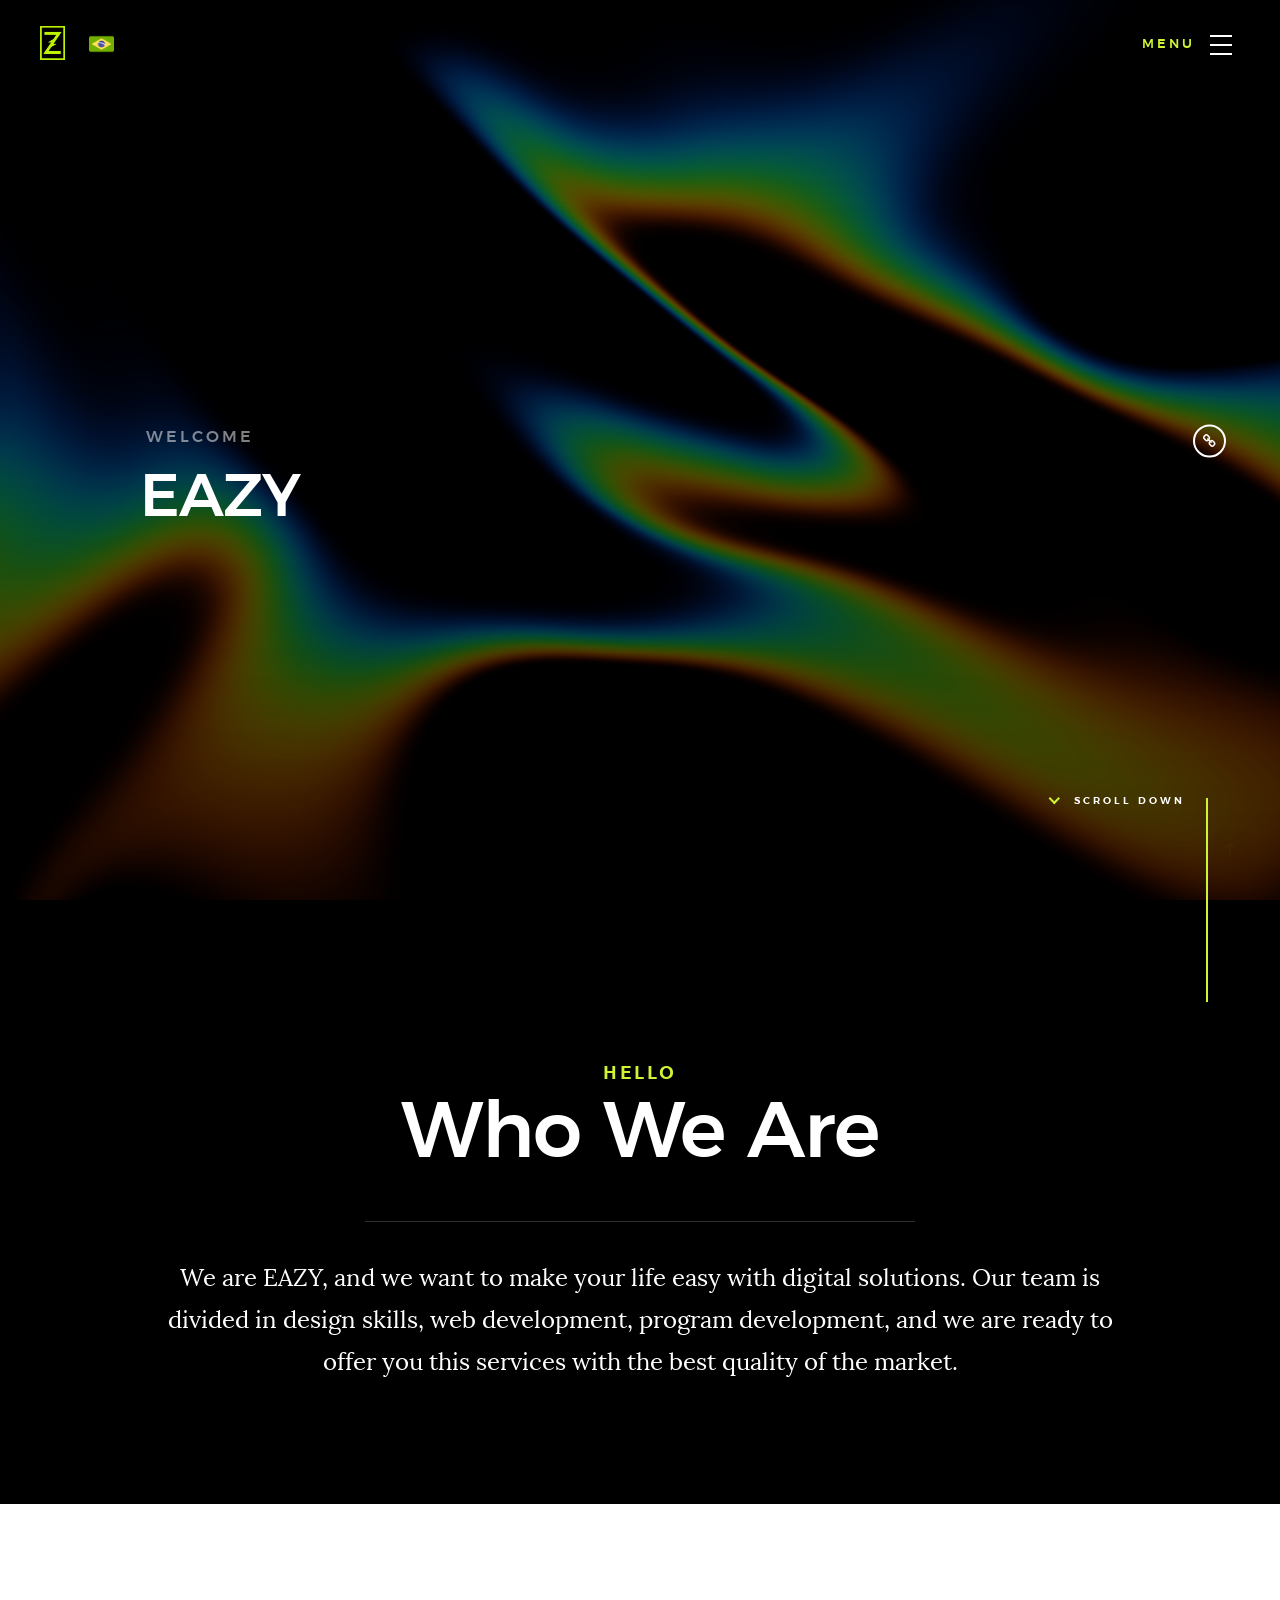
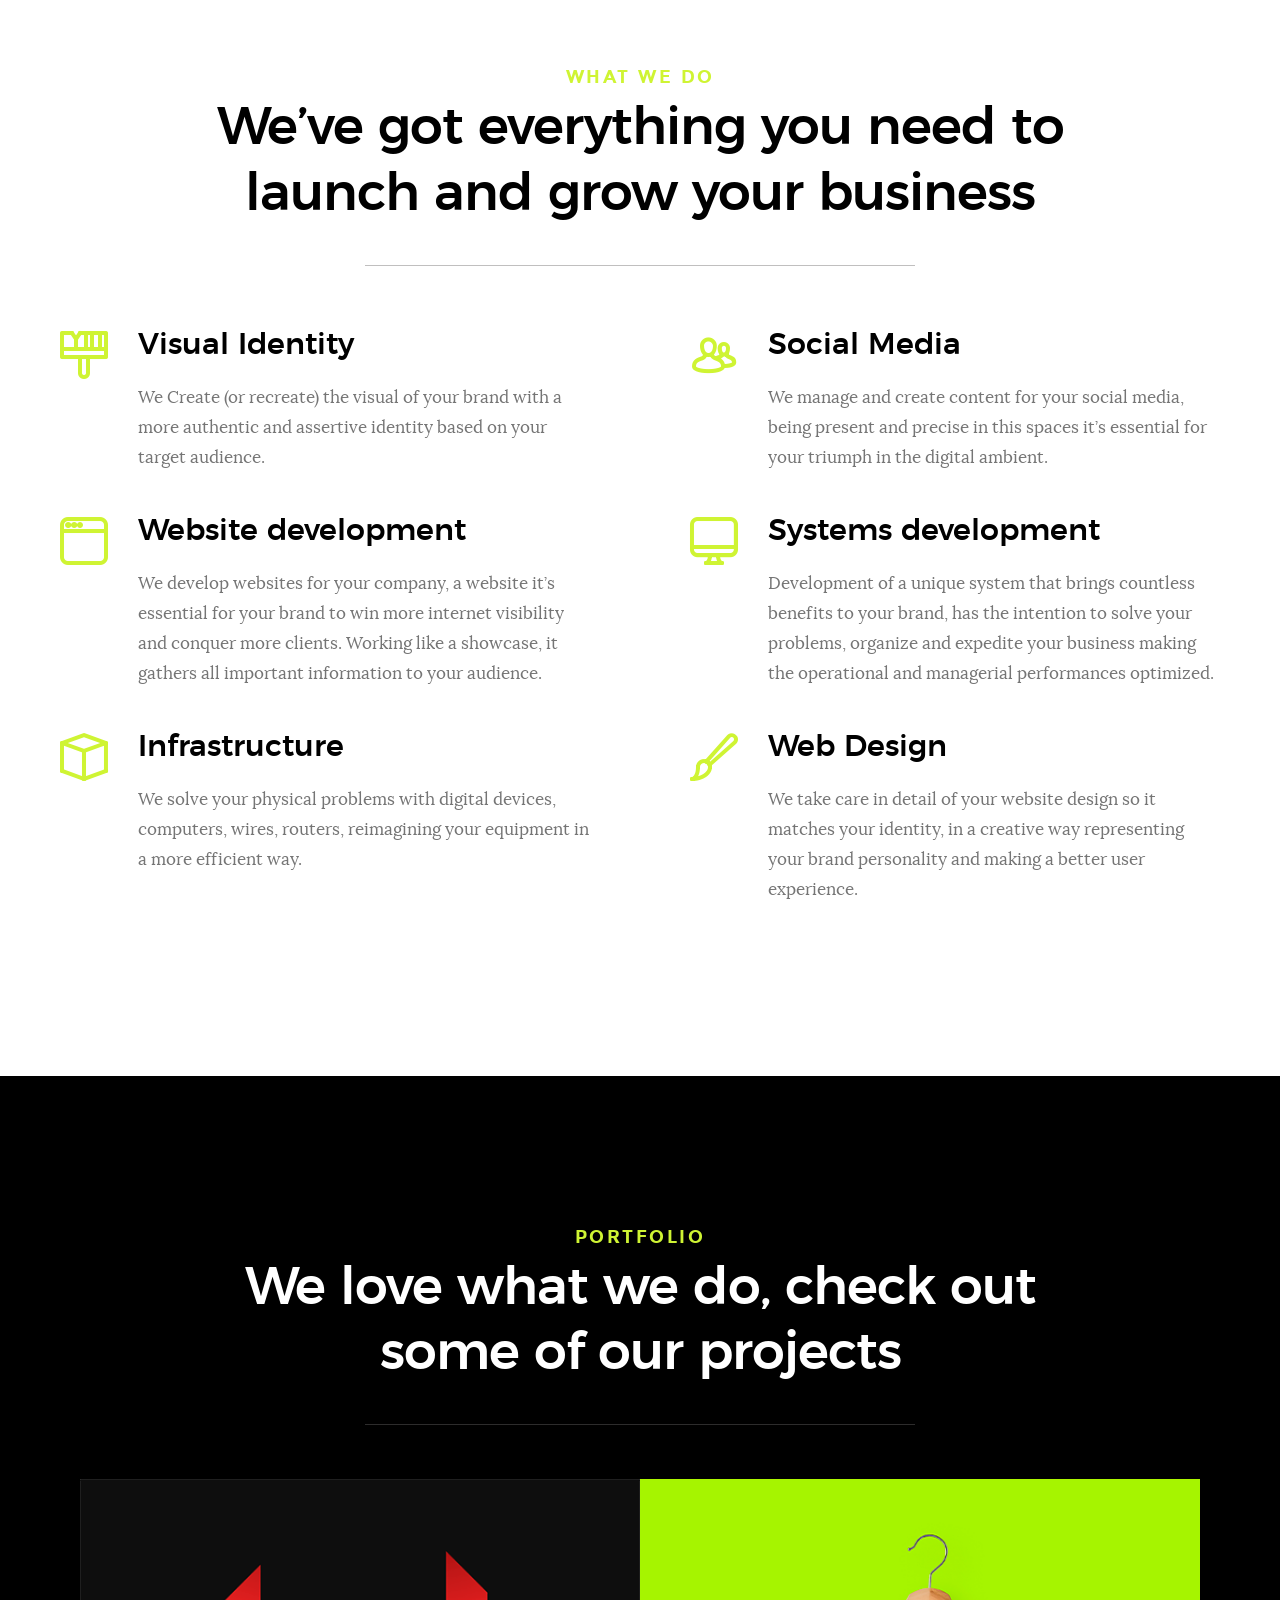
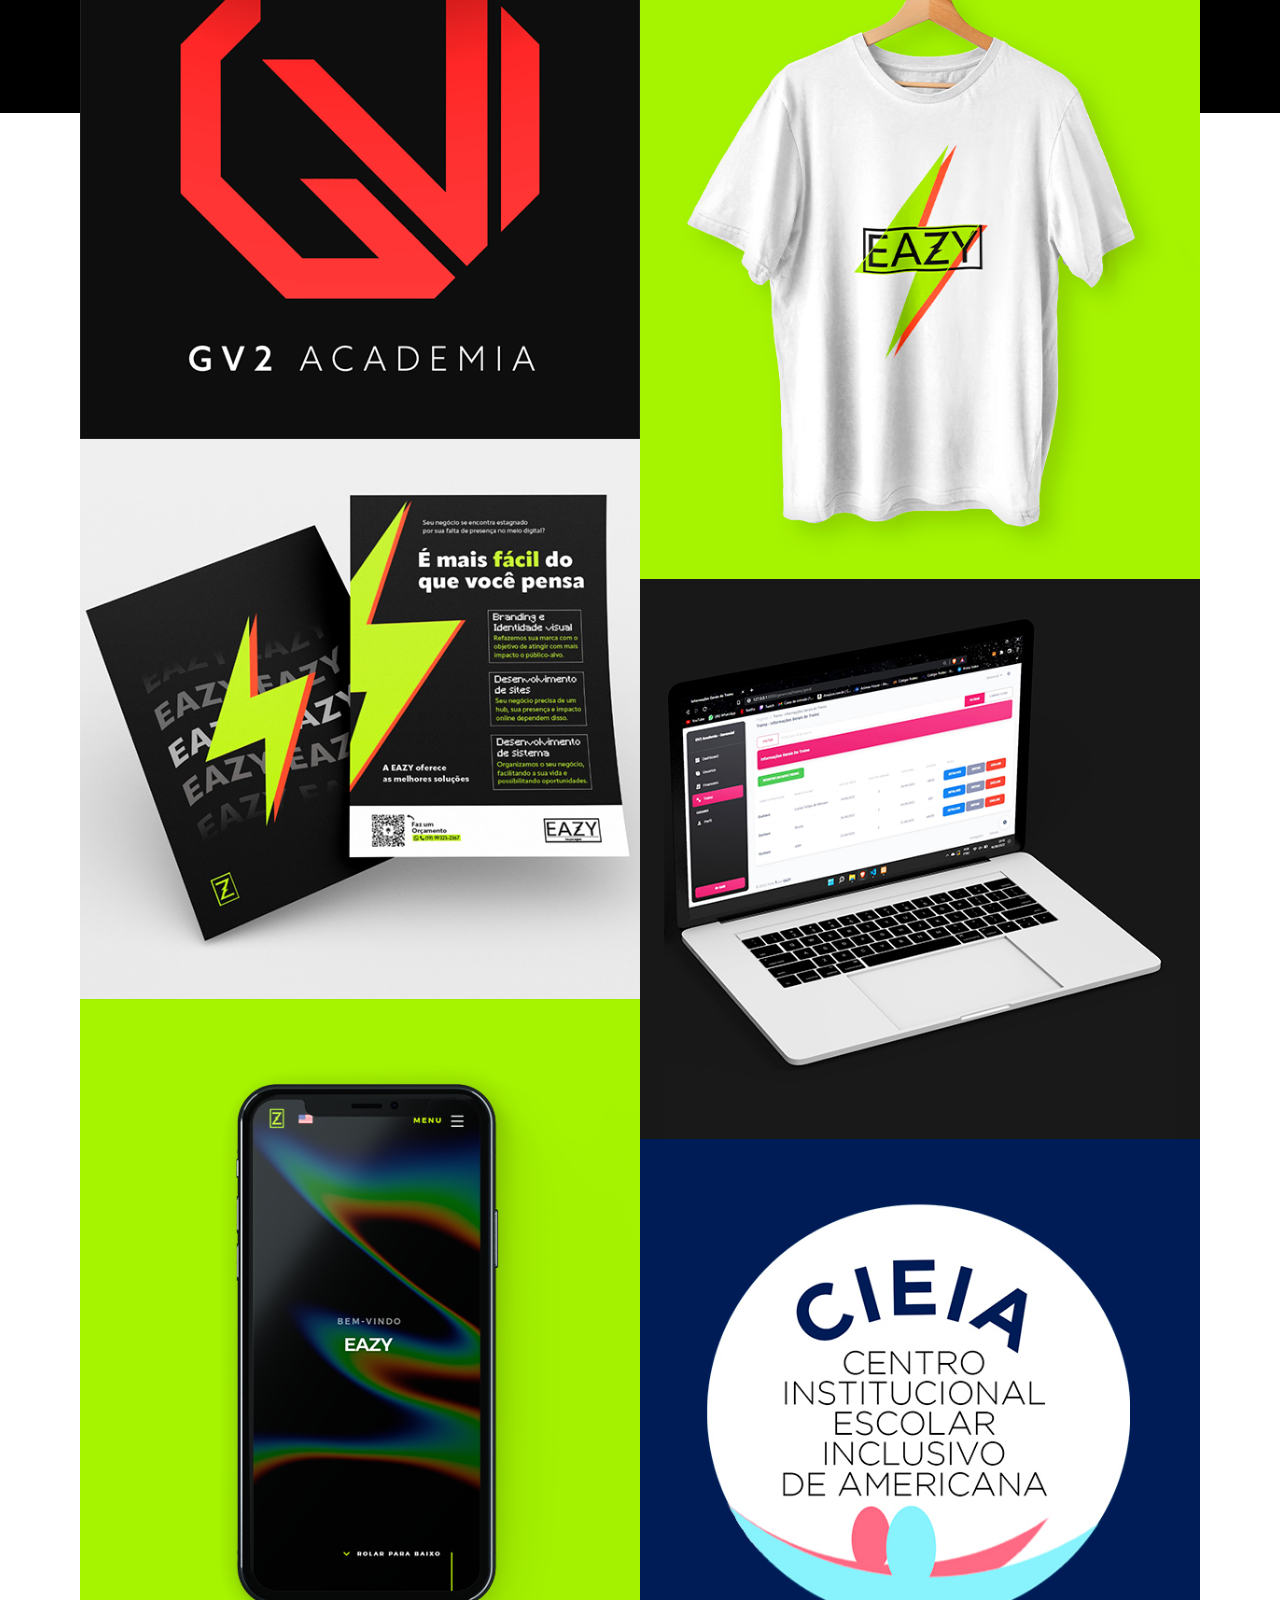
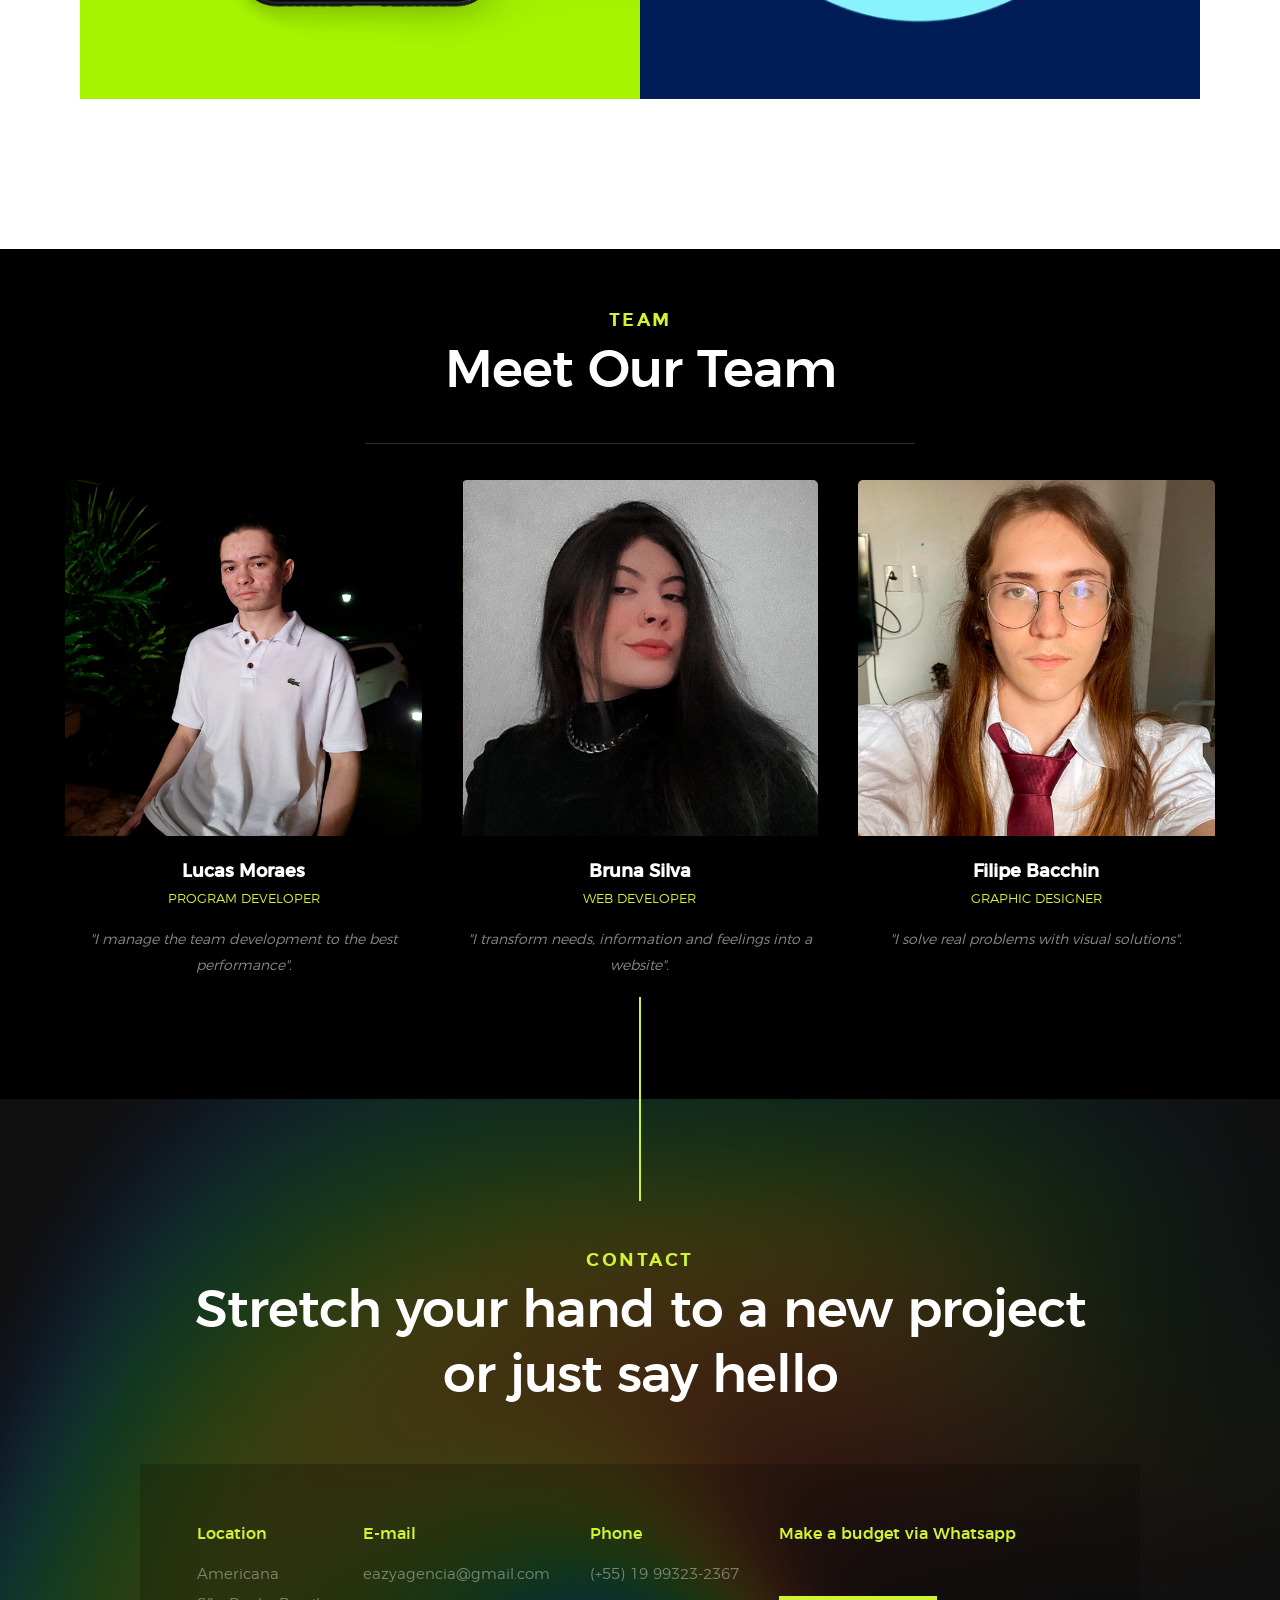
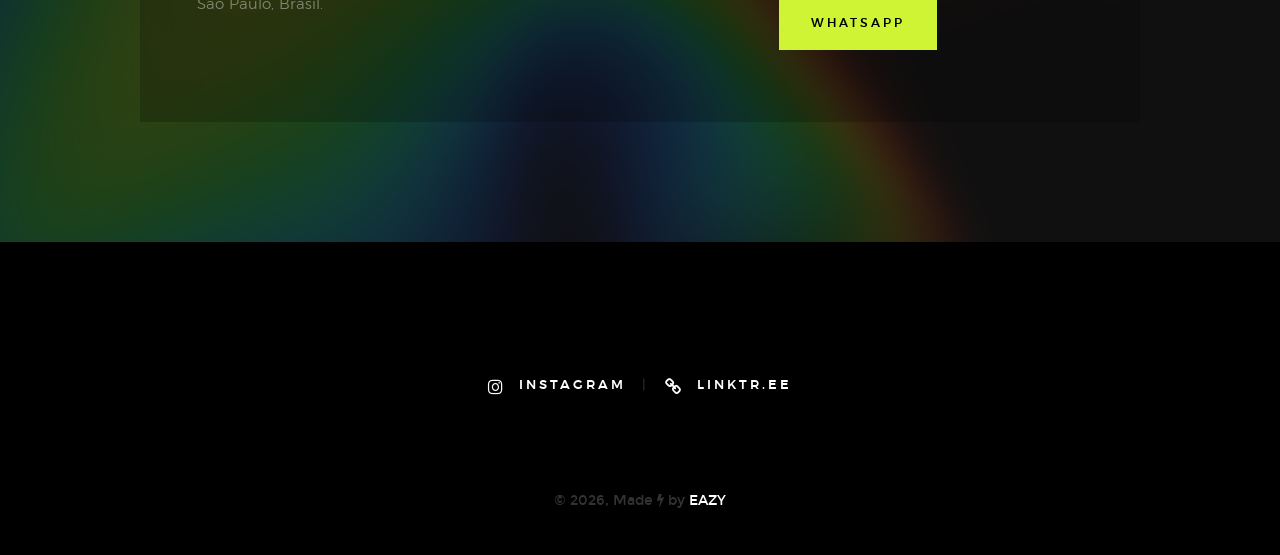
==== indexEUA.html @ cd8c4751 "Add files via upload" ====
<!DOCTYPE html>
<!--[if lt IE 9 ]><html class="no-js oldie" lang="en"> <![endif]-->
<!--[if IE 9 ]><html class="no-js oldie ie9" lang="en"> <![endif]-->
<!--[if (gte IE 9)|!(IE)]><!-->
<html class="no-js" lang="en">
<!--<![endif]-->

<head>

    <!--- basic page needs
    ================================================== -->
    <meta charset="utf-8">
    <title>EAZY</title>
    <meta name="description" content="">
    <meta name="author" content="">

    <!-- mobile specific metas
    ================================================== -->
    <meta name="viewport" content="width=device-width, initial-scale=1">

    <!-- CSS
    ================================================== -->
    <link rel="stylesheet" href="css/base.css">
    <link rel="stylesheet" href="css/vendor.css">
    <link rel="stylesheet" href="css/main.css">

    <!-- script
    ================================================== -->
    <script src="js/modernizr.js"></script>
    <script src="js/pace.min.js"></script>

    <!-- favicons
    ================================================== -->
    <link rel="shortcut icon" href="favicon.ico" type="image/x-icon">
    <link rel="icon" href="favicon.ico" type="image/x-icon">

</head>

<body id="top">

    <!-- header
    ================================================== -->
    <header class="s-header">

        <div class="header-logo" style="max-width: 300px;">

            <a class="site-logo" href="index.html" style="display: inline;">
                <img style="width: 25px;" src="images/logo-verde-responsivo.png" alt="Homepage">
            </a>
            &nbsp;&nbsp;&nbsp;&nbsp;<a href="index.html"> <img class="botao-ingles"  style="margin-bottom: 4px;"  src="images\brasil.png" data-size="612x512"> </a>

        </div>

        <nav class="header-nav">

            <a href="#0" class="header-nav__close" title="close"><span>Close</span></a>

            <div class="header-nav__content">
                <h3>Navigation</h3>
                
                <ul class="header-nav__list">
                    <li class="current"><a class="smoothscroll"  href="#home" title="menu">Menu</a></li>
                    <li><a class="smoothscroll"  href="#about" title="about">About</a></li>
                    <li><a class="smoothscroll"  href="#services" title="services">Services</a></li>
                    <li><a class="smoothscroll"  href="#portfolio" title="portfolio">Portfolio</a></li>
                    <li><a class="smoothscroll"  href="#team" title="team">Team</a></li>
                    <li><a class="smoothscroll"  href="#contact" title="contact">Contact</a></li>
                </ul>
            </div> <!-- end header-nav__content -->

        </nav>  <!-- end header-nav -->

        <a class="header-menu-toggle" href="#0">
            <span class="header-menu-text">Menu</span>
            <span class="header-menu-icon"></span>
        </a>

    </header> <!-- end s-header -->


    <!-- home
    ================================================== -->
    <section id="home" class="s-home target-section" data-parallax="scroll" data-image-src="images/hero-bg.jpg" data-natural-width=3000 data-natural-height=2000 data-position-y=center>

        <div class="overlay"></div>
        <div class="shadow-overlay"></div>

        <div class="home-content">

            <div class="row home-content__main">

                <h3>WELCOME</h3>

                <h1>
                    EAZY
                </h1>

            </div>

            <div class="home-content__scroll">
                <a href="#about" class="scroll-link smoothscroll">
                    <span>Scroll Down</span>
                </a>
            </div>

            <div class="home-content__line"></div>

        </div> <!-- end home-content -->


        <ul class="home-social">
            <li>
                <a href="https://linktr.ee/ahtaeeazy" target="_blank"><i class="fa fa-link" aria-hidden="true"></i><span>Linktr.ee</span></a>
            </li>
        </ul> 
        <!-- end home-social -->

    </section> <!-- end s-home -->


    <!-- about
    ================================================== -->
    <section id='about' class="s-about">

        <div class="row section-header has-bottom-sep" data-aos="fade-up">
            <div class="col-full">
                <h3 class="subhead subhead--dark">Hello</h3>
                <h1 class="display-1 display-1--light">Who We Are</h1>
            </div>
        </div> <!-- end section-header -->

        <div class="row about-desc" data-aos="fade-up">
            <div class="col-full">
                <p>
                    We are EAZY, and we want to make your life easy with digital solutions. Our team is divided in design skills, web development, program development, and we are ready to offer you this services with the best quality of the market.
                </p>
            </div>
        </div> <!-- end about-desc -->

        </div> <!-- end about-stats -->

        <div class="about__line"></div>

    </section> <!-- end s-about -->


    <!-- services
    ================================================== -->
    <section id='services' class="s-services">

        <div class="row section-header has-bottom-sep" data-aos="fade-up">
            <div class="col-full">
                <h3 class="subhead">What we do</h3>
                <h1 class="display-2">We’ve got everything you need to launch and grow your business</h1>
            </div>
        </div> <!-- end section-header -->

        <div class="row services-list block-1-2 block-tab-full">

            <div class="col-block service-item" data-aos="fade-up">
                <div class="service-icon">
                    <i class="icon-paint-brush"></i>
                </div>
                <div class="service-text">
                    <h3 class="h2">Visual Identity</h3>
                    <p>We Create (or recreate) the visual of your brand with a more authentic and assertive identity based on your target audience.</p>
                </div>
            </div>

            <div class="col-block service-item" data-aos="fade-up">
                <div class="service-icon">
                    <i class="icon-users"></i>
                </div>
                <div class="service-text">
                    <h3 class="h2">Social Media</h3>
                    <p>We manage and create content for your social media, being present and precise in this spaces it’s essential for your triumph in the digital ambient.</p>
                </div>
            </div>

            <div class="col-block service-item" data-aos="fade-up">
                <div class="service-icon">
                    <i class="icon-window"></i>
                </div>  
                <div class="service-text">
                    <h3 class="h2">Website development</h3>
                    <p>We develop websites for your company, a website it’s essential for your brand to win more internet visibility and conquer more clients. Working like a showcase, it gathers all important information to your audience.</p>
                </div>
            </div>

            <div class="col-block service-item" data-aos="fade-up">
                <div class="service-icon">
                    <i class="icon-desktop"></i>
                </div>
                <div class="service-text">
                    <h3 class="h2">Systems development</h3>
                    <p>Development of a unique system that brings countless benefits to your brand, has the intention to solve your problems, organize and expedite your business making the operational and managerial performances optimized.</p>
                </div>
            </div>

            <div class="col-block service-item" data-aos="fade-up">
                <div class="service-icon">
                    <i class="icon-cube"></i>
                </div>
                <div class="service-text">
                    <h3 class="h2">Infrastructure</h3>
                    <p>We solve your physical problems with digital devices, computers, wires, routers, reimagining your equipment in a more efficient way.</p>
                </div>
            </div>
    
            <div class="col-block service-item" data-aos="fade-up">
                <div class="service-icon">
                    <i class="icon-brush"></i>
                </div>
                <div class="service-text">
                    <h3 class="h2">Web Design</h3>
                    <p>We take care in detail of your website design so it matches your identity, in a creative way representing your brand personality and making a better user experience.</p>
                </div>
            </div>

        </div> <!-- end services-list -->

    </section> <!-- end s-services -->


    <!-- works
    ================================================== -->
    <section id='portfolio' class="s-works">

        <div class="intro-wrap">
                
            <div class="row section-header has-bottom-sep light-sep" data-aos="fade-up">
                <div class="col-full">
                    <h3 class="subhead">Portfolio</h3>
                    <h1 class="display-2 display-2--light">We love what we do, check out some of our projects</h1>
                </div>
            </div> <!-- end section-header -->

        </div> <!-- end intro-wrap -->

        <div class="row works-content">
            <div class="col-full masonry-wrap">
                <div class="masonry">
    
                    <div class="masonry__brick" data-aos="fade-up">
                        <div class="item-folio">
                                
                            <div class="item-folio__thumb">
                                <a href="images/portfolio/gallery/g-GV2Design.png" class="thumb-link" title="GV2 Design" data-size="600x600">
                                    <img src="images/portfolio/GV2Design.png" alt="">
                                </a>
                            </div>
    
                            <div class="item-folio__text">
                                <h3 class="item-folio__title">
                                    GV2 Design
                                </h3>
                                <p class="item-folio__cat">
                                    GV2
                                </p>
                            </div>
    
                            <a href="" class="item-folio__project-link" title="Project link">
                                <i class="fa fa-behance"></i>
                            </a>
    
                        </div>
                    </div> <!-- end masonry__brick -->

                    <div class="masonry__brick" data-aos="fade-up">
                        <div class="item-folio">
                                
                            <div class="item-folio__thumb">
                                <a href="images/portfolio/gallery/g-CamisetaEAZY.png" class="thumb-link" title="T-shirt EAZY" data-size="600x750">
                                    <img src="images/portfolio/CamisetaEAZY.png" alt="">
                                </a>
                            </div>
    
                            <div class="item-folio__text">
                                <h3 class="item-folio__title">
                                    T-shirt EAZY
                                </h3>
                                <p class="item-folio__cat">
                                    EAZY
                                </p>
                            </div>
    
                            <a href="" class="item-folio__project-link" title="Project link">
                                <i class="fa fa-behance"></i>
                            </a>
    
                        </div>
                    </div> <!-- end masonry__brick -->
    
                    <div class="masonry__brick" data-aos="fade-up">
                        <div class="item-folio">
                                
                            <div class="item-folio__thumb">
                                <a href="images/portfolio/gallery/g-PanfletosEAZY.png" class="thumb-link" title="Panfleto EAZY" data-size="600x600">
                                    <img src="images/portfolio/PanfletosEAZY.png"
                                         srcset="images/portfolio/PanfletosEAZY.png 1x, images/portfolio/PanfletosEAZY@2x.png 2x" alt="">
                                </a>
                            </div>
    
                            <div class="item-folio__text">
                                <h3 class="item-folio__title">
                                    Flyer Eazy
                                </h3>
                                <p class="item-folio__cat">
                                    EAZY
                                </p>
                            </div>
    
                            <a href="" class="item-folio__project-link" title="Project link">
                                <i class="fa fa-behance"></i>
                            </a>
    
                        </div>
                    </div> <!-- end masonry__brick -->
    
                    <div class="masonry__brick" data-aos="fade-up">
                        <div class="item-folio">
                                
                            <div class="item-folio__thumb">
                                <a href="images/portfolio/gallery/g-SistemaGV2.jpg" class="thumb-link" title="System GV2" data-size="1280x719">
                                    <img src="images/portfolio/SistemaGV2.png" alt="">
                                </a>
                            </div>
    
                            <div class="item-folio__text">
                                <h3 class="item-folio__title">
                                    System GV2
                                </h3>
                                <p class="item-folio__cat">
                                    GV2
                                </p>
                            </div>
    
                            <a href="" class="item-folio__project-link" title="Project link">
                                <i class="fa fa-link"></i>
                            </a>
    
                        </div>
                    </div> <!-- end masonry__brick -->

                    <div class="masonry__brick" data-aos="fade-up">
                        <div class="item-folio">
                                
                            <div class="item-folio__thumb">
                                <a href="images/portfolio/gallery/g-SiteResponsivoEAZY.png" class="thumb-link" title="Responsive Website EAZY" data-size="600x750">
                                    <img src="images/portfolio/SiteResponsivoEAZY.png" alt="">
                                </a>
                            </div>
    
                            <div class="item-folio__text">
                                <h3 class="item-folio__title">
                                    Responsive Website EAZY
                                </h3>
                                <p class="item-folio__cat">
                                    EAZY
                                </p>
                            </div>
    
                            <a href="https://lucaoyz.github.io/Site-Eazy/" class="item-folio__project-link" title="Project link">
                                <i class="fa fa-link"></i>
                            </a>

                        </div>
                    </div> <!-- end masonry__brick -->
    
                    <div class="masonry__brick" data-aos="fade-up">
                        <div class="item-folio">
                                
                            <div class="item-folio__thumb">
                                <a href="images/portfolio/gallery/g-CIEIA.jpg" class="thumb-link" title="CIEIA" data-size="600x600">
                                    <img src="images/portfolio/CIEIA.jpg" alt="">
                                </a>
                            </div>
    
                            <div class="item-folio__text">
                                <h3 class="item-folio__title">
                                    CIEIA
                                </h3>
                                <p class="item-folio__cat">
                                    CIEIA
                                </p>
                            </div>
    
                            <a href="" class="item-folio__project-link" title="Project link">
                                <i class="fa fa-link"></i>
                            </a>
    
                        </div>
                    </div> <!-- end masonry__brick -->

                </div> <!-- end masonry -->
            </div> <!-- end col-full -->
        </div> <!-- end works-content -->

    </section> <!-- end s-works -->


    <!-- Team
    ================================================== -->
    <section id="team" class="team">
            <div class="container">
      
              <div class="section-title" data-aos="fade-up">
                <h3 class="subhead">Team</h3>
                <h1 class="display-2 display-2--light">Meet Our Team</h1>
                <div class="row section-header has-bottom-sep light-sep" data-aos="fade-up">
              </div>
      
              <div class="row">
      
                <div class="col-lg-4 col-md-6 d-flex align-items-stretch">
                  <div class="member" data-aos="zoom-in">
                    <div class="member-img">
                      <img src="images/team/lucao.png" class="img-fluid" alt="">
                      <div class="social">
                        <a href="https://www.facebook.com/profile.php?id=100014783014552" target="_blank"><i class="fa fa-facebook"></i></a>
                        <a href="https://www.instagram.com/lucaoxz/" target="_blank"><i class="fa fa-instagram"></i></a>
                        <a href="https://www.linkedin.com/in/lucas-moraes-a3618b211/" target="_blank"><i class="fa fa-linkedin"></i></a>
                        <a href="https://github.com/lucaoyz" target="_blank"><i class="fa fa-github"></i></a>
                      </div>
                    </div>
                    <div class="member-info">
                      <h4>Lucas Moraes</h4>
                      <span style="font-family: montserrat-light, sans-serif;">Program Developer </span>
                      <p style="font-family: montserrat-light, sans-serif;">"I manage the team development to the best performance".</p>
                    </div>
                  </div>
                </div>
      
                <div class="col-lg-4 col-md-6 d-flex align-items-stretch">
                  <div class="member" data-aos="zoom-in" data-aos-delay="100">
                    <div class="member-img">
                      <img src="images/team/bruna.png" class="img-fluid" alt="">
                      <div class="social">
                        <a href="https://www.facebook.com/brunacristina.dasilva.129/" target="_blank"><i class="fa fa-facebook" target="_blank"></i></a>
                        <a href="https://www.instagram.com/wbruxy/" target="_blank"><i class="fa fa-instagram"></i></a>
                        <a href="https://www.linkedin.com/in/bruna-silva-1a8462211/" target="_blank"><i class="fa fa-linkedin"></i></a>
                        <a href="https://github.com/wbruxy" target="_blank"><i class="fa fa-github"></i></a>
                      </div>
                    </div>
                    <div class="member-info">
                      <h4>Bruna Silva</h4>
                      <span style="font-family: montserrat-light, sans-serif;">Web Developer</span>
                      <p style="font-family: montserrat-light, sans-serif;">"I transform needs, information and feelings into a website".</p>
                    </div>
                  </div>
                </div>
      
                <div class="col-lg-4 col-md-6 d-flex align-items-stretch">
                  <div class="member" data-aos="zoom-in" data-aos-delay="200">
                    <div class="member-img">
                      <img src="images/team/pipe.png" class="img-fluid" alt="">
                      <div class="social">
                        <a href="https://www.facebook.com/filipe.bacchin" target="_blank"><i class="fa fa-facebook"></i></a>
                        <a href="https://www.instagram.com/pipe_bacchin/" target="_blank"><i class="fa fa-instagram"></i></a>
                        <a href="https://www.linkedin.com/mwlite/in/filipe-bacchin-7b7ba91b0" target="_blank"><i class="fa fa-linkedin"></i></a>
                        <a href="https://www.behance.net/bakkabr" target="_blank"><i class="fa fa-behance"></i></a>
                      </div>
                    </div>
                    <div class="member-info">
                      <h4>Filipe Bacchin</h4>
                      <span style="font-family: montserrat-light, sans-serif;">Graphic Designer</span>
                      <p style="font-family: montserrat-light, sans-serif;">"I solve real problems with visual solutions".</p>
                    </div>
                  </div>
                </div>
      
              </div>
      

                </div><!-- end team section -->
                
            </div> <!-- end col-full -->
        </div> <!-- end client-testimonials -->

    </section> <!-- end s-clients -->


    <!-- contact
    ================================================== -->
    <section id="contact" class="s-contact">

        <div class="overlay"></div>
        <div class="contact__line"></div>
        
        <div class="row section-header" data-aos="fade-up">
            <div class="col-full">
                <h3 class="subhead">Contact</h3>
                <h1 class="display-2 display-2--light">Stretch your hand to a new project or just say hello</h1>
            </div>
        </div>

        <div class="row contact-content" data-aos="fade-up">
            
            <div class="contact-primary">

            </div> <!-- end contact-primary -->
        <div class="container w-100">
            <div class="contact-info" style="padding-left: 5%;">
                <div class="contact-info">

                    <div class="row">

                    <div class="col-xl-3">
                        <h5>Location</h5>
                        <p>
                            Americana<br>
                            São Paulo, Brasil.
                        </p>
                    </div>

                    <div class="col-xl-3">
                        <h5>E-mail</h5>
                        <p>
                            eazyagencia@gmail.com<br>
                        </p>
                    </div>

                    <div class="col-xl-3">
                        <h5>Phone</h5>
                        <p>
                            (+55) 19 99323-2367<br>
                        </p>
                    </div>
                    <div class="col-xl-3">
                        <h5>Make a budget via Whatsapp</h5>
                        <a class="btn btn--primary" href="https://api.whatsapp.com/send?phone=5519991415811&text=Ol%C3%A1%2C%20%20desejo%20fazer%20um%20or%C3%A7amento%20com%20a%20EAZY.">WhatsApp</a>
                    </div>
                </div>
            </div> <!-- end contact-secondary -->

        </div> <!-- end contact-content -->

    </section> <!-- end s-contact -->


    <!-- footer
    ================================================== -->
    <footer>
        <div class="row">
            <div class="col-full">  

                <a class="footer-logo" href="#0"><img src="" alt=""></a>
             
                    <ul class="footer-social">
                        <li><a href="https://instagram.com/ahtaeeazy" target="_blank">
                            <i class="fa fa-instagram" aria-hidden="true"></i>
                            <span>Instagram</span>
                        </a></li>
                        <li><a href="https://linktr.ee/ahtaeeazy" target="_blank">
                            <i class="fa fa-link" aria-hidden="true"></i>
                            <span>Linktr.ee</span>
                        </a></li>
                    </ul> 
            </div>
        </div> <!-- end footer-main -->

        <div class="row footer-bottom">

            <div class="col-twelve">
                <div class="copyright">
                        <div class="copyright text-center text-sm text-muted text-lg-start">
                          © <script>
                            document.write(new Date().getFullYear())
                          </script>,
                          Made <i class="fa fa-bolt"></i> by
                          <a href="https://instagram.com/ahtaeeazy" class="font-weight-bold" target="_blank">EAZY</a>
                        </div>
                </div>

                <div class="go-top">
                    <a class="smoothscroll" title="Volte para o topo" href="#top"><i class="icon-arrow-up" aria-hidden="true"></i></a>
                </div>
            </div>

        </div> <!-- end footer-bottom -->

    </footer> <!-- end footer -->


    <!-- photoswipe background
    ================================================== -->
     <!-- end photoSwipe background -->


    <!-- preloader
    ================================================== -->
    <div id="preloader">
        <div id="loader">
            <div class="line-scale-pulse-out">
                <div></div>
                <div></div>
                <div></div>
                <div></div>
                <div></div>
            </div>
        </div>
    </div>


    <!-- Java Script
    ================================================== -->
    <script src="js/jquery-3.2.1.min.js"></script>
    <script src="js/plugins.js"></script>
    <script src="js/main.js"></script>

</body>

</html>
---- css/base.css ----
/* =================================================================== 
 *
 *  Glint v1.0 Base Stylesheet
 *  11-20-2017
 *  ------------------------------------------------------------------
 *
 *  TOC:
 *  # imports 
 *  # normalize
 *  # basic/base setup styles
 *      ## Media
 *      ## Typography resets 
 *      ## links
 *      ## inputs
 *  # grid
 *      ## medium size devices
 *      ## tablets
 *      ## mobile devices
 *      ## small mobile devices
 *  # block grids
 *      ## medium size devices
 *      ## tablets
 *      ## mobile devices
 *      ## small mobile devices
 *  # MISC
 *
 * =================================================================== */


/* ===================================================================
 * # imports 
 *
 * ------------------------------------------------------------------- */
@import url("font-awesome/css/font-awesome.min.css");
@import url("micons/micons.css");
@import url("fonts.css");


/* ===================================================================
 * # normalize
 * normalize.css v5.0.0 | MIT License | 
 * github.com/necolas/normalize.css
 *
 * ------------------------------------------------------------------- */
html {
    font-family: sans-serif;
    line-height: 1.15;
    -ms-text-size-adjust: 100%;
    -webkit-text-size-adjust: 100%;
}

body {
    margin: 0;
}

article,
aside,
footer,
header,
nav,
section {
    display: block;
}

h1 {
    font-size: 2em;
    margin: 0.67em 0;
}

figcaption,
figure,
main {
    display: block;
}

figure {
    margin: 1em 40px;
}

hr {
    box-sizing: content-box;
    height: 0;
    overflow: visible;
}

pre {
    font-family: monospace, monospace;
    font-size: 1em;
}

a {
    background-color: transparent;
    -webkit-text-decoration-skip: objects;
}

a:active,
a:hover {
    outline-width: 0;
}

abbr[title] {
    border-bottom: none;
    text-decoration: underline;
    text-decoration: underline dotted;
}

b,
strong {
    font-weight: inherit;
}

b,
strong {
    font-weight: bolder;
}

code,
kbd,
samp {
    font-family: monospace, monospace;
    font-size: 1em;
}

dfn {
    font-style: italic;
}

mark {
    background-color: #ff0;
    color: #000;
}

small {
    font-size: 80%;
}

sub,
sup {
    font-size: 75%;
    line-height: 0;
    position: relative;
    vertical-align: baseline;
}

sub {
    bottom: -0.25em;
}

sup {
    top: -0.5em;
}

audio,
video {
    display: inline-block;
}

audio:not([controls]) {
    display: none;
    height: 0;
}

img {
    border-style: none;
}

svg:not(:root) {
    overflow: hidden;
}

button,
input,
optgroup,
select,
textarea {
    font-family: sans-serif;
    font-size: 100%;
    line-height: 1.15;
    margin: 0;
}

button,
input {
    overflow: visible;
}

button,
select {
    text-transform: none;
}

button,
html [type="button"],
[type="reset"],
[type="submit"] {
    -webkit-appearance: button;
}

button::-moz-focus-inner,
[type="button"]::-moz-focus-inner,
[type="reset"]::-moz-focus-inner,
[type="submit"]::-moz-focus-inner {
    border-style: none;
    padding: 0;
}

button:-moz-focusring,
[type="button"]:-moz-focusring,
[type="reset"]:-moz-focusring,
[type="submit"]:-moz-focusring {
    outline: 1px dotted ButtonText;
}

fieldset {
    border: 1px solid #c0c0c0;
    margin: 0 2px;
    padding: 0.35em 0.625em 0.75em;
}

legend {
    box-sizing: border-box;
    color: inherit;
    display: table;
    max-width: 100%;
    padding: 0;
    white-space: normal;
}

progress {
    display: inline-block;
    vertical-align: baseline;
}

textarea {
    overflow: auto;
}

[type="checkbox"],
[type="radio"] {
    box-sizing: border-box;
    padding: 0;
}

[type="number"]::-webkit-inner-spin-button,
[type="number"]::-webkit-outer-spin-button {
    height: auto;
}

[type="search"] {
    -webkit-appearance: textfield;
    outline-offset: -2px;
}

[type="search"]::-webkit-search-cancel-button,
[type="search"]::-webkit-search-decoration {
    -webkit-appearance: none;
}

::-webkit-file-upload-button {
    -webkit-appearance: button;
    font: inherit;
}

details,
menu {
    display: block;
}

summary {
    display: list-item;
}

canvas {
    display: inline-block;
}

template {
    display: none;
}

[hidden] {
    display: none;
}


/* ===================================================================
 * # basic/base setup styles
 *
 * ------------------------------------------------------------------- */
html {
    font-size: 62.5%;
    box-sizing: border-box;
}

*,
*::before,
*::after {
    box-sizing: inherit;
}

body {
    font-weight: normal;
    line-height: 1;
    word-wrap: break-word;
    text-rendering: optimizeLegibility;
    -webkit-overflow-scrolling: touch;
    -webkit-text-size-adjust: none;
}

body,
input,
button {
    -moz-osx-font-smoothing: grayscale;
    -webkit-font-smoothing: antialiased;
}


/* ------------------------------------------------------------------- 
 * ## Media
 * ------------------------------------------------------------------- */
img,
video {
    max-width: 100%;
    height: auto;
}


/* ------------------------------------------------------------------- 
 * ## Typography resets 
 * ------------------------------------------------------------------- */
div,
dl,
dt,
dd,
ul,
ol,
li,
h1,
h2,
h3,
h4,
h5,
h6,
pre,
form,
p,
blockquote,
th,
td {
    margin: 0;
    padding: 0;
}

h1,
h2,
h3,
h4,
h5,
h6 {
    -webkit-font-smoothing: auto;
    -webkit-font-smoothing: antialiased;
    -webkit-font-variant-ligatures: common-ligatures;
    -moz-font-variant-ligatures: common-ligatures;
    font-variant-ligatures: common-ligatures;
    text-rendering: optimizeLegibility;
}

em,
i {
    font-style: italic;
    line-height: inherit;
}

strong,
b {
    font-weight: bold;
    line-height: inherit;
}

small {
    font-size: 60%;
    line-height: inherit;
}

ol,
ul {
    list-style: none;
}

li {
    display: block;
}


/* ------------------------------------------------------------------- 
 * ## links 
 * ------------------------------------------------------------------- */
a {
    text-decoration: none;
    line-height: inherit;
}

a img {
    border: none;
}


/* ------------------------------------------------------------------- 
 * ## inputs 
 * ------------------------------------------------------------------- */
fieldset {
    margin: 0;
    padding: 0;
}

input[type="email"],
input[type="number"],
input[type="search"],
input[type="text"],
input[type="tel"],
input[type="url"],
input[type="password"],
textarea {
    -webkit-appearance: none;
    -moz-appearance: none;
    -ms-appearance: none;
    -o-appearance: none;
    appearance: none;
}


/* ===================================================================
 * # grid
 *
 * ------------------------------------------------------------------- */
.row {
    width: 94%;
    max-width: 1200px;
    margin: 0 auto;
}

.row:after {
    content: "";
    display: table;
    clear: both;
}

.row .row {
    width: auto;
    max-width: none;
    margin-left: -20px;
    margin-right: -20px;
}


/* column blocks
 * -------------------------------------- */
[class*="col-"] {
    float: left;
    padding: 0 20px;
}

[class*="col-"]+[class*="col-"].end {
    float: right;
}


/* column width classes 
 * -------------------------------------- */
.col-one {
    width: 8.33333%;
}

.col-two,
.col-1-6 {
    width: 16.66667%;
}

.col-three,
.col-1-4 {
    width: 25%;
}

.col-four,
.col-1-3 {
    width: 33.33333%;
}

.col-five {
    width: 41.66667%;
}

.col-six,
.col-1-2 {
    width: 50%;
}

.col-seven {
    width: 58.33333%;
}

.col-eight,
.col-2-3 {
    width: 66.66667%;
}

.col-nine,
.col-3-4 {
    width: 75%;
}

.col-ten,
.col-5-6 {
    width: 83.33333%;
}

.col-eleven {
    width: 91.66667%;
}

.col-twelve,
.col-full {
    width: 100%;
}


/* ------------------------------------------------------------------- 
 * ## medium size devices
 * ------------------------------------------------------------------- */
@media only screen and (max-width: 1200px) {
    .row .row {
        margin-left: -15px;
        margin-right: -15px;
    }
    [class*="col-"] {
        padding: 0 15px;
    }
    .md-two,
    .md-1-6 {
        width: 16.66667%;
    }
    .md-one {
        width: 8.33333%;
    }
    .md-three,
    .md-1-4 {
        width: 25%;
    }
    .md-four,
    .md-1-3 {
        width: 33.33333%;
    }
    .md-five {
        width: 41.66667%;
    }
    .md-six,
    .md-1-2 {
        width: 50%;
    }
    .md-seven {
        width: 58.33333%;
    }
    .md-eight,
    .md-2-3 {
        width: 66.66667%;
    }
    .md-nine,
    .md-3-4 {
        width: 75%;
    }
    .md-ten,
    .md-5-6 {
        width: 83.33333%;
    }
    .md-eleven {
        width: 91.66667%;
    }
    .md-twelve,
    .md-full {
        width: 100%;
    }
}


/* ------------------------------------------------------------------- 
 * ## tablets
 * ------------------------------------------------------------------- */
@media only screen and (max-width: 800px) {
    .row {
        width: 90%;
    }
    .tab-1-4 {
        width: 25%;
    }
    .tab-1-3 {
        width: 33.33333%;
    }
    .tab-1-2 {
        width: 50%;
    }
    .tab-2-3 {
        width: 66.66667%;
    }
    .tab-3-4 {
        width: 75%;
    }
    .tab-full {
        width: 100%;
    }
}


/* ------------------------------------------------------------------- 
 * ## mobile devices
 * ------------------------------------------------------------------- */
@media only screen and (max-width: 600px) {
    .row {
        width: auto;
        padding-left: 25px;
        padding-right: 25px;
    }
    .row .row {
        margin-left: -10px;
        margin-right: -10px;
    }
    [class*="col-"] {
        padding: 0 10px;
    }
    .mob-1-4 {
        width: 25%;
    }
    .mob-1-3 {
        width: 33.33333%;
    }
    .mob-1-2 {
        width: 50%;
    }
    .mob-2-3 {
        width: 66.66667%;
    }
    .mob-3-4 {
        width: 75%;
    }
    .mob-full {
        width: 100%;
    }
}


/* ------------------------------------------------------------------- 
 * ## small mobile devices
 * ------------------------------------------------------------------- */

/* stack columns on small mobile devices
 * ------------------------------------------------------------------- */

@media only screen and (max-width: 400px) {
    .row .row {
        padding-left: 0;
        padding-right: 0;
        margin-left: 0;
        margin-right: 0;
    }
    [class*="col-"] {
        width: 100% !important;
        float: none !important;
        clear: both !important;
        margin-left: 0;
        margin-right: 0;
        padding: 0;
    }
    [class*="col-"]+[class*="col-"].end {
        float: none;
    }
}


/* ===================================================================
 * # block grids
 * ------------------------------------------------------------------- */

/*   Equally-sized columns define at row level
 * ------------------------------------------------------------------- */
[class*="block-"]:after {
    content: "";
    display: table;
    clear: both;
}

.block-1-6 .col-block {
    width: 16.66667%;
}

.block-1-5 .col-block {
    width: 20%;
}

.block-1-4 .col-block {
    width: 25%;
}

.block-1-3 .col-block {
    width: 33.33333%;
}

.block-1-2 .col-block {
    width: 50%;
}


/**
 * Clearing for block grid columns. Allow columns with 
 * different heights to align properly.
 */

.block-1-6 .col-block:nth-child(6n+1),
.block-1-5 .col-block:nth-child(5n+1),
.block-1-4 .col-block:nth-child(4n+1),
.block-1-3 .col-block:nth-child(3n+1),
.block-1-2 .col-block:nth-child(2n+1) {
    clear: both;
}


/* ------------------------------------------------------------------- 
 * ## medium size devices
 * ------------------------------------------------------------------- */
@media only screen and (max-width: 1200px) {
    .block-m-1-6 .col-block {
        width: 16.66667%;
    }
    .block-m-1-5 .col-block {
        width: 20%;
    }
    .block-m-1-4 .col-block {
        width: 25%;
    }
    .block-m-1-3 .col-block {
        width: 33.33333%;
    }
    .block-m-1-2 .col-block {
        width: 50%;
    }
    .block-m-full .col-block {
        width: 100%;
        clear: both;
    }
    [class*="block-m-"] .col-block:nth-child(n) {
        clear: none;
    }
    .block-m-1-6 .col-block:nth-child(6n+1),
    .block-m-1-5 .col-block:nth-child(5n+1),
    .block-m-1-4 .col-block:nth-child(4n+1),
    .block-m-1-3 .col-block:nth-child(3n+1),
    .block-m-1-2 .col-block:nth-child(2n+1) {
        clear: both;
    }
}


/* ------------------------------------------------------------------- 
 * ## tablets
 * ------------------------------------------------------------------- */
@media only screen and (max-width: 800px) {
    .block-tab-1-6 .col-block {
        width: 16.66667%;
    }
    .block-tab-1-5 .col-block {
        width: 20%;
    }
    .block-tab-1-4 .col-block {
        width: 25%;
    }
    .block-tab-1-3 .col-block {
        width: 33.33333%;
    }
    .block-tab-1-2 .col-block {
        width: 50%;
    }
    .block-tab-full .col-block {
        width: 100%;
        clear: both;
    }
    [class*="block-tab-"] .col-block:nth-child(n) {
        clear: none;
    }
    .block-tab-1-6 .col-block:nth-child(6n+1),
    .block-tab-1-6 .col-block:nth-child(5n+1),
    .block-tab-1-4 .col-block:nth-child(4n+1),
    .block-tab-1-3 .col-block:nth-child(3n+1),
    .block-tab-1-2 .col-block:nth-child(2n+1) {
        clear: both;
    }
}


/* ------------------------------------------------------------------- 
 * ## mobile devices
 * ------------------------------------------------------------------- */
@media only screen and (max-width: 600px) {
    .block-mob-1-6 .col-block {
        width: 16.66667%;
    }
    .block-mob-1-5 .col-block {
        width: 20%;
    }
    .block-mob-1-4 .col-block {
        width: 25%;
    }
    .block-mob-1-3 .col-block {
        width: 33.33333%;
    }
    .block-mob-1-2 .col-block {
        width: 50%;
    }
    .block-mob-full .col-block {
        width: 100%;
        clear: both;
    }
    [class*="block-mob-"] .col-block:nth-child(n) {
        clear: none;
    }
    .block-mob-1-6 .col-block:nth-child(6n+1),
    .block-mob-1-5 .col-block:nth-child(5n+1),
    .block-mob-1-4 .col-block:nth-child(4n+1),
    .block-mob-1-3 .col-block:nth-child(3n+1),
    .block-mob-1-2 .col-block:nth-child(2n+1) {
        clear: both;
    }
}


/* ------------------------------------------------------------------- 
 * ## small mobile devices
 * ------------------------------------------------------------------- */

/* stack columns on small mobile devices
 * ------------------------------------------------------------------- */

@media only screen and (max-width: 400px) {
    .stack .col-block {
        width: 100% !important;
        float: none !important;
        clear: both !important;
        margin-left: 0;
        margin-right: 0;
    }
}


/* ===================================================================
 * # MISC
 *
 * ------------------------------------------------------------------- */
.group:after {
    content: "";
    display: table;
    clear: both;
}


/* Misc Helper Styles
 * -------------------------------------- */
.is-hidden {
    display: none;
}

.is-invisible {
    visibility: hidden;
}

.antialiased {
    -webkit-font-smoothing: antialiased;
    -moz-osx-font-smoothing: grayscale;
}

.overflow-hidden {
    overflow: hidden;
}

.remove-bottom {
    margin-bottom: 0;
}

.half-bottom {
    margin-bottom: 1.5rem !important;
}

.add-bottom {
    margin-bottom: 3rem !important;
}

.no-border {
    border: none;
}

.full-width {
    width: 100%;
}

.text-center {
    text-align: center;
}

.text-left {
    text-align: left;
}

.text-right {
    text-align: right;
}

.pull-left {
    float: left;
}

.pull-right {
    float: right;
}

.align-center {
    margin-left: auto;
    margin-right: auto;
    text-align: center;
}


/*# sourceMappingURL=base.css.map */
---- css/vendor.css ----
/* =================================================================== 
 *
 *  Glint v1.0 Vendor/Third Party CSS 
 *  11-20-2017
 *  ------------------------------------------------------------------
 *
 *  TOC:
 *  # animate on scroll
 *  # slick slider
 *  # photoswipe
 *  # photoSwipe skin
 *
 * =================================================================== */


/* ===================================================================
 * # animate on scroll 
 * https://michalsnik.github.io/aos/
 *
 * ------------------------------------------------------------------- */
[data-aos][data-aos][data-aos-duration='50'], body[data-aos-duration='50'] [data-aos] {
    transition-duration: 50ms;
}

[data-aos][data-aos][data-aos-delay='50'], body[data-aos-delay='50'] [data-aos] {
    transition-delay: 0;
}

[data-aos][data-aos][data-aos-delay='50'].aos-animate, body[data-aos-delay='50'] [data-aos].aos-animate {
    transition-delay: 50ms;
}

[data-aos][data-aos][data-aos-duration='100'], body[data-aos-duration='100'] [data-aos] {
    transition-duration: .1s;
}

[data-aos][data-aos][data-aos-delay='100'], body[data-aos-delay='100'] [data-aos] {
    transition-delay: 0;
}

[data-aos][data-aos][data-aos-delay='100'].aos-animate, body[data-aos-delay='100'] [data-aos].aos-animate {
    transition-delay: .1s;
}

[data-aos][data-aos][data-aos-duration='150'], body[data-aos-duration='150'] [data-aos] {
    transition-duration: .15s;
}

[data-aos][data-aos][data-aos-delay='150'], body[data-aos-delay='150'] [data-aos] {
    transition-delay: 0;
}

[data-aos][data-aos][data-aos-delay='150'].aos-animate, body[data-aos-delay='150'] [data-aos].aos-animate {
    transition-delay: .15s;
}

[data-aos][data-aos][data-aos-duration='200'], body[data-aos-duration='200'] [data-aos] {
    transition-duration: .2s;
}

[data-aos][data-aos][data-aos-delay='200'], body[data-aos-delay='200'] [data-aos] {
    transition-delay: 0;
}

[data-aos][data-aos][data-aos-delay='200'].aos-animate, body[data-aos-delay='200'] [data-aos].aos-animate {
    transition-delay: .2s;
}

[data-aos][data-aos][data-aos-duration='250'], body[data-aos-duration='250'] [data-aos] {
    transition-duration: .25s;
}

[data-aos][data-aos][data-aos-delay='250'], body[data-aos-delay='250'] [data-aos] {
    transition-delay: 0;
}

[data-aos][data-aos][data-aos-delay='250'].aos-animate, body[data-aos-delay='250'] [data-aos].aos-animate {
    transition-delay: .25s;
}

[data-aos][data-aos][data-aos-duration='300'], body[data-aos-duration='300'] [data-aos] {
    transition-duration: .3s;
}

[data-aos][data-aos][data-aos-delay='300'], body[data-aos-delay='300'] [data-aos] {
    transition-delay: 0;
}

[data-aos][data-aos][data-aos-delay='300'].aos-animate, body[data-aos-delay='300'] [data-aos].aos-animate {
    transition-delay: .3s;
}

[data-aos][data-aos][data-aos-duration='350'], body[data-aos-duration='350'] [data-aos] {
    transition-duration: .35s;
}

[data-aos][data-aos][data-aos-delay='350'], body[data-aos-delay='350'] [data-aos] {
    transition-delay: 0;
}

[data-aos][data-aos][data-aos-delay='350'].aos-animate, body[data-aos-delay='350'] [data-aos].aos-animate {
    transition-delay: .35s;
}

[data-aos][data-aos][data-aos-duration='400'], body[data-aos-duration='400'] [data-aos] {
    transition-duration: .4s;
}

[data-aos][data-aos][data-aos-delay='400'], body[data-aos-delay='400'] [data-aos] {
    transition-delay: 0;
}

[data-aos][data-aos][data-aos-delay='400'].aos-animate, body[data-aos-delay='400'] [data-aos].aos-animate {
    transition-delay: .4s;
}

[data-aos][data-aos][data-aos-duration='450'], body[data-aos-duration='450'] [data-aos] {
    transition-duration: .45s;
}

[data-aos][data-aos][data-aos-delay='450'], body[data-aos-delay='450'] [data-aos] {
    transition-delay: 0;
}

[data-aos][data-aos][data-aos-delay='450'].aos-animate, body[data-aos-delay='450'] [data-aos].aos-animate {
    transition-delay: .45s;
}

[data-aos][data-aos][data-aos-duration='500'], body[data-aos-duration='500'] [data-aos] {
    transition-duration: .5s;
}

[data-aos][data-aos][data-aos-delay='500'], body[data-aos-delay='500'] [data-aos] {
    transition-delay: 0;
}

[data-aos][data-aos][data-aos-delay='500'].aos-animate, body[data-aos-delay='500'] [data-aos].aos-animate {
    transition-delay: .5s;
}

[data-aos][data-aos][data-aos-duration='550'], body[data-aos-duration='550'] [data-aos] {
    transition-duration: .55s;
}

[data-aos][data-aos][data-aos-delay='550'], body[data-aos-delay='550'] [data-aos] {
    transition-delay: 0;
}

[data-aos][data-aos][data-aos-delay='550'].aos-animate, body[data-aos-delay='550'] [data-aos].aos-animate {
    transition-delay: .55s;
}

[data-aos][data-aos][data-aos-duration='600'], body[data-aos-duration='600'] [data-aos] {
    transition-duration: .6s;
}

[data-aos][data-aos][data-aos-delay='600'], body[data-aos-delay='600'] [data-aos] {
    transition-delay: 0;
}

[data-aos][data-aos][data-aos-delay='600'].aos-animate, body[data-aos-delay='600'] [data-aos].aos-animate {
    transition-delay: .6s;
}

[data-aos][data-aos][data-aos-duration='650'], body[data-aos-duration='650'] [data-aos] {
    transition-duration: .65s;
}

[data-aos][data-aos][data-aos-delay='650'], body[data-aos-delay='650'] [data-aos] {
    transition-delay: 0;
}

[data-aos][data-aos][data-aos-delay='650'].aos-animate, body[data-aos-delay='650'] [data-aos].aos-animate {
    transition-delay: .65s;
}

[data-aos][data-aos][data-aos-duration='700'], body[data-aos-duration='700'] [data-aos] {
    transition-duration: .7s;
}

[data-aos][data-aos][data-aos-delay='700'], body[data-aos-delay='700'] [data-aos] {
    transition-delay: 0;
}

[data-aos][data-aos][data-aos-delay='700'].aos-animate, body[data-aos-delay='700'] [data-aos].aos-animate {
    transition-delay: .7s;
}

[data-aos][data-aos][data-aos-duration='750'], body[data-aos-duration='750'] [data-aos] {
    transition-duration: .75s;
}

[data-aos][data-aos][data-aos-delay='750'], body[data-aos-delay='750'] [data-aos] {
    transition-delay: 0;
}

[data-aos][data-aos][data-aos-delay='750'].aos-animate, body[data-aos-delay='750'] [data-aos].aos-animate {
    transition-delay: .75s;
}

[data-aos][data-aos][data-aos-duration='800'], body[data-aos-duration='800'] [data-aos] {
    transition-duration: .8s;
}

[data-aos][data-aos][data-aos-delay='800'], body[data-aos-delay='800'] [data-aos] {
    transition-delay: 0;
}

[data-aos][data-aos][data-aos-delay='800'].aos-animate, body[data-aos-delay='800'] [data-aos].aos-animate {
    transition-delay: .8s;
}

[data-aos][data-aos][data-aos-duration='850'], body[data-aos-duration='850'] [data-aos] {
    transition-duration: .85s;
}

[data-aos][data-aos][data-aos-delay='850'], body[data-aos-delay='850'] [data-aos] {
    transition-delay: 0;
}

[data-aos][data-aos][data-aos-delay='850'].aos-animate, body[data-aos-delay='850'] [data-aos].aos-animate {
    transition-delay: .85s;
}

[data-aos][data-aos][data-aos-duration='900'], body[data-aos-duration='900'] [data-aos] {
    transition-duration: .9s;
}

[data-aos][data-aos][data-aos-delay='900'], body[data-aos-delay='900'] [data-aos] {
    transition-delay: 0;
}

[data-aos][data-aos][data-aos-delay='900'].aos-animate, body[data-aos-delay='900'] [data-aos].aos-animate {
    transition-delay: .9s;
}

[data-aos][data-aos][data-aos-duration='950'], body[data-aos-duration='950'] [data-aos] {
    transition-duration: .95s;
}

[data-aos][data-aos][data-aos-delay='950'], body[data-aos-delay='950'] [data-aos] {
    transition-delay: 0;
}

[data-aos][data-aos][data-aos-delay='950'].aos-animate, body[data-aos-delay='950'] [data-aos].aos-animate {
    transition-delay: .95s;
}

[data-aos][data-aos][data-aos-duration='1000'], body[data-aos-duration='1000'] [data-aos] {
    transition-duration: 1s;
}

[data-aos][data-aos][data-aos-delay='1000'], body[data-aos-delay='1000'] [data-aos] {
    transition-delay: 0;
}

[data-aos][data-aos][data-aos-delay='1000'].aos-animate, body[data-aos-delay='1000'] [data-aos].aos-animate {
    transition-delay: 1s;
}

[data-aos][data-aos][data-aos-duration='1050'], body[data-aos-duration='1050'] [data-aos] {
    transition-duration: 1.05s;
}

[data-aos][data-aos][data-aos-delay='1050'], body[data-aos-delay='1050'] [data-aos] {
    transition-delay: 0;
}

[data-aos][data-aos][data-aos-delay='1050'].aos-animate, body[data-aos-delay='1050'] [data-aos].aos-animate {
    transition-delay: 1.05s;
}

[data-aos][data-aos][data-aos-duration='1100'], body[data-aos-duration='1100'] [data-aos] {
    transition-duration: 1.1s;
}

[data-aos][data-aos][data-aos-delay='1100'], body[data-aos-delay='1100'] [data-aos] {
    transition-delay: 0;
}

[data-aos][data-aos][data-aos-delay='1100'].aos-animate, body[data-aos-delay='1100'] [data-aos].aos-animate {
    transition-delay: 1.1s;
}

[data-aos][data-aos][data-aos-duration='1150'], body[data-aos-duration='1150'] [data-aos] {
    transition-duration: 1.15s;
}

[data-aos][data-aos][data-aos-delay='1150'], body[data-aos-delay='1150'] [data-aos] {
    transition-delay: 0;
}

[data-aos][data-aos][data-aos-delay='1150'].aos-animate, body[data-aos-delay='1150'] [data-aos].aos-animate {
    transition-delay: 1.15s;
}

[data-aos][data-aos][data-aos-duration='1200'], body[data-aos-duration='1200'] [data-aos] {
    transition-duration: 1.2s;
}

[data-aos][data-aos][data-aos-delay='1200'], body[data-aos-delay='1200'] [data-aos] {
    transition-delay: 0;
}

[data-aos][data-aos][data-aos-delay='1200'].aos-animate, body[data-aos-delay='1200'] [data-aos].aos-animate {
    transition-delay: 1.2s;
}

[data-aos][data-aos][data-aos-duration='1250'], body[data-aos-duration='1250'] [data-aos] {
    transition-duration: 1.25s;
}

[data-aos][data-aos][data-aos-delay='1250'], body[data-aos-delay='1250'] [data-aos] {
    transition-delay: 0;
}

[data-aos][data-aos][data-aos-delay='1250'].aos-animate, body[data-aos-delay='1250'] [data-aos].aos-animate {
    transition-delay: 1.25s;
}

[data-aos][data-aos][data-aos-duration='1300'], body[data-aos-duration='1300'] [data-aos] {
    transition-duration: 1.3s;
}

[data-aos][data-aos][data-aos-delay='1300'], body[data-aos-delay='1300'] [data-aos] {
    transition-delay: 0;
}

[data-aos][data-aos][data-aos-delay='1300'].aos-animate, body[data-aos-delay='1300'] [data-aos].aos-animate {
    transition-delay: 1.3s;
}

[data-aos][data-aos][data-aos-duration='1350'], body[data-aos-duration='1350'] [data-aos] {
    transition-duration: 1.35s;
}

[data-aos][data-aos][data-aos-delay='1350'], body[data-aos-delay='1350'] [data-aos] {
    transition-delay: 0;
}

[data-aos][data-aos][data-aos-delay='1350'].aos-animate, body[data-aos-delay='1350'] [data-aos].aos-animate {
    transition-delay: 1.35s;
}

[data-aos][data-aos][data-aos-duration='1400'], body[data-aos-duration='1400'] [data-aos] {
    transition-duration: 1.4s;
}

[data-aos][data-aos][data-aos-delay='1400'], body[data-aos-delay='1400'] [data-aos] {
    transition-delay: 0;
}

[data-aos][data-aos][data-aos-delay='1400'].aos-animate, body[data-aos-delay='1400'] [data-aos].aos-animate {
    transition-delay: 1.4s;
}

[data-aos][data-aos][data-aos-duration='1450'], body[data-aos-duration='1450'] [data-aos] {
    transition-duration: 1.45s;
}

[data-aos][data-aos][data-aos-delay='1450'], body[data-aos-delay='1450'] [data-aos] {
    transition-delay: 0;
}

[data-aos][data-aos][data-aos-delay='1450'].aos-animate, body[data-aos-delay='1450'] [data-aos].aos-animate {
    transition-delay: 1.45s;
}

[data-aos][data-aos][data-aos-duration='1500'], body[data-aos-duration='1500'] [data-aos] {
    transition-duration: 1.5s;
}

[data-aos][data-aos][data-aos-delay='1500'], body[data-aos-delay='1500'] [data-aos] {
    transition-delay: 0;
}

[data-aos][data-aos][data-aos-delay='1500'].aos-animate, body[data-aos-delay='1500'] [data-aos].aos-animate {
    transition-delay: 1.5s;
}

[data-aos][data-aos][data-aos-duration='1550'], body[data-aos-duration='1550'] [data-aos] {
    transition-duration: 1.55s;
}

[data-aos][data-aos][data-aos-delay='1550'], body[data-aos-delay='1550'] [data-aos] {
    transition-delay: 0;
}

[data-aos][data-aos][data-aos-delay='1550'].aos-animate, body[data-aos-delay='1550'] [data-aos].aos-animate {
    transition-delay: 1.55s;
}

[data-aos][data-aos][data-aos-duration='1600'], body[data-aos-duration='1600'] [data-aos] {
    transition-duration: 1.6s;
}

[data-aos][data-aos][data-aos-delay='1600'], body[data-aos-delay='1600'] [data-aos] {
    transition-delay: 0;
}

[data-aos][data-aos][data-aos-delay='1600'].aos-animate, body[data-aos-delay='1600'] [data-aos].aos-animate {
    transition-delay: 1.6s;
}

[data-aos][data-aos][data-aos-duration='1650'], body[data-aos-duration='1650'] [data-aos] {
    transition-duration: 1.65s;
}

[data-aos][data-aos][data-aos-delay='1650'], body[data-aos-delay='1650'] [data-aos] {
    transition-delay: 0;
}

[data-aos][data-aos][data-aos-delay='1650'].aos-animate, body[data-aos-delay='1650'] [data-aos].aos-animate {
    transition-delay: 1.65s;
}

[data-aos][data-aos][data-aos-duration='1700'], body[data-aos-duration='1700'] [data-aos] {
    transition-duration: 1.7s;
}

[data-aos][data-aos][data-aos-delay='1700'], body[data-aos-delay='1700'] [data-aos] {
    transition-delay: 0;
}

[data-aos][data-aos][data-aos-delay='1700'].aos-animate, body[data-aos-delay='1700'] [data-aos].aos-animate {
    transition-delay: 1.7s;
}

[data-aos][data-aos][data-aos-duration='1750'], body[data-aos-duration='1750'] [data-aos] {
    transition-duration: 1.75s;
}

[data-aos][data-aos][data-aos-delay='1750'], body[data-aos-delay='1750'] [data-aos] {
    transition-delay: 0;
}

[data-aos][data-aos][data-aos-delay='1750'].aos-animate, body[data-aos-delay='1750'] [data-aos].aos-animate {
    transition-delay: 1.75s;
}

[data-aos][data-aos][data-aos-duration='1800'], body[data-aos-duration='1800'] [data-aos] {
    transition-duration: 1.8s;
}

[data-aos][data-aos][data-aos-delay='1800'], body[data-aos-delay='1800'] [data-aos] {
    transition-delay: 0;
}

[data-aos][data-aos][data-aos-delay='1800'].aos-animate, body[data-aos-delay='1800'] [data-aos].aos-animate {
    transition-delay: 1.8s;
}

[data-aos][data-aos][data-aos-duration='1850'], body[data-aos-duration='1850'] [data-aos] {
    transition-duration: 1.85s;
}

[data-aos][data-aos][data-aos-delay='1850'], body[data-aos-delay='1850'] [data-aos] {
    transition-delay: 0;
}

[data-aos][data-aos][data-aos-delay='1850'].aos-animate, body[data-aos-delay='1850'] [data-aos].aos-animate {
    transition-delay: 1.85s;
}

[data-aos][data-aos][data-aos-duration='1900'], body[data-aos-duration='1900'] [data-aos] {
    transition-duration: 1.9s;
}

[data-aos][data-aos][data-aos-delay='1900'], body[data-aos-delay='1900'] [data-aos] {
    transition-delay: 0;
}

[data-aos][data-aos][data-aos-delay='1900'].aos-animate, body[data-aos-delay='1900'] [data-aos].aos-animate {
    transition-delay: 1.9s;
}

[data-aos][data-aos][data-aos-duration='1950'], body[data-aos-duration='1950'] [data-aos] {
    transition-duration: 1.95s;
}

[data-aos][data-aos][data-aos-delay='1950'], body[data-aos-delay='1950'] [data-aos] {
    transition-delay: 0;
}

[data-aos][data-aos][data-aos-delay='1950'].aos-animate, body[data-aos-delay='1950'] [data-aos].aos-animate {
    transition-delay: 1.95s;
}

[data-aos][data-aos][data-aos-duration='2000'], body[data-aos-duration='2000'] [data-aos] {
    transition-duration: 2s;
}

[data-aos][data-aos][data-aos-delay='2000'], body[data-aos-delay='2000'] [data-aos] {
    transition-delay: 0;
}

[data-aos][data-aos][data-aos-delay='2000'].aos-animate, body[data-aos-delay='2000'] [data-aos].aos-animate {
    transition-delay: 2s;
}

[data-aos][data-aos][data-aos-duration='2050'], body[data-aos-duration='2050'] [data-aos] {
    transition-duration: 2.05s;
}

[data-aos][data-aos][data-aos-delay='2050'], body[data-aos-delay='2050'] [data-aos] {
    transition-delay: 0;
}

[data-aos][data-aos][data-aos-delay='2050'].aos-animate, body[data-aos-delay='2050'] [data-aos].aos-animate {
    transition-delay: 2.05s;
}

[data-aos][data-aos][data-aos-duration='2100'], body[data-aos-duration='2100'] [data-aos] {
    transition-duration: 2.1s;
}

[data-aos][data-aos][data-aos-delay='2100'], body[data-aos-delay='2100'] [data-aos] {
    transition-delay: 0;
}

[data-aos][data-aos][data-aos-delay='2100'].aos-animate, body[data-aos-delay='2100'] [data-aos].aos-animate {
    transition-delay: 2.1s;
}

[data-aos][data-aos][data-aos-duration='2150'], body[data-aos-duration='2150'] [data-aos] {
    transition-duration: 2.15s;
}

[data-aos][data-aos][data-aos-delay='2150'], body[data-aos-delay='2150'] [data-aos] {
    transition-delay: 0;
}

[data-aos][data-aos][data-aos-delay='2150'].aos-animate, body[data-aos-delay='2150'] [data-aos].aos-animate {
    transition-delay: 2.15s;
}

[data-aos][data-aos][data-aos-duration='2200'], body[data-aos-duration='2200'] [data-aos] {
    transition-duration: 2.2s;
}

[data-aos][data-aos][data-aos-delay='2200'], body[data-aos-delay='2200'] [data-aos] {
    transition-delay: 0;
}

[data-aos][data-aos][data-aos-delay='2200'].aos-animate, body[data-aos-delay='2200'] [data-aos].aos-animate {
    transition-delay: 2.2s;
}

[data-aos][data-aos][data-aos-duration='2250'], body[data-aos-duration='2250'] [data-aos] {
    transition-duration: 2.25s;
}

[data-aos][data-aos][data-aos-delay='2250'], body[data-aos-delay='2250'] [data-aos] {
    transition-delay: 0;
}

[data-aos][data-aos][data-aos-delay='2250'].aos-animate, body[data-aos-delay='2250'] [data-aos].aos-animate {
    transition-delay: 2.25s;
}

[data-aos][data-aos][data-aos-duration='2300'], body[data-aos-duration='2300'] [data-aos] {
    transition-duration: 2.3s;
}

[data-aos][data-aos][data-aos-delay='2300'], body[data-aos-delay='2300'] [data-aos] {
    transition-delay: 0;
}

[data-aos][data-aos][data-aos-delay='2300'].aos-animate, body[data-aos-delay='2300'] [data-aos].aos-animate {
    transition-delay: 2.3s;
}

[data-aos][data-aos][data-aos-duration='2350'], body[data-aos-duration='2350'] [data-aos] {
    transition-duration: 2.35s;
}

[data-aos][data-aos][data-aos-delay='2350'], body[data-aos-delay='2350'] [data-aos] {
    transition-delay: 0;
}

[data-aos][data-aos][data-aos-delay='2350'].aos-animate, body[data-aos-delay='2350'] [data-aos].aos-animate {
    transition-delay: 2.35s;
}

[data-aos][data-aos][data-aos-duration='2400'], body[data-aos-duration='2400'] [data-aos] {
    transition-duration: 2.4s;
}

[data-aos][data-aos][data-aos-delay='2400'], body[data-aos-delay='2400'] [data-aos] {
    transition-delay: 0;
}

[data-aos][data-aos][data-aos-delay='2400'].aos-animate, body[data-aos-delay='2400'] [data-aos].aos-animate {
    transition-delay: 2.4s;
}

[data-aos][data-aos][data-aos-duration='2450'], body[data-aos-duration='2450'] [data-aos] {
    transition-duration: 2.45s;
}

[data-aos][data-aos][data-aos-delay='2450'], body[data-aos-delay='2450'] [data-aos] {
    transition-delay: 0;
}

[data-aos][data-aos][data-aos-delay='2450'].aos-animate, body[data-aos-delay='2450'] [data-aos].aos-animate {
    transition-delay: 2.45s;
}

[data-aos][data-aos][data-aos-duration='2500'], body[data-aos-duration='2500'] [data-aos] {
    transition-duration: 2.5s;
}

[data-aos][data-aos][data-aos-delay='2500'], body[data-aos-delay='2500'] [data-aos] {
    transition-delay: 0;
}

[data-aos][data-aos][data-aos-delay='2500'].aos-animate, body[data-aos-delay='2500'] [data-aos].aos-animate {
    transition-delay: 2.5s;
}

[data-aos][data-aos][data-aos-duration='2550'], body[data-aos-duration='2550'] [data-aos] {
    transition-duration: 2.55s;
}

[data-aos][data-aos][data-aos-delay='2550'], body[data-aos-delay='2550'] [data-aos] {
    transition-delay: 0;
}

[data-aos][data-aos][data-aos-delay='2550'].aos-animate, body[data-aos-delay='2550'] [data-aos].aos-animate {
    transition-delay: 2.55s;
}

[data-aos][data-aos][data-aos-duration='2600'], body[data-aos-duration='2600'] [data-aos] {
    transition-duration: 2.6s;
}

[data-aos][data-aos][data-aos-delay='2600'], body[data-aos-delay='2600'] [data-aos] {
    transition-delay: 0;
}

[data-aos][data-aos][data-aos-delay='2600'].aos-animate, body[data-aos-delay='2600'] [data-aos].aos-animate {
    transition-delay: 2.6s;
}

[data-aos][data-aos][data-aos-duration='2650'], body[data-aos-duration='2650'] [data-aos] {
    transition-duration: 2.65s;
}

[data-aos][data-aos][data-aos-delay='2650'], body[data-aos-delay='2650'] [data-aos] {
    transition-delay: 0;
}

[data-aos][data-aos][data-aos-delay='2650'].aos-animate, body[data-aos-delay='2650'] [data-aos].aos-animate {
    transition-delay: 2.65s;
}

[data-aos][data-aos][data-aos-duration='2700'], body[data-aos-duration='2700'] [data-aos] {
    transition-duration: 2.7s;
}

[data-aos][data-aos][data-aos-delay='2700'], body[data-aos-delay='2700'] [data-aos] {
    transition-delay: 0;
}

[data-aos][data-aos][data-aos-delay='2700'].aos-animate, body[data-aos-delay='2700'] [data-aos].aos-animate {
    transition-delay: 2.7s;
}

[data-aos][data-aos][data-aos-duration='2750'], body[data-aos-duration='2750'] [data-aos] {
    transition-duration: 2.75s;
}

[data-aos][data-aos][data-aos-delay='2750'], body[data-aos-delay='2750'] [data-aos] {
    transition-delay: 0;
}

[data-aos][data-aos][data-aos-delay='2750'].aos-animate, body[data-aos-delay='2750'] [data-aos].aos-animate {
    transition-delay: 2.75s;
}

[data-aos][data-aos][data-aos-duration='2800'], body[data-aos-duration='2800'] [data-aos] {
    transition-duration: 2.8s;
}

[data-aos][data-aos][data-aos-delay='2800'], body[data-aos-delay='2800'] [data-aos] {
    transition-delay: 0;
}

[data-aos][data-aos][data-aos-delay='2800'].aos-animate, body[data-aos-delay='2800'] [data-aos].aos-animate {
    transition-delay: 2.8s;
}

[data-aos][data-aos][data-aos-duration='2850'], body[data-aos-duration='2850'] [data-aos] {
    transition-duration: 2.85s;
}

[data-aos][data-aos][data-aos-delay='2850'], body[data-aos-delay='2850'] [data-aos] {
    transition-delay: 0;
}

[data-aos][data-aos][data-aos-delay='2850'].aos-animate, body[data-aos-delay='2850'] [data-aos].aos-animate {
    transition-delay: 2.85s;
}

[data-aos][data-aos][data-aos-duration='2900'], body[data-aos-duration='2900'] [data-aos] {
    transition-duration: 2.9s;
}

[data-aos][data-aos][data-aos-delay='2900'], body[data-aos-delay='2900'] [data-aos] {
    transition-delay: 0;
}

[data-aos][data-aos][data-aos-delay='2900'].aos-animate, body[data-aos-delay='2900'] [data-aos].aos-animate {
    transition-delay: 2.9s;
}

[data-aos][data-aos][data-aos-duration='2950'], body[data-aos-duration='2950'] [data-aos] {
    transition-duration: 2.95s;
}

[data-aos][data-aos][data-aos-delay='2950'], body[data-aos-delay='2950'] [data-aos] {
    transition-delay: 0;
}

[data-aos][data-aos][data-aos-delay='2950'].aos-animate, body[data-aos-delay='2950'] [data-aos].aos-animate {
    transition-delay: 2.95s;
}

[data-aos][data-aos][data-aos-duration='3000'], body[data-aos-duration='3000'] [data-aos] {
    transition-duration: 3s;
}

[data-aos][data-aos][data-aos-delay='3000'], body[data-aos-delay='3000'] [data-aos] {
    transition-delay: 0;
}

[data-aos][data-aos][data-aos-delay='3000'].aos-animate, body[data-aos-delay='3000'] [data-aos].aos-animate {
    transition-delay: 3s;
}

[data-aos][data-aos][data-aos-easing=linear], body[data-aos-easing=linear] [data-aos] {
    transition-timing-function: cubic-bezier(0.25, 0.25, 0.75, 0.75);
}

[data-aos][data-aos][data-aos-easing=ease], body[data-aos-easing=ease] [data-aos] {
    transition-timing-function: ease;
}

[data-aos][data-aos][data-aos-easing=ease-in], body[data-aos-easing=ease-in] [data-aos] {
    transition-timing-function: ease-in;
}

[data-aos][data-aos][data-aos-easing=ease-out], body[data-aos-easing=ease-out] [data-aos] {
    transition-timing-function: ease-out;
}

[data-aos][data-aos][data-aos-easing=ease-in-out], body[data-aos-easing=ease-in-out] [data-aos] {
    transition-timing-function: ease-in-out;
}

[data-aos][data-aos][data-aos-easing=ease-in-back], body[data-aos-easing=ease-in-back] [data-aos] {
    transition-timing-function: cubic-bezier(0.6, -0.28, 0.735, 0.045);
}

[data-aos][data-aos][data-aos-easing=ease-out-back], body[data-aos-easing=ease-out-back] [data-aos] {
    transition-timing-function: cubic-bezier(0.175, 0.885, 0.32, 1.275);
}

[data-aos][data-aos][data-aos-easing=ease-in-out-back], body[data-aos-easing=ease-in-out-back] [data-aos] {
    transition-timing-function: cubic-bezier(0.68, -0.55, 0.265, 1.55);
}

[data-aos][data-aos][data-aos-easing=ease-in-sine], body[data-aos-easing=ease-in-sine] [data-aos] {
    transition-timing-function: cubic-bezier(0.47, 0, 0.745, 0.715);
}

[data-aos][data-aos][data-aos-easing=ease-out-sine], body[data-aos-easing=ease-out-sine] [data-aos] {
    transition-timing-function: cubic-bezier(0.39, 0.575, 0.565, 1);
}

[data-aos][data-aos][data-aos-easing=ease-in-out-sine], body[data-aos-easing=ease-in-out-sine] [data-aos] {
    transition-timing-function: cubic-bezier(0.445, 0.05, 0.55, 0.95);
}

[data-aos][data-aos][data-aos-easing=ease-in-quad], body[data-aos-easing=ease-in-quad] [data-aos] {
    transition-timing-function: cubic-bezier(0.55, 0.085, 0.68, 0.53);
}

[data-aos][data-aos][data-aos-easing=ease-out-quad], body[data-aos-easing=ease-out-quad] [data-aos] {
    transition-timing-function: cubic-bezier(0.25, 0.46, 0.45, 0.94);
}

[data-aos][data-aos][data-aos-easing=ease-in-out-quad], body[data-aos-easing=ease-in-out-quad] [data-aos] {
    transition-timing-function: cubic-bezier(0.455, 0.03, 0.515, 0.955);
}

[data-aos][data-aos][data-aos-easing=ease-in-cubic], body[data-aos-easing=ease-in-cubic] [data-aos] {
    transition-timing-function: cubic-bezier(0.55, 0.085, 0.68, 0.53);
}

[data-aos][data-aos][data-aos-easing=ease-out-cubic], body[data-aos-easing=ease-out-cubic] [data-aos] {
    transition-timing-function: cubic-bezier(0.25, 0.46, 0.45, 0.94);
}

[data-aos][data-aos][data-aos-easing=ease-in-out-cubic], body[data-aos-easing=ease-in-out-cubic] [data-aos] {
    transition-timing-function: cubic-bezier(0.455, 0.03, 0.515, 0.955);
}

[data-aos][data-aos][data-aos-easing=ease-in-quart], body[data-aos-easing=ease-in-quart] [data-aos] {
    transition-timing-function: cubic-bezier(0.55, 0.085, 0.68, 0.53);
}

[data-aos][data-aos][data-aos-easing=ease-out-quart], body[data-aos-easing=ease-out-quart] [data-aos] {
    transition-timing-function: cubic-bezier(0.25, 0.46, 0.45, 0.94);
}

[data-aos][data-aos][data-aos-easing=ease-in-out-quart], body[data-aos-easing=ease-in-out-quart] [data-aos] {
    transition-timing-function: cubic-bezier(0.455, 0.03, 0.515, 0.955);
}

[data-aos^=fade][data-aos^=fade] {
    opacity: 0;
    transition-property: opacity, transform;
}

[data-aos^=fade][data-aos^=fade].aos-animate {
    opacity: 1;
    transform: translate(0);
}

[data-aos=fade-up] {
    transform: translateY(100px);
}

[data-aos=fade-down] {
    transform: translateY(-100px);
}

[data-aos=fade-right] {
    transform: translate(-100px);
}

[data-aos=fade-left] {
    transform: translate(100px);
}

[data-aos=fade-up-right] {
    transform: translate(-100px, 100px);
}

[data-aos=fade-up-left] {
    transform: translate(100px, 100px);
}

[data-aos=fade-down-right] {
    transform: translate(-100px, -100px);
}

[data-aos=fade-down-left] {
    transform: translate(100px, -100px);
}

[data-aos^=zoom][data-aos^=zoom] {
    opacity: 0;
    transition-property: opacity, transform;
}

[data-aos^=zoom][data-aos^=zoom].aos-animate {
    opacity: 1;
    transform: translate(0) scale(1);
}

[data-aos=zoom-in] {
    transform: scale(0.6);
}

[data-aos=zoom-in-up] {
    transform: translateY(100px) scale(0.6);
}

[data-aos=zoom-in-down] {
    transform: translateY(-100px) scale(0.6);
}

[data-aos=zoom-in-right] {
    transform: translate(-100px) scale(0.6);
}

[data-aos=zoom-in-left] {
    transform: translate(100px) scale(0.6);
}

[data-aos=zoom-out] {
    transform: scale(1.2);
}

[data-aos=zoom-out-up] {
    transform: translateY(100px) scale(1.2);
}

[data-aos=zoom-out-down] {
    transform: translateY(-100px) scale(1.2);
}

[data-aos=zoom-out-right] {
    transform: translate(-100px) scale(1.2);
}

[data-aos=zoom-out-left] {
    transform: translate(100px) scale(1.2);
}

[data-aos^=slide][data-aos^=slide] {
    transition-property: transform;
}

[data-aos^=slide][data-aos^=slide].aos-animate {
    transform: translate(0);
}

[data-aos=slide-up] {
    transform: translateY(100%);
}

[data-aos=slide-down] {
    transform: translateY(-100%);
}

[data-aos=slide-right] {
    transform: translateX(-100%);
}

[data-aos=slide-left] {
    transform: translateX(100%);
}

[data-aos^=flip][data-aos^=flip] {
    backface-visibility: hidden;
    transition-property: transform;
}

[data-aos=flip-left] {
    transform: perspective(2500px) rotateY(-100deg);
}

[data-aos=flip-left].aos-animate {
    transform: perspective(2500px) rotateY(0);
}

[data-aos=flip-right] {
    transform: perspective(2500px) rotateY(100deg);
}

[data-aos=flip-right].aos-animate {
    transform: perspective(2500px) rotateY(0);
}

[data-aos=flip-up] {
    transform: perspective(2500px) rotateX(-100deg);
}

[data-aos=flip-up].aos-animate {
    transform: perspective(2500px) rotateX(0);
}

[data-aos=flip-down] {
    transform: perspective(2500px) rotateX(100deg);
}

[data-aos=flip-down].aos-animate {
    transform: perspective(2500px) rotateX(0);
}


/*# sourceMappingURL=aos.css.map*/



/* ===================================================================
 * # slick slider
 *
 * ------------------------------------------------------------------- */
.slick-slider {
    position: relative;
    display: block;
    box-sizing: border-box;
    -webkit-touch-callout: none;
    -webkit-user-select: none;
    -khtml-user-select: none;
    -moz-user-select: none;
    -ms-user-select: none;
    user-select: none;
    -ms-touch-action: pan-y;
    touch-action: pan-y;
    -webkit-tap-highlight-color: transparent;
}

.slick-list {
    position: relative;
    overflow: hidden;
    display: block;
    margin: 0;
    padding: 0;
}

.slick-list:focus {
    outline: none;
}

.slick-list.dragging {
    cursor: pointer;
    cursor: hand;
}

.slick-slider .slick-track, .slick-slider .slick-list {
    -webkit-transform: translate3d(0, 0, 0);
    -moz-transform: translate3d(0, 0, 0);
    -ms-transform: translate3d(0, 0, 0);
    -o-transform: translate3d(0, 0, 0);
    transform: translate3d(0, 0, 0);
}

.slick-track {
    position: relative;
    left: 0;
    top: 0;
    display: block;
}

.slick-track:before, .slick-track:after {
    content: "";
    display: table;
}

.slick-track:after {
    clear: both;
}

.slick-loading .slick-track {
    visibility: hidden;
}

.slick-slide {
    float: left;
    height: 100%;
    min-height: 1px;
    display: none;
}

[dir="rtl"] .slick-slide {
    float: right;
}

.slick-slide img {
    display: block;
}

.slick-slide.slick-loading img {
    display: none;
}

.slick-slide.dragging img {
    pointer-events: none;
}

.slick-initialized .slick-slide {
    display: block;
}

.slick-loading .slick-slide {
    visibility: hidden;
}

.slick-vertical .slick-slide {
    display: block;
    height: auto;
    border: 1px solid transparent;
}

.slick-arrow.slick-hidden {
    display: none;
}



/* ===================================================================
 * # photoswipe
 *   PhotoSwipe main CSS by Dmitry Semenov 
 *   photoswipe.com | MIT license
 *
 * ------------------------------------------------------------------- */
/*! 
  # photoswipe
  PhotoSwipe main CSS by Dmitry Semenov | photoswipe.com | MIT license */

/*
	Styles for basic PhotoSwipe functionality (sliding area, open/close transitions)
*/

/* pswp = photoswipe */

.pswp {
    display: none;
    position: absolute;
    width: 100%;
    height: 100%;
    left: 0;
    top: 0;
    overflow: hidden;
    -ms-touch-action: none;
    touch-action: none;
    z-index: 1500;
    -webkit-text-size-adjust: 100%;
    /* create separate layer, to avoid paint on window.onscroll in webkit/blink */
    -webkit-backface-visibility: hidden;
    outline: none;
}

.pswp * {
    -webkit-box-sizing: border-box;
    box-sizing: border-box;
}

.pswp img {
    max-width: none;
}


/* style is added when JS option showHideOpacity is set to true */

.pswp--animate_opacity {
    /* 0.001, because opacity:0 doesn't trigger Paint action, which causes lag at start of transition */
    opacity: 0.001;
    will-change: opacity;
    /* for open/close transition */
    -webkit-transition: opacity 333ms cubic-bezier(0.4, 0, 0.22, 1);
    transition: opacity 333ms cubic-bezier(0.4, 0, 0.22, 1);
}

.pswp--open {
    display: block;
}

.pswp--zoom-allowed .pswp__img {
    /* autoprefixer: off */
    cursor: -webkit-zoom-in;
    cursor: -moz-zoom-in;
    cursor: zoom-in;
}

.pswp--zoomed-in .pswp__img {
    /* autoprefixer: off */
    cursor: -webkit-grab;
    cursor: -moz-grab;
    cursor: grab;
}

.pswp--dragging .pswp__img {
    /* autoprefixer: off */
    cursor: -webkit-grabbing;
    cursor: -moz-grabbing;
    cursor: grabbing;
}


/*
	Background is added as a separate element.
	As animating opacity is much faster than animating rgba() background-color.
*/

.pswp__bg {
    position: absolute;
    left: 0;
    top: 0;
    width: 100%;
    height: 100%;
    background: #000;
    opacity: 0;
    -webkit-transform: translateZ(0);
    transform: translateZ(0);
    -webkit-backface-visibility: hidden;
    will-change: opacity;
}

.pswp__scroll-wrap {
    position: absolute;
    left: 0;
    top: 0;
    width: 100%;
    height: 100%;
    overflow: hidden;
}

.pswp__container, .pswp__zoom-wrap {
    -ms-touch-action: none;
    touch-action: none;
    position: absolute;
    left: 0;
    right: 0;
    top: 0;
    bottom: 0;
}


/* Prevent selection and tap highlights */

.pswp__container, .pswp__img {
    -webkit-user-select: none;
    -moz-user-select: none;
    -ms-user-select: none;
    user-select: none;
    -webkit-tap-highlight-color: transparent;
    -webkit-touch-callout: none;
}

.pswp__zoom-wrap {
    position: absolute;
    width: 100%;
    -webkit-transform-origin: left top;
    -ms-transform-origin: left top;
    transform-origin: left top;
    /* for open/close transition */
    -webkit-transition: -webkit-transform 333ms cubic-bezier(0.4, 0, 0.22, 1);
    transition: transform 333ms cubic-bezier(0.4, 0, 0.22, 1);
}

.pswp__bg {
    will-change: opacity;
    /* for open/close transition */
    -webkit-transition: opacity 333ms cubic-bezier(0.4, 0, 0.22, 1);
    transition: opacity 333ms cubic-bezier(0.4, 0, 0.22, 1);
}

.pswp--animated-in .pswp__bg, .pswp--animated-in .pswp__zoom-wrap {
    -webkit-transition: none;
    transition: none;
}

.pswp__container, .pswp__zoom-wrap {
    -webkit-backface-visibility: hidden;
}

.pswp__item {
    position: absolute;
    left: 0;
    right: 0;
    top: 0;
    bottom: 0;
    overflow: hidden;
}

.pswp__img {
    position: absolute;
    width: auto;
    height: auto;
    top: 0;
    left: 0;
}


/*
	stretched thumbnail or div placeholder element (see below)
	style is added to avoid flickering in webkit/blink when layers overlap
*/

.pswp__img--placeholder {
    -webkit-backface-visibility: hidden;
}


/*
	div element that matches size of large image
	large image loads on top of it
*/

.pswp__img--placeholder--blank {
    background: #222;
}

.pswp--ie .pswp__img {
    width: 100% !important;
    height: auto !important;
    left: 0;
    top: 0;
}


/*
	Error message appears when image is not loaded
	(JS option errorMsg controls markup)
*/

.pswp__error-msg {
    position: absolute;
    left: 0;
    top: 50%;
    width: 100%;
    text-align: center;
    font-size: 14px;
    line-height: 16px;
    margin-top: -8px;
    color: #CCC;
}

.pswp__error-msg a {
    color: #CCC;
    text-decoration: underline;
}


/* ===================================================================
 * # photoSwipe skin
 *
 * ------------------------------------------------------------------- */

/*
    Contents:

    1. Buttons
    2. Share modal and links
    3. Index indicator ("1 of X" counter)
    4. Caption
    5. Loading indicator
    6. Additional styles (root element, top bar, idle state, hidden state, etc.)
*/


/* -------------------------------------------------------------------
 * ## 1. buttons
 * ------------------------------------------------------------------- */


/* <button> css reset */

.pswp__button {
    width: 44px;
    height: 44px;
    line-height: 1;
    position: relative;
    background: none;
    cursor: pointer;
    overflow: visible;
    -webkit-appearance: none;
    display: block;
    border: 0;
    padding: 0;
    margin: 0;
    float: right;
    opacity: 0.6;
    -webkit-transition: opacity 0.2s;
    transition: opacity 0.2s;
    -webkit-box-shadow: none;
    box-shadow: none;
}

.pswp__button:focus, .pswp__button:hover {
    opacity: 1;
    background-color: transparent;
}

.pswp__button:active {
    outline: none;
    opacity: 0.9;
}

.pswp__button::-moz-focus-inner {
    padding: 0;
    border: 0;
}


/* 
pswp__ui--over-close class it added when mouse is 
over element that should close gallery 
*/

.pswp__ui--over-close .pswp__button--close {
    opacity: 1;
}

.pswp__button, .pswp__button--arrow--left:before, .pswp__button--arrow--right:before {
    background: url(../images/photoswipe/default-skin.png) 0 0 no-repeat;
    background-size: 264px 88px;
    width: 44px;
    height: 44px;
}

@media (-webkit-min-device-pixel-ratio: 1.1), (-webkit-min-device-pixel-ratio: 1.09375), (min-resolution: 105dpi), (min-resolution: 1.1dppx) {
    /* Serve SVG sprite if browser supports SVG and resolution is more than 105dpi */
    .pswp--svg .pswp__button, .pswp--svg .pswp__button--arrow--left:before, .pswp--svg .pswp__button--arrow--right:before {
        background-image: url(images/photoswipe/default-skin.svg);
    }
    .pswp--svg .pswp__button--arrow--left, .pswp--svg .pswp__button--arrow--right {
        background: none;
    }
}

.pswp__button--close {
    background-position: 0 -44px;
}

.pswp__button--share {
    background-position: -44px -44px;
}

.pswp__button--fs {
    display: none;
}

.pswp--supports-fs .pswp__button--fs {
    display: block;
}

.pswp--fs .pswp__button--fs {
    background-position: -44px 0;
}

.pswp__button--zoom {
    display: none;
    background-position: -88px 0;
}

.pswp--zoom-allowed .pswp__button--zoom {
    display: block;
}

.pswp--zoomed-in .pswp__button--zoom {
    background-position: -132px 0;
}


/* no arrows on touch screens */

.pswp--touch .pswp__button--arrow--left, .pswp--touch .pswp__button--arrow--right {
    visibility: hidden;
}


/*
Arrow buttons hit area
(icon is added to :before pseudo-element)
*/

.pswp__button--arrow--left, .pswp__button--arrow--right {
    background: none;
    top: 50%;
    margin-top: -22px;
    width: 30px;
    height: 32px;
    position: absolute;
}

.pswp__button--arrow--left {
    left: 12px;
}

.pswp__button--arrow--right {
    right: 12px;
}

.pswp__button--arrow--left:before, .pswp__button--arrow--right:before {
    content: '';
    top: 0;
    background-color: rgba(0, 0, 0, 0.3);
    height: 30px;
    width: 32px;
    position: absolute;
    border-radius: 3px;
}

.pswp__button--arrow--left:before {
    left: 6px;
    background-position: -138px -44px;
}

.pswp__button--arrow--right:before {
    right: 6px;
    background-position: -94px -44px;
}


/* -------------------------------------------------------------------
 * ## 2. Share modal/popup and links
 * ------------------------------------------------------------------- */

.pswp__counter, .pswp__share-modal {
    -webkit-user-select: none;
    -moz-user-select: none;
    -ms-user-select: none;
    user-select: none;
}

.pswp__share-modal {
    display: block;
    background: rgba(0, 0, 0, 0.5);
    width: 100%;
    height: 100%;
    top: 0;
    left: 0;
    padding: 10px;
    position: absolute;
    z-index: 1600;
    opacity: 0;
    -webkit-transition: opacity 0.25s ease-out;
    transition: opacity 0.25s ease-out;
    -webkit-backface-visibility: hidden;
    will-change: opacity;
}

.pswp__share-modal--hidden {
    display: none;
}

.pswp__share-tooltip {
    z-index: 1620;
    position: absolute;
    background: #FFF;
    top: 56px;
    border-radius: 3px;
    display: block;
    width: auto;
    right: 44px;
    -webkit-box-shadow: 0 2px 5px rgba(0, 0, 0, 0.25);
    box-shadow: 0 2px 5px rgba(0, 0, 0, 0.25);
    -webkit-transform: translateY(6px);
    -ms-transform: translateY(6px);
    transform: translateY(6px);
    -webkit-transition: -webkit-transform 0.25s;
    transition: transform 0.25s;
    -webkit-backface-visibility: hidden;
    will-change: transform;
}

.pswp__share-tooltip a {
    display: block;
    padding: 9px 15px;
    color: #000;
    text-decoration: none;
    font-size: 13px;
    line-height: 18px;
}

.pswp__share-tooltip a:hover {
    text-decoration: none;
    color: #000;
}

.pswp__share-tooltip a:first-child {
    /* round corners on the first/last list item */
    border-radius: 3px 3px 0 0;
}

.pswp__share-tooltip a:last-child {
    border-radius: 0 0 3px 3px;
}

.pswp__share-modal--fade-in {
    opacity: 1;
}

.pswp__share-modal--fade-in .pswp__share-tooltip {
    -webkit-transform: translateY(0);
    -ms-transform: translateY(0);
    transform: translateY(0);
}


/* increase size of share links on touch devices */

.pswp--touch .pswp__share-tooltip a {
    padding: 16px 12px;
}

a.pswp__share--facebook:before {
    content: '';
    display: block;
    width: 0;
    height: 0;
    position: absolute;
    top: -12px;
    right: 15px;
    border: 6px solid transparent;
    border-bottom-color: #FFF;
    -webkit-pointer-events: none;
    -moz-pointer-events: none;
    pointer-events: none;
}

a.pswp__share--facebook:hover {
    background: #3E5C9A;
    color: #FFF;
}

a.pswp__share--facebook:hover:before {
    border-bottom-color: #3E5C9A;
}

a.pswp__share--twitter:hover {
    background: #55ACEE;
    color: #FFF;
}

a.pswp__share--pinterest:hover {
    background: #CCC;
    color: #CE272D;
}

a.pswp__share--download:hover {
    background: #DDD;
}


/* -------------------------------------------------------------------
 * ## 3. Index indicator ("1 of X" counter)
 * ------------------------------------------------------------------- */

.pswp__counter {
    position: absolute;
    left: 6px;
    top: 0;
    height: 44px;
    font-size: 13px;
    line-height: 44px;
    color: #FFF;
    opacity: 0.75;
    padding: 0 10px;
}


/* -------------------------------------------------------------------
 * ## 4. Caption
 * ------------------------------------------------------------------- */

.pswp__caption {
    position: absolute;
    left: 0;
    bottom: 0;
    width: 100%;
    min-height: 45px;
}

.pswp__caption h4 {
    font-size: 1.8rem;
    line-height: 1.333;
    margin: 0 0 .6rem;
    color: #FFFFFF;
}

.pswp__caption small {
    font-size: 11px;
    color: rgba(255, 255, 255, 0.5);
}

.pswp__caption__center {
    text-align: center;
    max-width: 900px;
    margin: 0 auto;
    font-size: 13px;
    padding: 10px;
    line-height: 20px;
    color: rgba(255, 255, 255, 0.5);
}

.pswp__caption--empty {
    display: none;
}


/* Fake caption element, used to calculate height of next/prev image */

.pswp__caption--fake {
    visibility: hidden;
}


/* -------------------------------------------------------------------
 * ## 5. Loading indicator (preloader)
 * You can play with it here - http://codepen.io/dimsemenov/pen/yyBWoR
 * ------------------------------------------------------------------- */

.pswp__preloader {
    width: 44px;
    height: 44px;
    position: absolute;
    top: 0;
    left: 50%;
    margin-left: -22px;
    opacity: 0;
    -webkit-transition: opacity 0.25s ease-out;
    transition: opacity 0.25s ease-out;
    will-change: opacity;
    direction: ltr;
}

.pswp__preloader__icn {
    width: 20px;
    height: 20px;
    margin: 12px;
}

.pswp__preloader--active {
    opacity: 1;
}

.pswp__preloader--active .pswp__preloader__icn {
    /* We use .gif in browsers that don't support CSS animation */
    background: url(..images/photoswipe/preloader.gif) 0 0 no-repeat;
}

.pswp--css_animation .pswp__preloader--active {
    opacity: 1;
}

.pswp--css_animation .pswp__preloader--active .pswp__preloader__icn {
    -webkit-animation: clockwise 500ms linear infinite;
    animation: clockwise 500ms linear infinite;
}

.pswp--css_animation .pswp__preloader--active .pswp__preloader__donut {
    -webkit-animation: donut-rotate 1000ms cubic-bezier(0.4, 0, 0.22, 1) infinite;
    animation: donut-rotate 1000ms cubic-bezier(0.4, 0, 0.22, 1) infinite;
}

.pswp--css_animation .pswp__preloader__icn {
    background: none;
    opacity: 0.75;
    width: 14px;
    height: 14px;
    position: absolute;
    left: 15px;
    top: 15px;
    margin: 0;
}

.pswp--css_animation .pswp__preloader__cut {
    /* 
			The idea of animating inner circle is based on Polymer ("material") loading indicator 
			 by Keanu Lee https://blog.keanulee.com/2014/10/20/the-tale-of-three-spinners.html
		*/
    position: relative;
    width: 7px;
    height: 14px;
    overflow: hidden;
}

.pswp--css_animation .pswp__preloader__donut {
    -webkit-box-sizing: border-box;
    box-sizing: border-box;
    width: 14px;
    height: 14px;
    border: 2px solid #FFF;
    border-radius: 50%;
    border-left-color: transparent;
    border-bottom-color: transparent;
    position: absolute;
    top: 0;
    left: 0;
    background: none;
    margin: 0;
}

@media screen and (max-width: 1024px) {
    .pswp__preloader {
        position: relative;
        left: auto;
        top: auto;
        margin: 0;
        float: right;
    }
}

@-webkit-keyframes clockwise {
    0% {
        -webkit-transform: rotate(0deg);
        transform: rotate(0deg);
    }
    100% {
        -webkit-transform: rotate(360deg);
        transform: rotate(360deg);
    }
}

@keyframes clockwise {
    0% {
        -webkit-transform: rotate(0deg);
        transform: rotate(0deg);
    }
    100% {
        -webkit-transform: rotate(360deg);
        transform: rotate(360deg);
    }
}

@-webkit-keyframes donut-rotate {
    0% {
        -webkit-transform: rotate(0);
        transform: rotate(0);
    }
    50% {
        -webkit-transform: rotate(-140deg);
        transform: rotate(-140deg);
    }
    100% {
        -webkit-transform: rotate(0);
        transform: rotate(0);
    }
}

@keyframes donut-rotate {
    0% {
        -webkit-transform: rotate(0);
        transform: rotate(0);
    }
    50% {
        -webkit-transform: rotate(-140deg);
        transform: rotate(-140deg);
    }
    100% {
        -webkit-transform: rotate(0);
        transform: rotate(0);
    }
}


/* -------------------------------------------------------------------
 * ## 6. additional styles
 * ------------------------------------------------------------------- */


/* root element of UI */

.pswp {
    font-family: "montserrat-regular", sans-serif;
}

.pswp__ui {
    -webkit-font-smoothing: auto;
    visibility: visible;
    opacity: 1;
    z-index: 1550;
}


/* top black bar with buttons and "1 of X" indicator */

.pswp__top-bar {
    position: absolute;
    left: 0;
    top: 0;
    height: 44px;
    width: 100%;
    padding: 0 6px;
}

.pswp__caption, .pswp__top-bar, .pswp--has_mouse .pswp__button--arrow--left, .pswp--has_mouse .pswp__button--arrow--right {
    -webkit-backface-visibility: hidden;
    will-change: opacity;
    -webkit-transition: opacity 333ms cubic-bezier(0.4, 0, 0.22, 1);
    transition: opacity 333ms cubic-bezier(0.4, 0, 0.22, 1);
}


/* pswp--has_mouse class is added only when two subsequent mousemove events occur */

.pswp--has_mouse .pswp__button--arrow--left, .pswp--has_mouse .pswp__button--arrow--right {
    visibility: visible;
}

.pswp__top-bar, .pswp__caption {
    background-color: rgba(0, 0, 0, 0.5);
}


/* pswp__ui--fit class is added when main image "fits" between top bar and bottom bar (caption) */

.pswp__ui--fit .pswp__top-bar, .pswp__ui--fit .pswp__caption {
    background-color: rgba(0, 0, 0, 0.3);
}


/* pswp__ui--idle class is added when mouse isn't moving for several seconds (JS option timeToIdle) */

.pswp__ui--idle .pswp__top-bar {
    opacity: 0;
}

.pswp__ui--idle .pswp__button--arrow--left, .pswp__ui--idle .pswp__button--arrow--right {
    opacity: 0;
}


/*
	pswp__ui--hidden class is added when controls are hidden
	e.g. when user taps to toggle visibility of controls
*/

.pswp__ui--hidden .pswp__top-bar, .pswp__ui--hidden .pswp__caption, .pswp__ui--hidden .pswp__button--arrow--left, .pswp__ui--hidden .pswp__button--arrow--right {
    /* Force paint & create composition layer for controls. */
    opacity: 0.001;
}


/* pswp__ui--one-slide class is added when there is just one item in gallery */

.pswp__ui--one-slide .pswp__button--arrow--left, .pswp__ui--one-slide .pswp__button--arrow--right, .pswp__ui--one-slide .pswp__counter {
    display: none;
}

.pswp__element--disabled {
    display: none !important;
}

.pswp--minimal--dark .pswp__top-bar {
    background: none;
}


/*# sourceMappingURL=vendor.css.map */
---- css/main.css ----
/* =================================================================== 
 *
 *  Glint v1.0 Main Stylesheet
 *  11-20-2017
 *  ------------------------------------------------------------------
 *
 *  TOC:
 *  # base style overrides
 *      ## links
 *  # typography & general theme styles
 *      ## Lists
 *      ## responsive video container
 *      ## floated image
 *      ## tables
 *      ## Spacing
 *      ## pace.js styles - minimal
 *  # preloader
 *  # forms
 *      ## style placeholder text
 *      ## change autocomplete styles in chrome
 *  # buttons
 *  # additional components
 *      ## alert box
 *      ## additional typo styles
 *      ## skillbars 
 *  # reusable and common theme styles
 *      ## display headings
 *      ## section header
 *      ## slick slider
 *  # header styles
 *      ## header logo
 *      ## main navigation 
 *      ## mobile menu toggle 
 *  # home 
 *      ## home content
 *      ## home social 
 *      ## home animations
 *  # about
 *      ## about stats
 *  # services
 *      ## services list
 *  # works
 *      ## bricks/masonry
 *  # clients
 *      ## slider
 *      ## testimonials
 *  # contact
 *      ## loader animation
 *  # footer
 *      ## footer main
 *      ## footer bottom
 *      ## go to top
 *
 *
 * =================================================================== */


/* ===================================================================
 * # base style overrides
 *
 * ------------------------------------------------------------------- */
html {
    font-size: 10px;
}

@media only screen and (max-width: 400px) {
    html {
        font-size: 9.411764705882353px;
    }
}

html, body {
    height: 100%;
}

body {
    background: #000000;
    font-family: "lora-regular", serif;
    font-size: 1.7rem;
    font-style: normal;
    font-weight: normal;
    line-height: 1.765;
    color: #757575;
    margin: 0;
    padding: 0;
}


/* ------------------------------------------------------------------- 
 * ## links
 * ------------------------------------------------------------------- */
a {
    color: #0087cc;
    -webkit-transition: all 0.3s ease-in-out;
    transition: all 0.3s ease-in-out;
}

a:hover, a:focus, a:active {
    color: #CFF433;
}

a:hover, a:active {
    outline: 0;
}



/* ===================================================================
 * # typography & general theme styles
 * 
 * ------------------------------------------------------------------- */
h1, h2, h3, h4, h5, h6, 
.h1, .h2, .h3, .h4, .h5, .h6 {
    font-family: "montserrat-medium", sans-serif;
    color: #000000;
    font-style: normal;
    font-weight: normal;
    text-rendering: optimizeLegibility;
}

h1, .h1, h2, .h2, h3, .h3, h4, .h4 {
    margin-top: 6rem;
    margin-bottom: 1.8rem;
}

@media only screen and (max-width: 600px) {
    h1, .h1, h2, .h2, h3, .h3, h4, .h4 {
        margin-top: 5.1rem;
    }
}

h5, .h5, h6, .h6 {
    margin-top: 4.2rem;
    margin-bottom: 1.5rem;
}

@media only screen and (max-width: 600px) {
    h5, .h5, h6, .h6 {
        margin-top: 3.6rem;
        margin-bottom: 0.9rem;
    }
}

h1, .h1 {
    font-size: 3.6rem;
    line-height: 1.25;
    letter-spacing: -.1rem;
}

@media only screen and (max-width: 600px) {
    h1, .h1 {
        font-size: 3.3rem;
        letter-spacing: -.07rem;
    }
}

h2, .h2 {
    font-size: 3rem;
    line-height: 1.3;
}

h3, .h3 {
    font-size: 2.4rem;
    line-height: 1.25;
}

h4, .h4 {
    font-size: 2.1rem;
    line-height: 1.286;
}

h5, .h5 {
    font-size: 1.6rem;
    line-height: 1.313;
}

h6, .h6 {
    font-size: 1.3rem;
    line-height: 1.385;
    text-transform: uppercase;
    letter-spacing: .16rem;
}

p img {
    margin: 0;
}

p.lead {
    font-family: "montserrat-regular", sans-serif;
    font-size: 2rem;
    font-weight: 300;
    line-height: 1.8;
    margin-bottom: 3.6rem;
    color: #000000;
}

@media only screen and (max-width: 800px) {
    p.lead {
        font-size: 1.8rem;
    }
}

em, i, strong, b {
    font-size: inherit;
    line-height: inherit;
    font-style: normal;
    font-weight: normal;
}

em, i {
    font-family: "lora-italic", serif;
}

strong, b {
    font-family: "lora-bold", serif;
}

small {
    font-size: 1.2rem;
    line-height: inherit;
}

blockquote {
    margin: 3.9rem 0;
    padding-left: 4.5rem;
    position: relative;
}

blockquote:before {
    content: "\201C";
    font-size: 10rem;
    line-height: 0px;
    margin: 0;
    color: rgba(0, 0, 0, 0.25);
    font-family: arial, sans-serif;
    position: absolute;
    top: 3.6rem;
    left: 0;
}

blockquote p {
    font-family: "montserrat-regular", sans-serif;
    padding: 0;
    font-size: 2.1rem;
    line-height: 1.857;
    color: #111111;
}

blockquote cite {
    display: block;
    font-family: "montserrat-regular", sans-serif;
    font-size: 1.4rem;
    font-style: normal;
    line-height: 1.5;
}

blockquote cite:before {
    content: "\2014 \0020";
}

blockquote cite a, blockquote cite a:visited {
    color: #828282;
    border: none;
}

abbr {
    font-family: "lora-bold", serif;
    font-variant: small-caps;
    text-transform: lowercase;
    letter-spacing: .05rem;
    color: #828282;
}

var, kbd, samp, code, pre {
    font-family: Consolas, "Andale Mono", Courier, "Courier New", monospace;
}

pre {
    padding: 2.4rem 3rem 3rem;
    background: #F1F1F1;
    overflow-x: auto;
}

code {
    font-size: 1.4rem;
    margin: 0 .2rem;
    padding: .3rem .6rem;
    white-space: nowrap;
    background: #F1F1F1;
    border: 1px solid #E1E1E1;
    border-radius: 3px;
}

pre > code {
    display: block;
    white-space: pre;
    line-height: 2;
    padding: 0;
    margin: 0;
}

pre.prettyprint > code {
    border: none;
}

del {
    text-decoration: line-through;
}

abbr[title], dfn[title] {
    border-bottom: 1px dotted;
    cursor: help;
    text-decoration: none;
}

mark {
    background: #ffd900;
    color: #000000;
}

hr {
    border: solid rgba(0, 0, 0, 0.1);
    border-width: 1px 0 0;
    clear: both;
    margin: 2.4rem 0 1.5rem;
    height: 0;
}


/* ------------------------------------------------------------------- 
 * ## Lists
 * ------------------------------------------------------------------- */
ol {
    list-style: decimal;
}

ul {
    list-style: disc;
}

li {
    display: list-item;
}

ol, ul {
    margin-left: 1.7rem;
}

ul li {
    padding-left: .4rem;
}

ul ul, ul ol, ol ol, ol ul {
    margin: .6rem 0 .6rem 1.7rem;
}

ul.disc li {
    display: list-item;
    list-style: none;
    padding: 0 0 0 .8rem;
    position: relative;
}

ul.disc li::before {
    content: "";
    display: inline-block;
    width: 8px;
    height: 8px;
    border-radius: 50%;
    background: #CFF433;
    position: absolute;
    left: -17px;
    top: 11px;
    vertical-align: middle;
}

dt {
    margin: 0;
    color: #CFF433;
}

dd {
    margin: 0 0 0 2rem;
}


/* ------------------------------------------------------------------- 
 * ## responsive video container
 * ------------------------------------------------------------------- */
.video-container {
    position: relative;
    padding-bottom: 56.25%;
    height: 0;
    overflow: hidden;
}

.video-container iframe,
.video-container object,
.video-container embed,
.video-container video {
    position: absolute;
    top: 0;
    left: 0;
    width: 100%;
    height: 100%;
}


/* ------------------------------------------------------------------- 
 * ## floated image
 * ------------------------------------------------------------------- */
img.pull-right {
    margin: 1.5rem 0 0 3rem;
}

img.pull-left {
    margin: 1.5rem 3rem 0 0;
}


/* ------------------------------------------------------------------- 
 * ## tables
 * ------------------------------------------------------------------- */
table {
    border-width: 0;
    width: 100%;
    max-width: 100%;
    font-family: "lora-regular", serif;
}

th, td {
    padding: 1.5rem 3rem;
    text-align: left;
    border-bottom: 1px solid #E8E8E8;
}

th {
    color: #000000;
    font-family: "montserrat-bold", sans-serif;
}

td {
    line-height: 1.5;
}

th:first-child, td:first-child {
    padding-left: 0;
}

th:last-child, td:last-child {
    padding-right: 0;
}

.table-responsive {
    overflow-x: auto;
    -webkit-overflow-scrolling: touch;
}


/* ------------------------------------------------------------------- 
 * ## Spacing 
 * ------------------------------------------------------------------- */
button, .btn {
    margin-bottom: 1.2rem;
}

fieldset {
    margin-bottom: 1.5rem;
}

input,
textarea,
select,
pre,
blockquote,
figure,
table,
p,
ul,
ol,
dl,
form,
.video-container,
.cl-custom-select {
    margin-bottom: 3rem;
}


/* ------------------------------------------------------------------- 
 * ## pace.js styles - minimal
 * ------------------------------------------------------------------- */
.pace {
    -webkit-pointer-events: none;
    pointer-events: none;
    -webkit-user-select: none;
    -moz-user-select: none;
    user-select: none;
}

.pace-inactive {
    display: none;
}

.pace .pace-progress {
    background: #CFF433;
    position: fixed;
    z-index: 900;
    top: 0;
    right: 100%;
    width: 100%;
    height: 4px;
}

.oldie .pace {
    display: none;
}



/* ===================================================================
 * # preloader
 *
 * ------------------------------------------------------------------- */
#preloader {
    position: fixed;
    top: 0;
    left: 0;
    right: 0;
    bottom: 0;
    background: #050505;
    z-index: 800;
    height: 100%;
    width: 100%;
    display: table;
}

.no-js #preloader, .oldie #preloader {
    display: none;
}

#loader {
    display: table-cell;
    text-align: center;
    vertical-align: middle;
}

.line-scale-pulse-out > div {
    background-color: #CFF433;
    width: 4px;
    height: 35px;
    border-radius: 2px;
    margin: 2px;
    -webkit-animation-fill-mode: both;
    animation-fill-mode: both;
    display: inline-block;
    -webkit-animation: line-scale-pulse-out 0.9s -0.6s infinite cubic-bezier(0.85, 0.25, 0.37, 0.85);
    animation: line-scale-pulse-out 0.9s -0.6s infinite cubic-bezier(0.85, 0.25, 0.37, 0.85);
}

.line-scale-pulse-out > div:nth-child(2), .line-scale-pulse-out > div:nth-child(4) {
    -webkit-animation-delay: -0.4s !important;
    animation-delay: -0.4s !important;
}

.line-scale-pulse-out > div:nth-child(1), .line-scale-pulse-out > div:nth-child(5) {
    -webkit-animation-delay: -0.2s !important;
    animation-delay: -0.2s !important;
}

@-webkit-keyframes line-scale-pulse-out {
    0% {
        -webkit-transform: scaley(1);
        transform: scaley(1);
    }
    50% {
        -webkit-transform: scaley(0.4);
        transform: scaley(0.4);
    }
    100% {
        -webkit-transform: scaley(1);
        transform: scaley(1);
    }
}

@keyframes line-scale-pulse-out {
    0% {
        -webkit-transform: scaley(1);
        transform: scaley(1);
    }
    50% {
        -webkit-transform: scaley(0.4);
        transform: scaley(0.4);
    }
    100% {
        -webkit-transform: scaley(1);
        transform: scaley(1);
    }
}



/* ===================================================================
 * # forms
 *
 * ------------------------------------------------------------------- */
fieldset {
    border: none;
}

input[type="email"],
input[type="number"],
input[type="search"],
input[type="text"],
input[type="tel"],
input[type="url"],
input[type="password"],
textarea,
select {
    display: block;
    height: 6rem;
    padding: 1.5rem 0;
    border: 0;
    outline: none;
    color: #333333;
    font-family: "montserrat-light", sans-serif;
    font-size: 1.4rem;
    line-height: 3rem;
    max-width: 100%;
    background: transparent;
    border-bottom: 2px solid rgba(0, 0, 0, 0.15);
    -webkit-transition: all 0.3s ease-in-out;
    transition: all 0.3s ease-in-out;
}

.cl-custom-select {
    position: relative;
    padding: 0;
}

.cl-custom-select select {
    -webkit-appearance: none;
    -moz-appearance: none;
    -ms-appearance: none;
    -o-appearance: none;
    appearance: none;
    text-indent: 0.01px;
    text-overflow: '';
    margin: 0;
    line-height: 3rem;
    vertical-align: middle;
}

.cl-custom-select select option {
    padding-left: 2rem;
    padding-right: 2rem;
}

.cl-custom-select select::-ms-expand {
    display: none;
}

.cl-custom-select::after {
    border-bottom: 2px solid rgba(0, 0, 0, 0.5);
    border-right: 2px solid rgba(0, 0, 0, 0.5);
    content: '';
    display: block;
    height: 8px;
    width: 8px;
    margin-top: -7px;
    pointer-events: none;
    position: absolute;
    right: 2.4rem;
    top: 50%;
    -webkit-transform-origin: 66% 66%;
    -ms-transform-origin: 66% 66%;
    transform-origin: 66% 66%;
    -webkit-transform: rotate(45deg);
    -ms-transform: rotate(45deg);
    transform: rotate(45deg);
    -webkit-transition: all 0.15s ease-in-out;
    transition: all 0.15s ease-in-out;
}


/* IE9 and below */

.oldie .cl-custom-select::after {
    display: none;
}

textarea {
    min-height: 25rem;
}

input[type="email"]:focus,
input[type="number"]:focus,
input[type="search"]:focus,
input[type="text"]:focus,
input[type="tel"]:focus,
input[type="url"]:focus,
input[type="password"]:focus,
textarea:focus,
select:focus {
    color: #000000;
    border-bottom: 2px solid black;
}

label, legend {
    font-family: "montserrat-regular", sans-serif;
    font-size: 1.4rem;
    font-weight: bold;
    margin-bottom: .9rem;
    line-height: 1.714;
    color: #000000;
    display: block;
}

input[type="checkbox"], input[type="radio"] {
    display: inline;
}

label > .label-text {
    display: inline-block;
    margin-left: 1rem;
    font-family: "montserrat-regular", sans-serif;
    font-weight: normal;
    line-height: inherit;
}

label > input[type="checkbox"], 
label > input[type="radio"] {
    margin: 0;
    position: relative;
    top: .15rem;
}


/* ------------------------------------------------------------------- 
 * ## style placeholder text
 * ------------------------------------------------------------------- */
::-webkit-input-placeholder {
    color: #828282;
}

:-moz-placeholder {
    color: #828282;
    /* Firefox 18- */
}

::-moz-placeholder {
    color: #828282;
    /* Firefox 19+ */
}

:-ms-input-placeholder {
    color: #828282;
}

.placeholder {
    color: #828282 !important;
}


/* ------------------------------------------------------------------- 
 * ## change autocomplete styles in chrome
 * ------------------------------------------------------------------- */
input:-webkit-autofill,
input:-webkit-autofill:hover,
input:-webkit-autofill:focus input:-webkit-autofill,
textarea:-webkit-autofill,
textarea:-webkit-autofill:hover textarea:-webkit-autofill:focus,
select:-webkit-autofill,
select:-webkit-autofill:hover,
select:-webkit-autofill:focus {
    -webkit-text-fill-color: #CFF433;
    transition: background-color 5000s ease-in-out 0s;
}



/* ===================================================================
 * # buttons
 *
 * ------------------------------------------------------------------- */
.btn,
button,
input[type="submit"],
input[type="reset"],
input[type="button"] {
    display: inline-block;
    font-family: "montserrat-medium", sans-serif;
    font-size: 1.2rem;
    text-transform: uppercase;
    letter-spacing: .3rem;
    height: 5.4rem;
    line-height: calc(5.4rem - .4rem);
    padding: 0 3rem;
    margin: 0 .3rem 1.2rem 0;
    color: #000000;
    text-decoration: none;
    text-align: center;
    white-space: nowrap;
    cursor: pointer;
    -webkit-transition: all 0.3s ease-in-out;
    transition: all 0.3s ease-in-out;
    background-color: #c5c5c5;
    border: .2rem solid #c5c5c5;
}

.btn:hover,
button:hover,
input[type="submit"]:hover,
input[type="reset"]:hover,
input[type="button"]:hover,
.btn:focus,
button:focus,
input[type="submit"]:focus,
input[type="reset"]:focus,
input[type="button"]:focus {
    background-color: #b8b8b8;
    border-color: #b8b8b8;
    color: #000000;
    outline: 0;
}


/* button primary
 * ------------------------------------------------- */

.btn.btn--primary,
button.btn--primary,
input[type="submit"].btn--primary,
input[type="reset"].btn--primary,
input[type="button"].btn--primary {
    background: #CFF433;
    border-color: #CFF433;
    color: #000;
}

.btn.btn--primary:hover,
button.btn--primary:hover,
input[type="submit"].btn--primary:hover,
input[type="reset"].btn--primary:hover,
input[type="button"].btn--primary:hover,
.btn.btn--primary:focus,
button.btn--primary:focus,
input[type="submit"].btn--primary:focus,
input[type="reset"].btn--primary:focus,
input[type="button"].btn--primary:focus {
    background: #CFF433;
    border-color: #CFF433;
}


/* button modifiers
 * ------------------------------------------------- */

.btn.full-width, button.full-width {
    width: 100%;
    margin-right: 0;
}

.btn--medium, button.btn--medium {
    height: 5.7rem !important;
    line-height: calc(5.7rem - .4rem) !important;
}

.btn--large, button.btn--large {
    height: 6rem !important;
    line-height: calc(6rem - .4rem) !important;
}

.btn--stroke, button.btn--stroke {
    background: transparent !important;
    border: 0.2rem solid #CFF433;
    color: #CFF433;
}

.btn--stroke:hover, button.btn--stroke:hover {
    border: 0.2rem solid #000000;
    color: #000000;
}

.btn--pill, button.btn--pill {
    padding-left: 3rem !important;
    padding-right: 3rem !important;
    border-radius: 1000px !important;
}

button::-moz-focus-inner, input::-moz-focus-inner {
    border: 0;
    padding: 0;
}


/* =================================================================== 
 * # additional components
 *
 * ------------------------------------------------------------------- */

/*--------------------------------------------------------------
# Team
--------------------------------------------------------------*/
    
.container,
.container-fluid,
.container-xxl,
.container-xl,
.container-lg,
.container-md,
.container-sm {
  width: 100%;
  padding-left: var(--bs-gutter-x, 0.75rem);
  padding-right: var(--bs-gutter-x, 0.75rem);
  margin-left: auto;
  margin-right: auto;
}

.section-title {
    text-align: center;
    padding-bottom: 40px;
  }
  .section-title h2 {
    font-weight: bold;
    text-transform: uppercase;
    margin-bottom: 15px;
    padding-bottom: 0;
    color: #FFFFFF;
    font-size: 5.2rem;
    line-height: 1.255;
  }
  .section-title p {
    margin-bottom: 0;
    color: #aeaeae;
  }

  .col-md-6 {
    flex: 0 0 auto;
    width: 50%;
  }
  .col-lg-4 {
    flex: 0 0 auto;
    width: 33.33333333%;
  }
  .d-flex {
    display: flex !important;
  }
  .align-items-stretch {
    align-items: stretch !important;
  }
  
  .member-info h4 {
      color: #FFFFFF;
  }
  

.team {
    padding: 60px 0;
  }
  .team .member {
    margin-bottom: 20px;
    overflow: hidden;
  }
  .team .member .member-img {
    position: relative;
    overflow: hidden;
    border-radius: 5px;
  }
  .team .member .social {
    position: absolute;
    left: 0;
    bottom: -40px;
    right: 0;
    height: 40px;
    opacity: 0;
    transition: bottom ease-in-out 0.4s;
    background: rgba(205, 244, 51, 0.63);
    display: flex;
    align-items: center;
    justify-content: center;
  }
  .team .member .social a {
    transition: color 0.3s;
    color: #FFFFFF;
    margin: 0 10px;
    display: inline-flex;
    align-items: center;
    justify-content: center;
  }
  .team .member .social a i {
    line-height: 0;
  }
  .team .member .social a:hover {
    color: #fff;
  }
  .team .member .social i {
    font-size: 18px;
    margin: 0 2px;
  }
  .team .member .member-info h4 {
    font-weight: 700;
    margin: 15px 0 5px 0;
    font-size: 18px;
  }
  .team .member .member-info span {
    display: block;
    font-size: 13px;
    text-transform: uppercase;
    font-weight: 400;
    margin-bottom: 15px;
    color: #CFF433;
  }
  .team .member .member-info p {
    font-style: italic;
    font-size: 14px;
    line-height: 26px;
    color: #888888;
  }
  .team .member:hover .social {
    bottom: 0;
    opacity: 1;
    transition: bottom ease-in-out 0.4s;
  }

/* menu */
 
     #menu{
  z-index: 2;
}

#menu-bar{
    width: 35px;
    height: 30px;
    margin: 30px 0 20px 20px;
    cursor: pointer;
}

.bar{
    height: 5px;
    width: 100%;
    background-color: #FFFFFF;
    display: block;
    border-radius: 5px;
    transition: 0.3s ease;
}

#bar1{
    transform: translateY(-4px);
}

#bar3{
    transform: translateY(4px);
}

.nav{
    transition: 0.3s ease;
    display: none;
    
}

.nav ul{
    padding: 0 22px;
}

.nav li{
    list-style: none;
    padding: 5px;
}

.nav li a{
    font-family: "montserrat-regular", sans-serif;
    color: #FFFFFF;
    font-size: 20px;
    text-decoration: none;
}

.nav li a:hover{
    font-weight: bold;
}

.menu-bg, #menu{
    top: 0;
    left: 0;
    position: absolute;
}

.menu-bg{
    z-index: 1;
    width: 0;
    height: 0;
    margin: 30px 0 20px 20px;
    background-color: #333333;
    border-radius:20%;
    transition: 0.3s ease;
}

.change{
    display: block;
}

.change .bar{
    background-color: #FFFFFF;
}

.change #bar1{
    transform: translateY(4px) rotateZ(-45deg);
}

.change #bar2{
    opacity: 0;
}

.change #bar3{
    transform: translateY(-6px) rotateZ(45deg);
}

.change-bg{
    width: 500px;
    height: 530px;
    transform: translate(-60%, -30%);
}

/* scrollbar */

body::-webkit-scrollbar {
    width: 13px;               
}
  
body::-webkit-scrollbar-track {
    background: #000000;        
}
  
body::-webkit-scrollbar-thumb {
    background-color: #CFF433;   
      
    border: 3px solid #000000;  
}

/* indexEUA */
.botao-ingles{
    height: 24.5px;
    width: 25px;
    border: 1px;
    border-radius: 0px;
    }

/* ------------------------------------------------------------------- 
 * ## alert box
 * ------------------------------------------------------------------- */
.alert-box {
    padding: 2.1rem 4rem 2.1rem 3rem;
    position: relative;
    margin-bottom: 3rem;
    border-radius: 3px;
    font-family: "montserrat-regular", sans-serif;
    font-size: 1.5rem;
    line-height: 1.6;
}

.alert-box__close {
    position: absolute;
    right: 1.8rem;
    top: 1.8rem;
    cursor: pointer;
}

.alert-box__close.fa {
    font-size: 12px;
}

.alert-box--error {
    background-color: #ffd1d2;
    color: #e65153;
}

.alert-box--success {
    background-color: #c8e675;
    color: #758c36;
}

.alert-box--info {
    background-color: #d7ecfb;
    color: #4a95cc;
}

.alert-box--notice {
    background-color: #fff099;
    color: #bba31b;
}


/* ------------------------------------------------------------------- 
 * ## additional typo styles 
 * ------------------------------------------------------------------- */


/* drop cap 
 * ----------------------------------------------- */
.drop-cap:first-letter {
    float: left;
    margin: 0;
    padding: 1.5rem .6rem 0 0;
    font-size: 8.4rem;
    font-family: "montserrat-regular", sans-serif;
    font-weight: bold;
    line-height: 6rem;
    text-indent: 0;
    background: transparent;
    color: #000000;
}


/* line definition style 
 * ----------------------------------------------- */
.lining dt, .lining dd {
    display: inline;
    margin: 0;
}

.lining dt + dt:before, .lining dd + dt:before {
    content: "\A";
    white-space: pre;
}

.lining dd + dd:before {
    content: ", ";
}

.lining dd + dd:before {
    content: ", ";
}

.lining dd:before {
    content: ": ";
    margin-left: -0.2em;
}


/* dictionary definition style 
 * ----------------------------------------------- */
.dictionary-style dt {
    display: inline;
    counter-reset: definitions;
}

.dictionary-style dt + dt:before {
    content: ", ";
    margin-left: -0.2em;
}

.dictionary-style dd {
    display: block;
    counter-increment: definitions;
}

.dictionary-style dd:before {
    content: counter(definitions, decimal) ". ";
}


/** 
 * Pull Quotes
 * -----------
 * markup:
 *
 * <aside class="pull-quote">
 *		<blockquote>
 *			<p></p>
 *		</blockquote>
 *	</aside>
 *
 * --------------------------------------------------------------------- */

.pull-quote {
    position: relative;
    padding: 2.1rem 3rem 2.1rem 0px;
}

.pull-quote:before, .pull-quote:after {
    height: 1em;
    position: absolute;
    font-size: 10rem;
    font-family: Arial, Sans-Serif;
    color: rgba(0, 0, 0, 0.25);
}

.pull-quote:before {
    content: "\201C";
    top: -3.6rem;
    left: 0;
}

.pull-quote:after {
    content: '\201D';
    bottom: 3.6rem;
    right: 0;
}

.pull-quote blockquote {
    margin: 0;
}

.pull-quote blockquote:before {
    content: none;
}


/** 
 * Stats Tab
 * ---------
 * markup:
 *
 * <ul class="stats-tabs">
 *		<li><a href="#">[value]<em>[name]</em></a></li>
 *	</ul>
 *
 * Extend this object into your markup.
 *
 * --------------------------------------------------------------------- */

.stats-tabs {
    padding: 0;
    margin: 3rem 0;
}

.stats-tabs li {
    display: inline-block;
    margin: 0 1.5rem 3rem 0;
    padding: 0 1.5rem 0 0;
    border-right: 1px solid rgba(0, 0, 0, 0.1);
}

.stats-tabs li:last-child {
    margin: 0;
    padding: 0;
    border: none;
}

.stats-tabs li a {
    display: inline-block;
    font-size: 2.5rem;
    font-family: "montserrat-regular", sans-serif;
    font-weight: bold;
    border: none;
    color: #000000;
}

.stats-tabs li a:hover {
    color: #CFF433;
}

.stats-tabs li a em {
    display: block;
    margin: .6rem 0 0 0;
    font-size: 1.4rem;
    font-family: "montserrat-regular", sans-serif;
    color: #828282;
}


/* ------------------------------------------------------------------- 
 * ## skillbars 
 * ------------------------------------------------------------------- */
.skill-bars {
    list-style: none;
    margin: 6rem 0 3rem;
}

.skill-bars li {
    height: .6rem;
    background: #c9c9c9;
    width: 100%;
    margin-bottom: 6.9rem;
    padding: 0;
    position: relative;
}

.skill-bars li strong {
    position: absolute;
    left: 0;
    top: -3rem;
    font-family: "montserrat-bold", sans-serif;
    color: #000000;
    text-transform: uppercase;
    letter-spacing: .2rem;
    font-size: 1.4rem;
    line-height: 2.4rem;
}

.skill-bars li .progress {
    background: #000000;
    position: relative;
    height: 100%;
}

.skill-bars li .progress span {
    position: absolute;
    right: 0;
    top: -3.6rem;
    display: block;
    font-family: "montserrat-regular", sans-serif;
    color: #FFFFFF;
    font-size: 1.1rem;
    line-height: 1;
    background: #000000;
    padding: .6rem .6rem;
    border-radius: 3px;
}

.skill-bars li .progress span::after {
    position: absolute;
    left: 50%;
    bottom: -5px;
    margin-left: -5px;
    border-right: 5px solid transparent;
    border-left: 5px solid transparent;
    border-top: 5px solid #000000;
    content: "";
}

.skill-bars li .percent5  { width: 5%; }
.skill-bars li .percent10 { width: 10%; }
.skill-bars li .percent15 { width: 15%; }
.skill-bars li .percent20 { width: 20%; }
.skill-bars li .percent25 { width: 25%; }
.skill-bars li .percent30 { width: 30%; }
.skill-bars li .percent35 { width: 35%; }
.skill-bars li .percent40 { width: 40%; }
.skill-bars li .percent45 { width: 45%; }
.skill-bars li .percent50 { width: 50%; }
.skill-bars li .percent55 { width: 55%; }
.skill-bars li .percent60 { width: 60%; }
.skill-bars li .percent65 { width: 65%; }
.skill-bars li .percent70 { width: 70%; }
.skill-bars li .percent75 { width: 75%; }
.skill-bars li .percent80 { width: 80%; }
.skill-bars li .percent85 { width: 85%; }
.skill-bars li .percent90 { width: 90%; }
.skill-bars li .percent95 { width: 95%; }
.skill-bars li .percent100 { width: 100%; }



/* ===================================================================
 * # reusable and common theme styles
 *
 * ------------------------------------------------------------------- */
.wide {
    max-width: 1400px;
}

.narrow {
    max-width: 800px;
}


/* ------------------------------------------------------------------- 
 * ## display headings
 * ------------------------------------------------------------------- */
.display-1 {
    font-family: "montserrat-medium", sans-serif;
    font-size: 7.8rem;
    line-height: 1.25;
    color: #000000;
    margin-top: 0;
}

.display-1--light {
    color: #FFFFFF;
}

.display-2 {
    font-family: "montserrat-medium", sans-serif;
    font-size: 5.2rem;
    line-height: 1.255;
    color: #000000;
    margin-top: 0;
}

.display-2--light {
    color: #FFFFFF;
}

.subhead + .display-2 {
    margin-top: .6rem;
}

.subhead {
    font-family: "montserrat-bold", sans-serif;
    font-size: 1.8rem;
    line-height: 1.333;
    text-transform: uppercase;
    letter-spacing: .25rem;
    color: #CFF433;
    margin-top: 0;
    margin-bottom: 0;
}

.subhead--dark {
    color: #CFF433;
}


/* ------------------------------------------------------------------- 
 * responsive:
 * display headings
 * ------------------------------------------------------------------- */
@media only screen and (max-width: 1200px) {
    .display-1 {
        font-size: 7.2rem;
    }
    .display-2 {
        font-size: 4.4rem;
    }
}

@media only screen and (max-width: 800px) {
    .display-1 {
        font-size: 6.5rem;
    }
    .display-2 {
        font-size: 4rem;
    }
}

@media only screen and (max-width: 600px) {
    .display-1 {
        font-size: 5rem;
    }
    .display-2 {
        font-size: 3.3rem;
    }
    .subhead {
        font-size: 1.5rem;
    }
}

@media only screen and (max-width: 400px) {
    .display-1 {
        font-size: 4.2rem;
    }
    .display-2 {
        font-size: 3rem;
    }
}


/* ------------------------------------------------------------------- 
 * ## section header
 * ------------------------------------------------------------------- */
.section-header {
    text-align: center;
    position: relative;
    margin-bottom: 3.6rem;
    max-width: 960px;
}

.section-header.has-bottom-sep {
    padding-bottom: 2.1rem;
    position: relative;
}

.section-header.has-bottom-sep::before {
    content: "";
    display: inline-block;
    height: 1px;
    width: 550px;
    background-color: rgba(107, 104, 104, 0.425);
    position: absolute;
    bottom: 0;
    left: 50%;
    -webkit-transform: translateX(-50%);
    -ms-transform: translateX(-50%);
    transform: translateX(-50%);
}

.section-header.has-bottom-sep.light-sep::before {
    background-color: rgba(107, 104, 104, 0.425);
}


/* ------------------------------------------------------------------- 
 * responsive:
 * section-header
 * ------------------------------------------------------------------- */
@media only screen and (max-width: 1200px) {
    .section-header {
        max-width: 800px;
    }
}

@media only screen and (max-width: 900px) {
    .section-header {
        max-width: 700px;
    }
}

@media only screen and (max-width: 800px) {
    .s-clients {
        padding-bottom: 17.4rem;
    }
    .section-header.has-bottom-sep::before {
        width: 400px;
    }
}

@media only screen and (max-width: 600px) {
    .section-header.has-bottom-sep {
        padding-bottom: 0;
    }
    .section-header.has-bottom-sep::before {
        width: 250px;
    }
}


/* ------------------------------------------------------------------- 
 * ## slick slider 
 * ------------------------------------------------------------------- */
.slick-slider .slick-slide {
    outline: none;
}

.slick-slider .slick-dots {
    display: block;
    list-style: none;
    width: 100%;
    padding: 0;
    margin: 3rem 0 0 0;
    text-align: center;
    position: absolute;
    top: 100%;
    left: 0;
}

.slick-slider .slick-dots li {
    display: inline-block;
    width: 27px;
    height: 27px;
    margin: 0;
    padding: 9px;
    cursor: pointer;
}

.slick-slider .slick-dots li button {
    display: block;
    width: 10px;
    height: 10px;
    border-radius: 50%;
    background: #959595;
    border: none;
    line-height: 10px;
    padding: 0;
    margin: 0;
    cursor: pointer;
    font: 0/0 a;
    text-shadow: none;
    color: transparent;
}

.slick-slider .slick-dots li button:hover,
.slick-slider .slick-dots li button:focus {
    outline: none;
}

.slick-slider .slick-dots li.slick-active button,
.slick-slider .slick-dots li:hover button {
    background: #CFF433;
}



/* ===================================================================
 * # header styles
 *
 * ------------------------------------------------------------------- */
.s-header {
    width: 100%;
    height: 96px;
    background-color: transparent;
    position: absolute;
    top: 0;
    z-index: 500;
}


/* -------------------------------------------------------------------
 * ## header logo
 * ------------------------------------------------------------------- */
.header-logo {
    display: inline-block;
    position: absolute;
    margin: 0;
    padding: 0;
    left: 40px;
    top: 50%;
    -webkit-transform: translateY(-50%);
    -ms-transform: translateY(-50%);
    transform: translateY(-50%);
    z-index: 501;
}

.header-logo a {
    margin: 9px 0 0 0;
    padding: 0;
    outline: 0;
    border: none;
    width: 80px;
    -webkit-transition: all 0.3s ease-in-out;
    transition: all 0.3s ease-in-out;
}


/* ------------------------------------------------------------------- 
 * ## main navigation 
 * ------------------------------------------------------------------- */
.header-nav {
    background: #0C0C0C;
    color: rgba(255, 255, 255, 0.25);
    font-family: "montserrat-light", sans-serif;
    font-size: 1.3rem;
    line-height: 1.846;
    padding: 3.6rem 3rem 3.6rem 3.6rem;
    height: 100%;
    width: 280px;
    position: fixed;
    right: 0;
    top: 0;
    z-index: 700;
    overflow-y: auto;
    overflow-x: hidden;
    -webkit-transition: all 0.5s ease;
    transition: all 0.5s ease;
    -webkit-transform: translateZ(0);
    -webkit-backface-visibility: hidden;
    -webkit-transform: translateX(100%);
    -ms-transform: translateX(100%);
    transform: translateX(100%);
    visibility: hidden;
}

.header-nav a, .header-nav a:visited {
    color: rgba(255, 255, 255, 0.5);
}

.header-nav a:hover,
.header-nav a:focus,
.header-nav a:active {
    color: white;
}

.header-nav h3 {
    font-family: "montserrat-semibold", sans-serif;
    font-size: 11px;
    line-height: 1.5;
    text-transform: uppercase;
    letter-spacing: .25rem;
    margin-bottom: 4.8rem;
    margin-top: .9rem;
    color: #CFF433;
}

.header-nav p {
    margin-bottom: 2.7rem;
}

.header-nav__content {
    position: relative;
    left: 50px;
    opacity: 0;
    visibility: hidden;
}

.header-nav__list {
    font-family: "montserrat-regular", sans-serif;
    font-size: 1.8rem;
    margin: 3.6rem 0 3rem 0;
    padding: 0 0 1.8rem 0;
    list-style: none;
}

.header-nav__list li {
    padding-left: 0;
    line-height: 4.5rem;
}

.header-nav__list a,
.header-nav__list a:visited {
    color: #FFFFFF;
}

.header-nav__social {
    list-style: none;
    display: inline-block;
    margin: 0;
    font-size: 1.8rem;
}

.header-nav__social li {
    margin-right: 12px;
    padding-left: 0;
    display: inline-block;
}

.header-nav__social li a {
    color: rgba(255, 255, 255, 0.15);
}

.header-nav__social li a:hover,
.header-nav__social li a:focus {
    color: white;
}

.header-nav__social li:last-child {
    margin: 0;
}

.header-nav__close {
    display: block;
    height: 30px;
    width: 30px;
    border-radius: 3px;
    background-color: rgba(0, 0, 0, 0.3);
    position: absolute;
    top: 36px;
    right: 30px;
    font: 0/0 a;
    text-shadow: none;
    color: transparent;
    z-index: 800;
}

.header-nav__close span::before, 
.header-nav__close span::after {
    content: "";
    display: block;
    height: 2px;
    width: 12px;
    background-color: #FFFFFF;
    position: absolute;
    top: 50%;
    left: 9px;
    margin-top: -1px;
}

.header-nav__close span::before {
    -webkit-transform: rotate(-45deg);
    -ms-transform: rotate(-45deg);
    transform: rotate(-45deg);
}

.header-nav__close span::after {
    -webkit-transform: rotate(45deg);
    -ms-transform: rotate(45deg);
    transform: rotate(45deg);
}


/* menu is open
 * ----------------------------------------------- */
.menu-is-open .header-nav {
    -webkit-transform: translateX(0);
    -ms-transform: translateX(0);
    transform: translateX(0);
    visibility: visible;
    -webkit-overflow-scrolling: touch;
}

.menu-is-open .header-nav .header-nav__content {
    opacity: 1;
    visibility: visible;
    -webkit-transition-property: all;
    transition-property: all;
    -webkit-transition-duration: 0.5s;
    transition-duration: 0.5s;
    -webkit-transition-timing-function: ease-in-out;
    transition-timing-function: ease-in-out;
    -webkit-transition-delay: 0.3s;
    transition-delay: 0.3s;
    left: 0;
}


/* ------------------------------------------------------------------- 
 * ## mobile menu toggle 
 * ------------------------------------------------------------------- */
.header-menu-toggle {
    position: fixed;
    right: 38px;
    top: 24px;
    height: 42px;
    width: 42px;
    line-height: 42px;
    font-family: "montserrat-medium", sans-serif;
    font-size: 1.3rem;
    text-transform: uppercase;
    letter-spacing: .3rem;
    color: #CFF433;
    -webkit-transition: all 0.5s ease-in-out;
    transition: all 0.5s ease-in-out;
}

.header-menu-toggle.opaque {
    background-color: #000000;
}

.header-menu-toggle.opaque .header-menu-text {
    background-color: #000000;
}

.header-menu-toggle:hover, .header-menu-toggle:focus {
    color: #FFFFFF;
}

.header-menu-text {
    display: block;
    position: absolute;
    top: 0;
    left: -70px;
    width: 70px;
    padding-left: 12px;
}

.header-menu-icon {
    display: block;
    width: 22px;
    height: 2px;
    margin-top: -1px;
    position: absolute;
    left: 10px;
    top: 50%;
    right: auto;
    bottom: auto;
    background-color: white;
    -webkit-transition: all 0.5s ease-in-out;
    transition: all 0.5s ease-in-out;
}

.header-menu-icon::before, .header-menu-icon::after {
    content: '';
    width: 100%;
    height: 100%;
    background-color: inherit;
    position: absolute;
    left: 0;
    -webkit-transition: all 0.5s ease-in-out;
    transition: all 0.5s ease-in-out;
}

.header-menu-icon::before {
    top: -9px;
}

.header-menu-icon::after {
    bottom: -9px;
}


/* ------------------------------------------------------------------- 
 * responsive:
 * header
 * ------------------------------------------------------------------- */
@media only screen and (max-width: 600px) {
    .s-header {
        height: 90px;
    }
    .header-logo {
        left: 30px;
    }
    .header-menu-toggle {
        right: 25px;
    }
}

@media only screen and (max-width: 400px) {
    .header-menu-text {
        display: none;
    }
}



/* ===================================================================
 * # home 
 *
 * ------------------------------------------------------------------- */
.s-home {
    width: 100%;
    height: 100%;
    min-height: 786px;
    background-color: transparent;
    position: relative;
    display: table;
}

.s-home .shadow-overlay {
    position: absolute;
    top: 0;
    left: 0;
    width: 100%;
    height: 100%;
    opacity: .4;
    background: -moz-linear-gradient(top, transparent 0%, rgba(0, 0, 0, 0.8) 100%);
    background: -webkit-linear-gradient(top, transparent 0%, rgba(0, 0, 0, 0.8) 100%);
    background: linear-gradient(to bottom, transparent 0%, rgba(0, 0, 0, 0.8) 100%);
    filter: progid: DXImageTransform.Microsoft.gradient( startColorstr='#00000000', endColorstr='#cc000000', GradientType=0);
}

.s-home .overlay {
    position: absolute;
    top: 0;
    left: 0;
    width: 100%;
    height: 100%;
    opacity: .6;
    background-color: #000000;
}

.no-js .s-home {
    background: #000000;
}


/* ------------------------------------------------------------------- 
 * ## home content
 * ------------------------------------------------------------------- */
.home-content {
    display: table-cell;
    width: 100%;
    height: 100%;
    vertical-align: middle;
    padding-bottom: 15.6rem;
    position: relative;
    overflow: hidden;
}

.home-content h3 {
    font-family: "montserrat-medium", sans-serif;
    font-size: 1.6rem;
    color: rgba(255, 255, 255, 0.5);
    text-transform: uppercase;
    letter-spacing: .3rem;
    position: relative;
    margin-top: 0;
    margin-bottom: 1.2rem;
    margin-left: 6px;
}

.home-content h1 {
    font-family: "montserrat-medium", sans-serif;
    font-size: 6.3rem;
    line-height: 1.333;
    margin-top: 0;
    color: #FFFFFF;
}

.home-content__main {
    padding-top: 24rem;
    position: relative;
}

.home-content__buttons {
    padding-top: 6rem;
    text-align: left;
}

.home-content__buttons .btn {
    width: 215px;
    border-color: #FFFFFF;
    color: #FFFFFF;
    margin: 1.5rem 1.5rem 0 0;
    letter-spacing: .25rem;
    -webkit-transition: all 0.5s ease-in-out;
    transition: all 0.5s ease-in-out;
}

.home-content__buttons .btn:last-child {
    margin-right: 0;
}

.home-content__buttons .btn:hover, 
.home-content__buttons .btn:focus {
    background: #FFFFFF !important;
    color: #000000;
}

.home-content__scroll {
    position: absolute;
    right: 9.5rem;
    bottom: 8.4rem;
}

.home-content__scroll a {
    font-family: "montserrat-semibold", sans-serif;
    font-size: 1rem;
    text-transform: uppercase;
    letter-spacing: .3rem;
    color: #FFFFFF;
    position: relative;
    display: inline-block;
    line-height: 3rem;
    padding-left: 2.5rem;
}

.home-content__scroll a::before {
    border-bottom: 2px solid #CFF433;
    border-right: 2px solid #CFF433;
    content: '';
    display: block;
    height: 8px;
    width: 8px;
    margin-top: -6px;
    pointer-events: none;
    position: absolute;
    left: 0;
    top: 50%;
    -webkit-transform-origin: 66% 66%;
    -ms-transform-origin: 66% 66%;
    transform-origin: 66% 66%;
    -webkit-transform: rotate(45deg);
    -ms-transform: rotate(45deg);
    transform: rotate(45deg);
    -webkit-transition: all 0.15s ease-in-out;
    transition: all 0.15s ease-in-out;
}

.home-content__line {
    display: block;
    width: 2px;
    height: 10.2rem;
    background-color: #CFF433;
    position: absolute;
    right: 7.2rem;
    bottom: 0;
}


/* ------------------------------------------------------------------- 
 * ## home social 
 * ------------------------------------------------------------------- */
.home-social {
    font-family: "montserrat-regular", sans-serif;
    list-style: none;
    margin: 0;
    position: absolute;
    top: 50%;
    right: 5.4rem;
    -webkit-transform: translate3d(0, -50%, 0);
    -ms-transform: translate3d(0, -50%, 0);
    transform: translate3d(0, -50%, 0);
}

.home-social a {
    color: white;
    -webkit-transition: all 0.5s ease-in-out;
    transition: all 0.5s ease-in-out;
}

.home-social li {
    position: relative;
    padding: .9rem 0;
}

.home-social li a {
    display: block;
    width: 33px;
    height: 33px;
}

.home-social i, .home-social span {
    position: absolute;
    top: 0;
    line-height: 33px;
    -webkit-transition: all 0.5s ease-in-out;
    transition: all 0.5s ease-in-out;
}

.home-social i {
    font-size: 14px;
    right: 0;
    text-align: center;
    display: inline-block;
    width: 33px;
    height: 33px;
    line-height: calc(33px - 4px);
    border: 2px solid #FFFFFF;
    border-radius: 50%;
}

.home-social span {
    color: #CFF433;
    right: 4.5rem;
    font-size: 1.3rem;
    opacity: 0;
    visibility: hidden;
    -webkit-transform: scale(0);
    -ms-transform: scale(0);
    transform: scale(0);
    -webkit-transform-origin: 100% 50%;
    -ms-transform-origin: 100% 50%;
    transform-origin: 100% 50%;
}

.home-social li:hover span {
    opacity: 1;
    visibility: visible;
    -webkit-transform: scale(1);
    -ms-transform: scale(1);
    transform: scale(1);
}


/* animate .home-content__main
 * ------------------------------------------------------------------- */
html.cl-preload .home-content__main {
    opacity: 0;
}

html.cl-loaded .home-content__main {
    animation-duration: 2s;
    -webkit-animation-name: fadeIn;
    animation-name: fadeIn;
}

html.no-csstransitions .home-content__main {
    opacity: 1;
}


/* ------------------------------------------------------------------- 
 * ## home animations
 * ------------------------------------------------------------------- */


/* fade in */

@-webkit-keyframes fadeIn {
    from {
        opacity: 0;
        -webkit-transform: translate3d(0, 150%, 0);
        -ms-transform: translate3d(0, 150%, 0);
        transform: translate3d(0, 150%, 0);
    }
    to {
        opacity: 1;
        -webkit-transform: translate3d(0, 0, 0);
        -ms-transform: translate3d(0, 0, 0);
        transform: translate3d(0, 0, 0);
    }
}

@keyframes fadeIn {
    from {
        opacity: 0;
        -webkit-transform: translate3d(0, 150%, 0);
        -ms-transform: translate3d(0, 150%, 0);
        transform: translate3d(0, 150%, 0);
    }
    to {
        opacity: 1;
        -webkit-transform: translate3d(0, 0, 0);
        -ms-transform: translate3d(0, 0, 0);
        transform: translate3d(0, 0, 0);
    }
}


/* fade out */

@-webkit-keyframes fadeOut {
    from {
        opacity: 1;
    }
    to {
        opacity: 0;
        -webkit-transform: translate3d(0, -150%, 0);
        -ms-transform: translate3d(0, -150%, 0);
        transform: translate3d(0, -150%, 0);
    }
}

@keyframes fadeOut {
    from {
        opacity: 1;
    }
    to {
        opacity: 0;
        -webkit-transform: translate3d(0, -150%, 0);
        -ms-transform: translate3d(0, -150%, 0);
        transform: translate3d(0, -150%, 0);
    }
}


/* ------------------------------------------------------------------- 
 * responsive:
 * home
 * ------------------------------------------------------------------- */
@media only screen and (max-width: 1500px) {
    .home-content h1 {
        font-size: 6rem;
    }
    .home-content__main {
        max-width: 1000px;
    }
}

@media only screen and (max-width: 1200px) {
    .home-content h1 {
        font-size: 5.5rem;
    }
    .home-content__main {
        max-width: 800px;
    }
}

@media only screen and (max-width: 1000px) {
    .home-content h1 {
        font-size: 4.6rem;
    }
    .home-content br {
        display: none;
    }
    .home-content__main {
        padding-top: 21rem;
        padding-right: 80px;
        max-width: 680px;
    }
}

@media only screen and (max-width: 800px) {
    .home-content h3 {
        font-size: 1.5rem;
    }
    .home-content h1 {
        font-size: 4rem;
    }
    .home-content__main {
        padding-right: 70px;
        max-width: 550px;
    }
}

@media only screen and (max-width: 700px) {
    .home-content__main {
        max-width: 490px;
    }
    .home-content__buttons {
        padding-top: 1.2rem;
        text-align: center;
    }
    .home-content__buttons .btn {
        display: block;
        width: 70%;
        margin: 1.5rem 0 0 0;
    }
    .home-social {
        right: 4rem;
    }
    .home-content__scroll {
        right: 7.5rem;
    }
    .home-content__line {
        right: 5.5rem;
    }
}

@media only screen and (max-width: 600px) {
    .home-content h1 {
        font-size: 3.8rem;
    }
    .home-social {
        right: 2rem;
    }
    .home-social li {
        padding: .6rem 0;
    }
    .home-social i {
        font-size: 17px;
        border: none;
    }
    .home-social span {
        display: none;
    }
    .home-content__scroll {
        bottom: 5.4rem;
    }
    .home-content__line {
        height: 7.2rem;
    }
}

@media only screen and (max-width: 500px) {
    .s-home {
        min-height: 642px;
    }
    .home-content h1 {
        font-size: 3.5rem;
    }
    .home-content__main {
        text-align: center;
        max-width: none;
        padding-top: 15rem;
        padding-right: 25px;
        width: 85%;
    }
    .home-content__buttons {
        padding-top: 1.2rem;
    }
    .home-content__buttons .btn {
        width: auto;
        margin: 1.5rem 0 0 0;
    }
    .home-social {
        display: none;
    }
}

@media only screen and (max-width: 450px) {
    .home-content h1 {
        font-size: 3.3rem;
    }
}

@media only screen and (max-width: 400px) {
    .s-home {
        min-height: 630px;
    }
    .home-content h1 {
        font-size: 3.2rem;
    }
    .home-content__main {
        padding-top: 16.2rem;
        width: auto;
    }
}



/* ===================================================================
 * # about
 *
 * ------------------------------------------------------------------- */
.s-about {
    padding-top: 16.2rem;
    padding-bottom: 9rem;
    background-color: #000000;
    color: #FFFFFF;
    position: relative;
}

.s-about .section-header.has-bottom-sep::before {
    background-color: rgba(107, 104, 104, 0.425);
}

.about-desc {
    font-size: 2.4rem;
    line-height: 1.75;
    text-align: center;
    max-width: 1024px;
}


/* ------------------------------------------------------------------- 
 * ## about stats
 * ------------------------------------------------------------------- */
.about-stats {
    text-align: center;
}

.stats__col {
    margin: 5.4rem 0;
    padding: 0 2rem;
    position: relative;
    overflow: hidden;
    white-space: nowrap;
    border-right: 1px solid rgba(255, 255, 255, 0.25);
}

.stats__col:last-child {
    border-right: none;
}

.stats__count {
    font-family: "montserrat-bold", sans-serif;
    font-size: 8.4rem;
    line-height: 1;
    color: #FFFFFF;
    position: relative;
    overflow: hidden;
    text-overflow: ellipsis;
    white-space: nowrap;
}

.stats h5 {
    font-family: "montserrat-semibold", sans-serif;
    margin-top: 1.8rem;
    color: #000000;
    font-size: 1.8rem;
    line-height: 1.333;
    position: relative;
}

.about__line {
    display: block;
    width: 2px;
    height: 10.2rem;
    background-color: #CFF433;
    position: absolute;
    right: 7.2rem;
    top: 0;
}


/* ------------------------------------------------------------------- 
 * responsive:
 * about
 * ------------------------------------------------------------------- */
@media only screen and (max-width: 1200px) {
    .about-desc {
        font-size: 2.2rem;
        max-width: 940px;
    }
    .about-stats {
        padding-top: 3rem;
        padding-bottom: 3.9rem;
    }
    .about-stats {
        max-width: 800px;
    }
    .stats__col {
        margin: 1.5rem 0;
    }
    .stats__col:nth-child(n) {
        border: none;
    }
    .stats__col:nth-child(2n+1) {
        border-right: 1px solid rgba(255, 255, 255, 0.25);
    }
}

@media only screen and (max-width: 800px) {
    .about-desc {
        font-size: 2rem;
        max-width: 600px;
    }
    .stats__count {
        font-size: 8rem;
    }
    .stats h5 {
        margin-top: 1.2rem;
    }
}

@media only screen and (max-width: 700px) {
    .about__line {
        right: 5.5rem;
    }
}

@media only screen and (max-width: 600px) {
    .s-about {
        padding-top: 12rem;
    }
    .about-desc {
        font-size: 1.9rem;
    }
    .about-stats {
        padding-top: 0;
    }
    .stats__col {
        margin: 0;
        padding-top: 3rem;
        padding-bottom: 3rem;
        position: relative;
    }
    .stats__col::after {
        content: "";
        display: block;
        height: 1px;
        width: 250px;
        background-color: rgba(255, 255, 255, 0.25);
        position: absolute;
        bottom: 0;
        left: 50%;
        margin-left: -125px;
    }
    .stats__col:last-child::after {
        display: none;
    }
    .stats__col:nth-child(n) {
        border: none;
    }
    .about__line {
        height: 7.2rem;
    }
}

@media only screen and (max-width: 400px) {
    .about-desc {
        font-size: 1.8rem;
    }
    .stats__count {
        font-size: 7.8rem;
    }
}



/* ===================================================================
 * # services
 *
 * ------------------------------------------------------------------- */
.s-services {
    padding-top: 16.2rem;
    padding-bottom: 13.2rem;
    background-color: #FFFFFF;
    color: #757575;
    position: relative;
}


/* ------------------------------------------------------------------- 
 * ## services list
 * ------------------------------------------------------------------- */
.services-list {
    margin-top: 6rem;
}

.services-list .service-item {
    margin-bottom: .9rem;
}

.services-list .service-item h3 {
    margin-top: 0;
}

.services-list .service-item:nth-child(2n+1) {
    padding-right: 50px;
}

.services-list .service-item:nth-child(2n+2) {
    padding-left: 50px;
}

.services-list .service-text {
    margin-left: 7.8rem;
}

.services-list .service-icon {
    float: left;
    color: #CFF433;
    font-size: 4.8rem;
    margin-top: -.6rem;
}


/* ------------------------------------------------------------------- 
 * responsive:
 * services
 * ------------------------------------------------------------------- */
@media only screen and (max-width: 1200px) {
    .services-list {
        max-width: 1000px;
    }
    .services-list .service-item:nth-child(2n+1) {
        padding-right: 30px;
    }
    .services-list .service-item:nth-child(2n+2) {
        padding-left: 30px;
    }
}

@media only screen and (max-width: 1000px) {
    .services-list h3 {
        font-size: 2.5rem;
    }
    .services-list .service-item:nth-child(2n+1) {
        padding-right: 20px;
    }
    .services-list .service-item:nth-child(2n+2) {
        padding-left: 20px;
    }
}

@media only screen and (max-width: 800px) {
    .services-list {
        margin-top: 4.2rem;
        max-width: 500px;
        text-align: center;
    }
    .services-list .service-item:nth-child(n) {
        padding-right: 15px;
        padding-left: 15px;
    }
    .services-list h3 {
        font-size: 3rem;
    }
    .services-list .service-text {
        margin-left: 0;
    }
    .services-list .service-icon {
        font-size: 4.5rem;
        float: none;
        margin-top: 0;
    }
}

@media only screen and (max-width: 600px) {
    .s-services {
        padding-top: 12rem;
    }
    .services-list .service-item:nth-child(n) {
        padding-right: 10px;
        padding-left: 10px;
    }
    .services-list h3 {
        font-size: 2.5rem;
    }
}

@media only screen and (max-width: 400px) {
    .services-list .service-item:nth-child(n) {
        padding-right: 0;
        padding-left: 0;
    }
    .services-list h3 {
        font-size: 2.5rem;
    }
}



/* ===================================================================
 * # works
 *
 * ------------------------------------------------------------------- */
.s-works {
    background: #FFFFFF;
    padding: 0 0 15rem 0;
    min-height: 800px;
    position: relative;
}

.s-works .intro-wrap {
    padding: 15rem 0 25.2rem;
    background: #000000;
}

.works-content {
    max-width: 1160px;
    margin-top: -23.4rem;
}


/* ------------------------------------------------------------------- 
 * ## bricks/masonry
 * ------------------------------------------------------------------- */
.masonry:after {
    content: "";
    display: table;
    clear: both;
}

.masonry .grid-sizer, .masonry__brick {
    width: 50%;
}

.masonry__brick {
    float: left;
    padding: 0;
}

.item-folio {
    position: relative;
    overflow: hidden;
}

.item-folio__thumb img {
    vertical-align: bottom;
    -webkit-transition: all 0.5s ease-in-out;
    transition: all 0.5s ease-in-out;
}

.item-folio__thumb a {
    display: block;
}

.item-folio__thumb a::before {
    display: block;
    background-color: rgba(0, 0, 0, 0.8);
    content: "";
    opacity: 0;
    visibility: hidden;
    position: absolute;
    top: 0;
    left: 0;
    width: 100%;
    height: 100%;
    -webkit-transition: all 0.5s ease-in-out;
    transition: all 0.5s ease-in-out;
    z-index: 1;
}

.item-folio__thumb a::after {
    font-family: georgia, serif;
    font-size: 2.7rem;
    display: block;
    height: 30px;
    width: 30px;
    line-height: 30px;
    margin-left: -15px;
    margin-top: -15px;
    position: absolute;
    left: 50%;
    top: 50%;
    text-align: center;
    color: rgba(255, 255, 255, 0.8);
    opacity: 0;
    visibility: hidden;
    -webkit-transition: all 0.5s ease-in-out;
    transition: all 0.5s ease-in-out;
    -webkit-transform: scale(0.5);
    -ms-transform: scale(0.5);
    transform: scale(0.5);
    z-index: 1;
}

.item-folio__text {
    position: absolute;
    left: 0;
    bottom: 3.6rem;
    padding: 0 3.3rem;
    z-index: 2;
    opacity: 0;
    visibility: hidden;
    -webkit-transform: translate3d(0, 100%, 0);
    -ms-transform: translate3d(0, 100%, 0);
    transform: translate3d(0, 100%, 0);
    -webkit-transition: all 0.3s ease-in-out;
    transition: all 0.3s ease-in-out;
}

.item-folio__title {
    font-family: "montserrat-semibold", sans-serif;
    font-size: 1.4rem;
    line-height: 1.286;
    color: #FFFFFF;
    text-transform: uppercase;
    letter-spacing: .2rem;
    margin: 0 0 .3rem 0;
}

.item-folio__cat {
    color: rgba(255, 255, 255, 0.5);
    font-family: "montserrat-light", sans-serif;
    font-size: 1.4rem;
    line-height: 1.714;
    margin-bottom: 0;
}

.item-folio__caption {
    display: none;
}

.item-folio__project-link {
    display: block;
    color: #FFFFFF;
    box-shadow: 0 0 0 1px #FFFFFF;
    border-radius: 50%;
    height: 4.2rem;
    width: 4.2rem;
    text-align: center;
    z-index: 500;
    position: absolute;
    top: 3rem;
    left: 3rem;
    opacity: 0;
    visibility: hidden;
    -webkit-transform: translate3d(0, -100%, 0);
    -ms-transform: translate3d(0, -100%, 0);
    transform: translate3d(0, -100%, 0);
}

.item-folio__project-link i {
    font-size: 1.8rem;
    line-height: 4.2rem;
}

.item-folio__project-link::before {
    display: block;
    content: "";
    height: 3rem;
    width: 1px;
    background-color: rgba(255, 255, 255, 0.1);
    position: absolute;
    top: -3rem;
    left: 50%;
}

.item-folio__project-link:hover,
.item-folio__project-link:focus,
.item-folio__project-link:active {
    background-color: #FFFFFF;
    color: #000000;
}


/* on hover 
 * ----------------------------------------------- */
.item-folio:hover .item-folio__thumb a::before {
    opacity: 1;
    visibility: visible;
}

.item-folio:hover .item-folio__thumb a::after {
    opacity: 1;
    visibility: visible;
    -webkit-transform: scale(1);
    -ms-transform: scale(1);
    transform: scale(1);
}

.item-folio:hover .item-folio__thumb img {
    -webkit-transform: scale(1.05);
    -ms-transform: scale(1.05);
    transform: scale(1.05);
}

.item-folio:hover .item-folio__project-link,
.item-folio:hover .item-folio__text {
    opacity: 1;
    visibility: visible;
    -webkit-transform: translate3d(0, 0, 0);
    -ms-transform: translate3d(0, 0, 0);
    transform: translate3d(0, 0, 0);
}


/* ------------------------------------------------------------------- 
 * responsive:
 * works
 * ------------------------------------------------------------------- */
@media only screen and (max-width: 800px) {
    .item-folio__title, .item-folio__cat {
        font-size: 1.3rem;
    }
}

@media only screen and (max-width: 600px) {
    .s-works {
        padding-bottom: 12rem;
    }
    .s-works .intro-wrap {
        padding: 12rem 0 25.2rem;
    }
    .works-content {
        margin-top: -25.2rem;
    }
    .masonry__brick {
        float: none;
        width: 100%;
    }
    .item-folio__title, .item-folio__cat {
        font-size: 1.4rem;
    }
}



/* ===================================================================
 * # clients
 *
 * ------------------------------------------------------------------- */
.s-clients {
    padding-top: 16.2rem;
    padding-bottom: 16.8rem;
    background-color: #e6e6e6;
    color: #757575;
    position: relative;
}


/* ------------------------------------------------------------------- 
 * ## slider
 * ------------------------------------------------------------------- */
.clients-outer {
    margin-top: 3.6rem;
    padding-bottom: 9rem;
    text-align: center;
    position: relative;
}

.clients__slide {
    display: block;
    opacity: .55;
    padding: 1.5rem 2.8rem;
    -webkit-transition: opacity 0.5s ease-in-out;
    transition: opacity 0.5s ease-in-out;
}

.clients__slide:hover, .clients__slide:focus {
    opacity: 1;
}


/* ------------------------------------------------------------------- 
 * ## testimonials
 * ------------------------------------------------------------------- */
.clients-testimonials {
    margin-top: 4.2rem;
    padding-top: 7.2rem;
    text-align: center;
    position: relative;
}

.clients-testimonials::before {
    content: "";
    display: block;
    height: 1px;
    width: 550px;
    background-color: rgba(0, 0, 0, 0.1);
    text-align: center;
    position: absolute;
    top: 0;
    left: 50%;
    -webkit-transform: translateX(-50%);
    -ms-transform: translateX(-50%);
    transform: translateX(-50%);
}

.clients-testimonials .testimonials {
    margin: 0 10%;
}

.clients-testimonials .testimonials p {
    font-family: "lora-regular", serif;
    font-size: 3rem;
    line-height: 1.8;
    color: #555555;
    margin-bottom: 6rem;
}

.clients-testimonials .testimonials__slide {
    padding: 0 0 3rem 0;
}

.clients-testimonials .testimonials__avatar {
    height: 8.4rem;
    width: 8.4rem;
    border-radius: 50%;
    margin: 0 auto 1.2rem auto;
}

.clients-testimonials .testimonials__name, 
.clients-testimonials .testimonials__pos {
    display: block;
}

.clients-testimonials .testimonials__name {
    font-family: "montserrat-semibold", sans-serif;
    color: #000000;
}

.clients-testimonials .testimonials__pos {
    font-family: "montserrat-light", sans-serif;
    font-size: 1.4rem;
}

.clients-testimonials .testimonials .slick-arrow {
    position: absolute;
    top: 7.2rem;
    width: 66px;
    height: 66px;
    margin: 0;
    padding: 0;
    background-color: transparent;
    background-repeat: no-repeat;
    background-size: 22px 15px;
    background-position: center;
    border: none;
    cursor: pointer;
    -webkit-transition: all 0.3s ease-in-out;
    transition: all 0.3s ease-in-out;
    font: 0/0 a;
    text-shadow: none;
    color: transparent;
    z-index: 2;
}

.clients-testimonials .testimonials .slick-prev {
    left: -130px;
    background-image: url("../images/left-arrow.png");
}

.clients-testimonials .testimonials .slick-next {
    right: -130px;
    background-image: url("../images/right-arrow.png");
}

.clients-testimonials .testimonials .slick-dots {
    margin-top: -0.6px;
}


/* ------------------------------------------------------------------- 
 * responsive:
 * clients
 * ------------------------------------------------------------------- */
@media only screen and (max-width: 1200px) {
    .clients-testimonials .testimonials {
        margin: 0 12%;
    }
    .clients-testimonials .testimonials p {
        font-size: 2.6rem;
    }
    .clients-testimonials .testimonials .slick-prev {
        left: -100px;
    }
    .clients-testimonials .testimonials .slick-next {
        right: -100px;
    }
}

@media only screen and (max-width: 1000px) {
    .clients-testimonials .testimonials p {
        font-size: 2.2rem;
    }
}

@media only screen and (max-width: 800px) {
    .clients-testimonials::before {
        width: 400px;
    }
    .clients-testimonials .testimonials {
        margin: 0 2rem;
    }
    .clients-testimonials .testimonials .slick-arrow {
        top: auto;
        bottom: 3rem;
    }
    .clients-testimonials .testimonials .slick-prev {
        left: 0;
    }
    .clients-testimonials .testimonials .slick-next {
        right: 0;
    }
}

@media only screen and (max-width: 600px) {
    .s-clients {
        padding-top: 12rem;
    }
    .clients-testimonials::before {
        width: 250px;
    }
    .clients-testimonials .testimonials {
        margin: 0;
    }
    .clients-testimonials .testimonials p {
        font-size: 2rem;
    }
}

@media only screen and (max-width: 400px) {
    .clients-testimonials .testimonials p {
        font-size: 1.9rem;
    }
}



/* ===================================================================
 * # contact 
 *
 * ------------------------------------------------------------------- */
.s-contact {
    background-color: #151515;
    background-image: url("../images/contact-bg.jpg");
    background-repeat: no-repeat;
    background-position: center, center;
    padding-top: 15rem;
    padding-bottom: 12rem;
    color: rgba(255, 255, 255, 0.5);
    position: relative;
}

.s-contact .overlay {
    position: absolute;
    top: 0;
    left: 0;
    width: 100%;
    height: 100%;
    opacity: .8;
    background-color: #151515;
}

.s-contact .form-field {
    position: relative;
}

.s-contact .form-field:after {
    content: "";
    display: table;
    clear: both;
}

.s-contact .form-field label {
    font-family: "montserrat-light", sans-serif;
    font-size: 1rem;
    line-height: 2.4rem;
    position: absolute;
    bottom: -0.3rem;
    right: .6rem;
    text-transform: uppercase;
    letter-spacing: .1rem;
    padding: 0 2rem;
    margin: 0;
    color: #FFFFFF;
    background: #CFF433;
}

.s-contact .form-field label::after {
    content: "";
    position: absolute;
    left: -5px;
    top: 50%;
    margin-top: -6px;
    border-top: 5px solid transparent;
    border-bottom: 5px solid transparent;
    border-right: 5px solid #CFF433;
}

.contact__line {
    display: block;
    width: 2px;
    height: 20.4rem;
    background-color: #CFF433;
    position: absolute;
    left: 50%;
    top: -10.2rem;
    margin-left: -1px;
}

.contact-content {
    max-width: 1000px;
    background-color: rgba(0, 0, 0, 0.2);
    color: rgba(255, 255, 255, 0.4);
    padding-top: 6rem;
    padding-bottom: 6rem;
    font-family: "montserrat-light", sans-serif;
    font-size: 1.5rem;
    line-height: 2;
    position: relative;
}

.contact-content h3 {
    margin-top: 0;
    margin-bottom: 6.6rem;
    color: #FFFFFF;
}

.contact-content h5 {
    margin-top: 0;
    color: #CFF433;
}

.contact-content input[type="email"],
.contact-content input[type="number"],
.contact-content input[type="search"],
.contact-content input[type="text"],
.contact-content input[type="tel"],
.contact-content input[type="url"],
.contact-content input[type="password"],
.contact-content textarea,
.contact-content select {
    color: rgba(255, 255, 255, 0.6);
    border-bottom: 1px solid rgba(255, 255, 255, 0.07);
    margin-bottom: .9rem;
}

.contact-content input[type="email"]:focus,
.contact-content input[type="number"]:focus,
.contact-content input[type="search"]:focus,
.contact-content input[type="text"]:focus,
.contact-content input[type="tel"]:focus,
.contact-content input[type="url"]:focus,
.contact-content input[type="password"]:focus,
.contact-content textarea:focus,
.contact-content select:focus {
    color: #FFFFFF;
    border-bottom: 1px solid #CFF433;
}

.contact-content button,
.contact-content .btn {
    margin-top: 3.6rem;
}
.contact-content input::-webkit-input-placeholder,
.contact-content select::-webkit-input-placeholder,
.contact-content textarea::-webkit-input-placeholder {
    color: #4f4f4f;
}

.contact-content input:-moz-placeholder,
.contact-content select:-moz-placeholder,
.contact-content textarea:-moz-placeholder {
    color: #4f4f4f;    /* Firefox 18- */
}

.contact-content input::-moz-placeholder,
.contact-content select::-moz-placeholder,
.contact-content textarea::-moz-placeholder {
    color: #4f4f4f;    /* Firefox 19+ */
}

.contact-content input:-ms-input-placeholder,
.contact-content select:-ms-input-placeholder,
.contact-content textarea:-ms-input-placeholder {
    color: #4f4f4f;
}

.contact-content input.placeholder,
.contact-content select.placeholder,
.contact-content textarea.placeholder {
    color: #4f4f4f !important;
}
.contact-primary, .contact-secondary {
    float: left;
    padding: 0 5rem;
}

.contact-primary {
    width: 65%;
}

.contact-primary #contactForm {
    margin-top: -1.5rem;
}

.contact-secondary {
    width: 35%;
}

.contact-secondary::before {
    content: "";
    display: block;
    width: 35%;
    position: absolute;
    top: 0;
    bottom: 0;
    right: 0;
    background-color: #121212;
}

.contact-secondary .contact-info {
    position: relative;
}

.contact-secondary .cinfo {
    margin-bottom: 4.8rem;
}

.contact-social {
    list-style: none;
    display: inline-block;
    margin: 0;
    font-size: 2rem;
}

.contact-social li {
    margin-right: 15px;
    padding-left: 0;
    display: inline-block;
}

.contact-social li a {
    color: white;
}

.contact-social li a:hover, 
.contact-social li a:focus {
    color: #CFF433;
}

.contact-social li:last-child {
    margin: 0;
}

.message-warning, 
.message-success {
    display: none;
    background: #111111;
    font-size: 1.5rem;
    line-height: 2;
    padding: 3rem;
    margin-bottom: 3.6rem;
    width: 100%;
}

.message-warning {
    color: #ff6163;
}

.message-success {
    color: #CFF433;
}

.message-warning i, .message-success i {
    margin-right: 10px;
    font-size: 1.2rem;
}


/* form loader
 * ----------------------------------------------- */
.submit-loader {
    display: none;
    position: relative;
    left: 0;
    top: 1.8rem;
    width: 100%;
    text-align: center;
    margin-bottom: 3rem;
}

.submit-loader .text-loader {
    display: none;
    font-family: "montserrat-regular", sans-serif;
    font-size: 1.3rem;
    font-weight: bold;
    line-height: 1.846;
    color: #FFFFFF;
    letter-spacing: .2rem;
    text-transform: uppercase;
}

.oldie .submit-loader .s-loader {
    display: none;
}

.oldie .submit-loader .text-loader {
    display: block;
}


/* --------------------------------------------------------------- 
 * ## loader animation 
 * --------------------------------------------------------------- */
.s-loader {
    margin: 1.2rem auto 3rem;
    width: 70px;
    text-align: center;
    -webkit-transform: translateX(0.45rem);
    -ms-transform: translateX(0.45rem);
    transform: translateX(0.45rem);
}

.s-loader > div {
    width: 9px;
    height: 9px;
    background-color: #FFFFFF;
    border-radius: 100%;
    display: inline-block;
    margin-right: .9rem;
    -webkit-animation: bouncedelay 1.4s infinite ease-in-out both;
    animation: bouncedelay 1.4s infinite ease-in-out both;
}

.s-loader .bounce1 {
    -webkit-animation-delay: -0.32s;
    animation-delay: -0.32s;
}

.s-loader .bounce2 {
    -webkit-animation-delay: -0.16s;
    animation-delay: -0.16s;
}

@-webkit-keyframes bouncedelay {
    0%, 80%, 100% {
        -webkit-transform: scale(0);
        -ms-transform: scale(0);
        transform: scale(0);
    }
    40% {
        -webkit-transform: scale(1);
        -ms-transform: scale(1);
        transform: scale(1);
    }
}

@keyframes bouncedelay {
    0%, 80%, 100% {
        -webkit-transform: scale(0);
        -ms-transform: scale(0);
        transform: scale(0);
    }
    40% {
        -webkit-transform: scale(1);
        -ms-transform: scale(1);
        transform: scale(1);
    }
}


/* ------------------------------------------------------------------- 
 * responsive:
 * contact
 * ------------------------------------------------------------------- */
@media only screen and (max-width: 1200px) {
    .contact-content {
        max-width: 900px;
        padding-left: 0px;
    }
}

@media only screen and (max-width: 1000px) {
    .contact-content {
        max-width: 700px;
        padding-left: 0px;
    }
    .contact-primary, .contact-secondary {
        float: none;
        width: 100%;
    }
    .contact-primary #contactForm {
        margin-top: -1.5rem;
        margin-bottom: 7.2rem;
    }
    .contact-secondary .hide-on-fullwidth {
        display: none;
    }
    .contact-secondary::before {
        display: none;
    }
    .message-warning, .message-success {
        margin-bottom: 6rem;
    }
}

@media only screen and (max-width: 800px) {
    .contact-content h3 {
        text-align: center;
        padding-left: 0px;
    }
}

@media only screen and (max-width: 600px) {
    .s-contact {
        padding-top: 12rem;
        padding-bottom: 0;
        padding-left: 0px;
    }
    .contact__line {
        height: 14.4rem;
        top: -7.2rem;
    }
    .contact-content {
        padding-bottom: 12rem;
        text-align: center;
    }
    .contact-primary, .contact-secondary {
        padding: 0 20px;
    }
}

@media only screen and (max-width: 400px) {
    .contact-primary, .contact-secondary {
        padding: 0 5px;
        
    }
}



/* ===================================================================
 * # footer
 *
 * ------------------------------------------------------------------- */
 footer {
    font-family: "montserrat-regular", sans-serif;
    font-size: 14px;
    padding: 6.6rem 0 4.2rem;
    text-align: center;
    color: rgba(255, 255, 255, 0.2);
}

footer a, footer a:visited {
    color: #FFF;
}

footer a:hover, footer a:focus {
    color: #FFFFFF;
}

.footer-logo {
    display: inline-block;
    align-items: center;
}

.footer-site-logo {
    display: block;
    width: 130px;
}

.footer-social {
    list-style: none;
    margin-top: 3rem;
    margin-left: 0;
    font-family: "montserrat-medium", sans-serif;
    font-size: 1.3rem;
    text-transform: uppercase;
    letter-spacing: .3rem;
}

.footer-social:after {
    content: "";
    display: table;
    clear: both;
}

.footer-social li {
    display: inline-block;
    padding-left: 0;
    margin-right: .9rem;
    line-height: 3.9rem;
    vertical-align: middle;
    align-items: center;
}

.footer-social li::after {
    content: "|";
    color: rgba(255, 255, 255, 0.15);
    padding-left: .9rem;
}

.footer-social li i {
    font-size: 1.7rem;
    line-height: 3rem;
    vertical-align: middle;
}

.footer-social li span {
    margin-left: .6rem;
}

.footer-social li a {
    color: #FFFFFF;
}

.footer-social li:last-child {
    margin-right: 0;
}

.footer-social li:last-child::after {
    display: none;
}

.footer-bottom {
    margin-top: 7.2rem;
    text-align: center;
}

.footer-bottom .copyright span {
    display: inline-block;
}

.footer-bottom .copyright span::after {
    content: "|";
    display: inline-block;
    padding: 0 1rem 0 1.2rem;
    color: rgba(255, 255, 255, 0.1);
}

.footer-bottom .copyright span:last-child::after {
    display: none;
}

footer h4 {
    color: #FFFFFF;
    font-size: 1.6rem;
    line-height: 1.313;
    margin-top: 0;
    margin-bottom: 3.6rem;
}

footer a {
    color: #FFF;
}

footer a:hover, footer a:focus, footer a:active {
    color: #CFF433;
}

footer .row {
    max-width: 980px;
}


/* --------------------------------------------------------------- 
 * ## footer main
 * --------------------------------------------------------------- */
.footer-main {
    text-align: center;
}

.footer-main .left {
    padding-right: 40px;
}

.footer-main .right {
    padding-left: 40px;
}

.footer-logo {
    display: block;
    margin: -.6rem 0 3.6rem 0;
    padding: 0;
    outline: 0;
    border: none;
    width: 85px;
    height: 28px;
    background-size: 85px 28px;
    font: 0/0 a;
    text-shadow: none;
    color: transparent;
    -webkit-transition: all 0.3s ease-in-out;
    transition: all 0.3s ease-in-out;
    align-items: center;
}

.footer-subscribe .subscribe-form {
    margin: 0;
    padding: 0;
    position: relative;
}

.footer-subscribe #mc-form {
    width: 100%;
}

.footer-subscribe #mc-form input[type="email"] {
    width: 100%;
    height: 5.4rem;
    padding: 1.2rem 160px 1.2rem 60px;
    background: url(../images/email-icon.png) 20px center no-repeat, rgba(0, 0, 0, 0.1);
    background-size: 24px 16px, auto;
    border: none;
    margin-bottom: 1.8rem;
    color: rgba(255, 255, 255, 0.5);
}

.footer-subscribe #mc-form input[type="email"]:focus {
    color: #FFFFFF;
}

.footer-subscribe #mc-form input[type="email"]::-webkit-input-placeholder {
    color: rgba(255, 255, 255, 0.2);
}

.footer-subscribe #mc-form input[type="email"]:-moz-placeholder {
    color: rgba(255, 255, 255, 0.2);
    /* Firefox 18- */
}

.footer-subscribe #mc-form input[type="email"]::-moz-placeholder {
    color: rgba(255, 255, 255, 0.2);
    /* Firefox 19+ */
}

.footer-subscribe #mc-form input[type="email"]:-ms-input-placeholder {
    color: rgba(255, 255, 255, 0.2);
}

.footer-subscribe #mc-form input[type="email"].placeholder {
    color: rgba(255, 255, 255, 0.2) !important;
}

.footer-subscribe #mc-form input[type=submit] {
    position: absolute;
    top: 0;
    right: 0;
    color: #FFFFFF;
    background: #CFF433;
    border-color: #CFF433;
    padding: 0 20px;
}

.footer-subscribe #mc-form label {
    color: #FFFFFF;
    font-family: "montserrat-regular", sans-serif;
    font-size: 1.3rem;
    padding: 0 2rem;
}

.footer-subscribe #mc-form label i {
    padding-right: 6px;
}


/* ---------------------------------------------------------------
 * ## footer bottom
 * --------------------------------------------------------------- */
.footer-bottom {
    margin-top: 5.4rem;
    text-align: center;
    font-size: 14px;
}

.footer-bottom .copyright span {
    display: inline-block;
}

.footer-bottom .copyright span::after {
    content: "|";
    display: inline-block;
    padding: 0 1rem 0 1.2rem;
    color: rgba(255, 255, 255, 0.05);
}

.footer-bottom .copyright span:last-child::after {
    display: none;
}


/* ------------------------------------------------------------------- 
 * ## go to top
 * ------------------------------------------------------------------- */
.go-top {
    position: fixed;
    bottom: 30px;
    right: 30px;
    z-index: 600;
    display: none;
}

.go-top a, .go-top a:visited {
    text-decoration: none;
    border: 0 none;
    display: block;
    height: 40px;
    width: 40px;
    line-height: 40px;
    text-align: center;
    background: black;
    color: #FFFFFF;
    text-align: center;
    text-transform: uppercase;
    -webkit-transition: all 0.3s ease-in-out;
    transition: all 0.3s ease-in-out;
}

.go-top a i, .go-top a:visited i {
    font-size: 18px;
    line-height: inherit;
}

.go-top a:hover, .go-top a:focus {
    color: #CFF433;
}


/* ------------------------------------------------------------------- 
 * responsive:
 * footer
 * ------------------------------------------------------------------- */
@media only screen and (max-width: 900px) {
    .footer-main .left {
        padding-right: 20px;
    }
    .footer-main .right {
        padding-left: 20px;
    }
}

@media only screen and (max-width: 800px) {
    footer .row {
        max-width: 600px;
    }
    .footer-main .left {
        padding-right: 15px;
        margin-bottom: 4.2rem;
    }
    .footer-main .right {
        padding-left: 15px;
    }
}

@media only screen and (max-width: 600px) {
    .footer-main .left {
        padding-right: 10px;
    }
    .footer-main .right {
        padding-left: 10px;
    }
    .footer-logo {
        margin: -.6rem auto 3.6rem;
    }
    .footer-bottom {
        padding-bottom: .6rem;
    }
    .footer-bottom .copyright span {
        display: block;
    }
    .footer-bottom .copyright span::after {
        display: none;
    }
    .go-top {
        right: 0;
        bottom: 0;
    }
}

@media only screen and (max-width: 500px) {
    .footer-subscribe #mc-form input[type="email"] {
        padding: 1.2rem 20px 1.2rem;
        background: rgba(0, 0, 0, 0.1);
        text-align: center;
    }
    .footer-subscribe #mc-form input[type=submit] {
        position: static;
        width: 100%;
        margin-bottom: 1.8rem;
    }
    .footer-subscribe #mc-form label {
        text-align: center;
    }
}

@media only screen and (max-width: 400px) {
    .footer-main .left {
        padding-right: 0;
    }
    .footer-main .right {
        padding-left: 0;
    }
}

/*# sourceMappingURL=main.css.map */
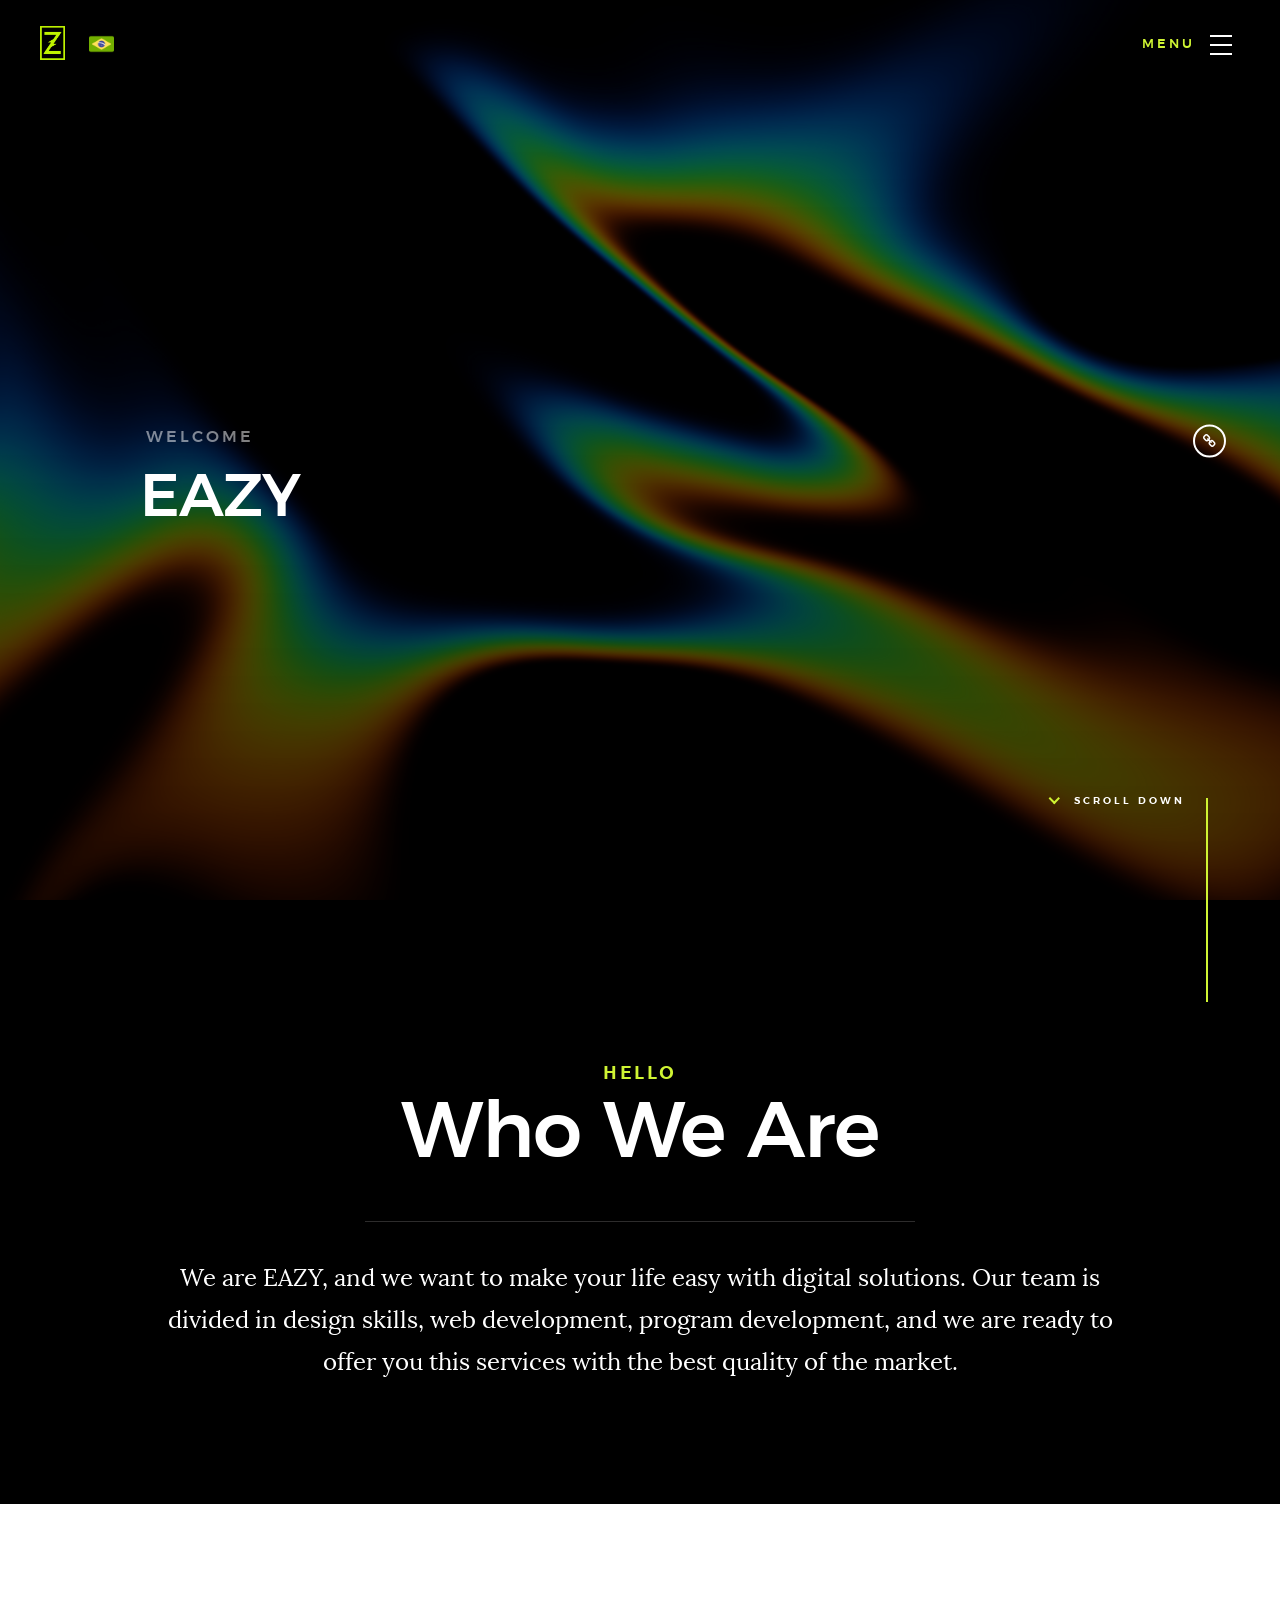
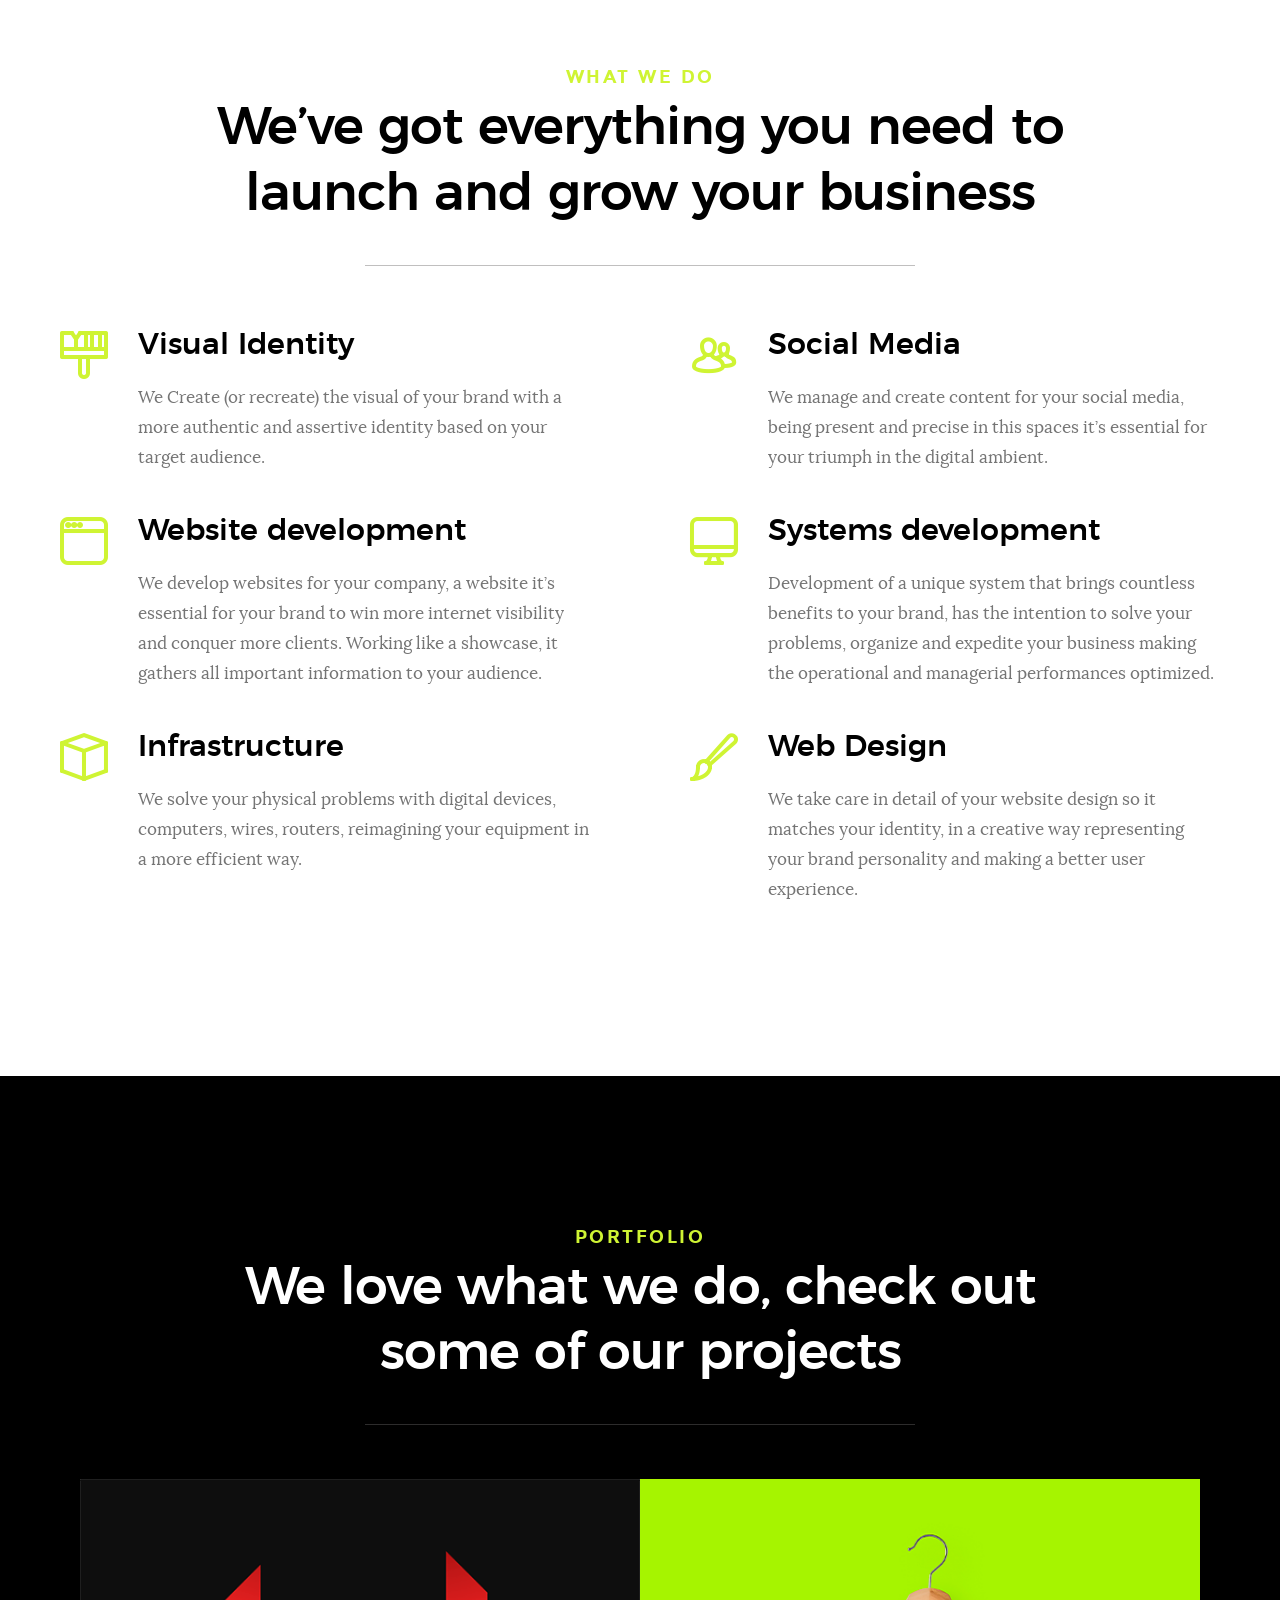
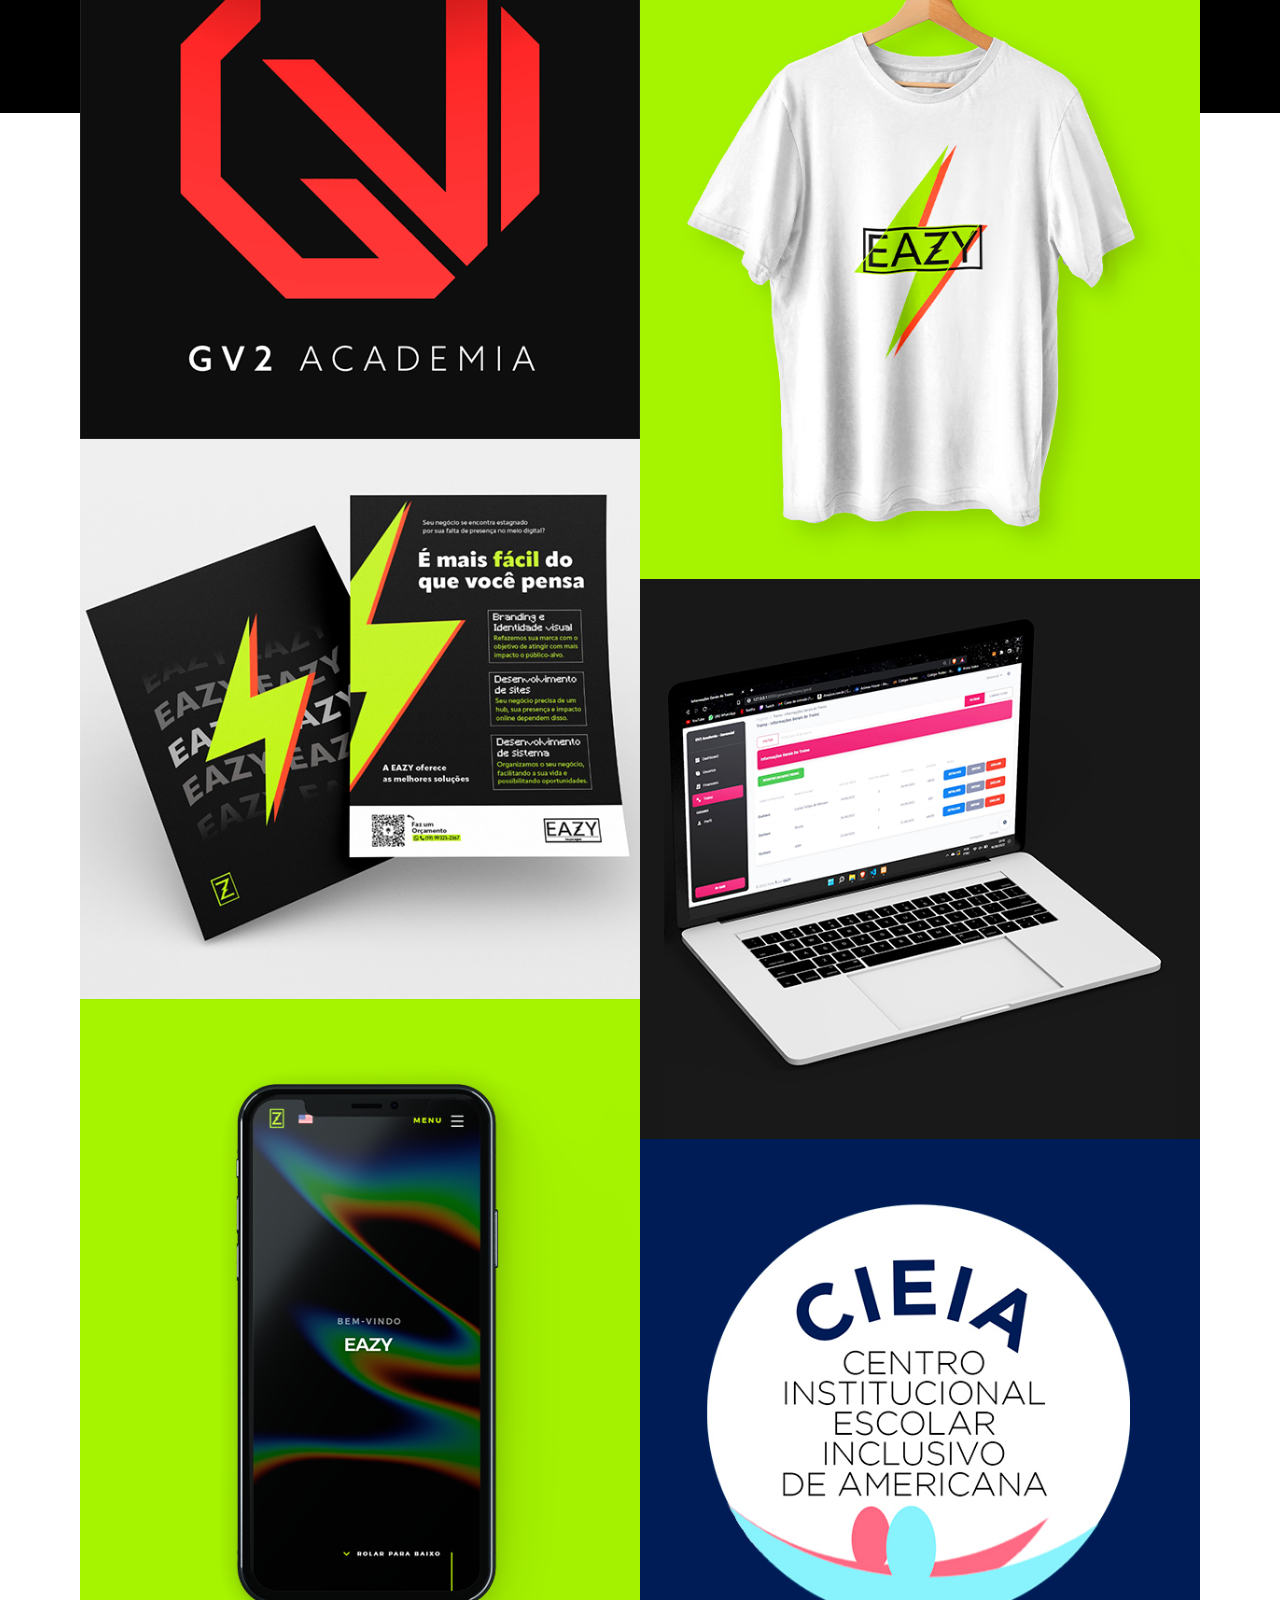
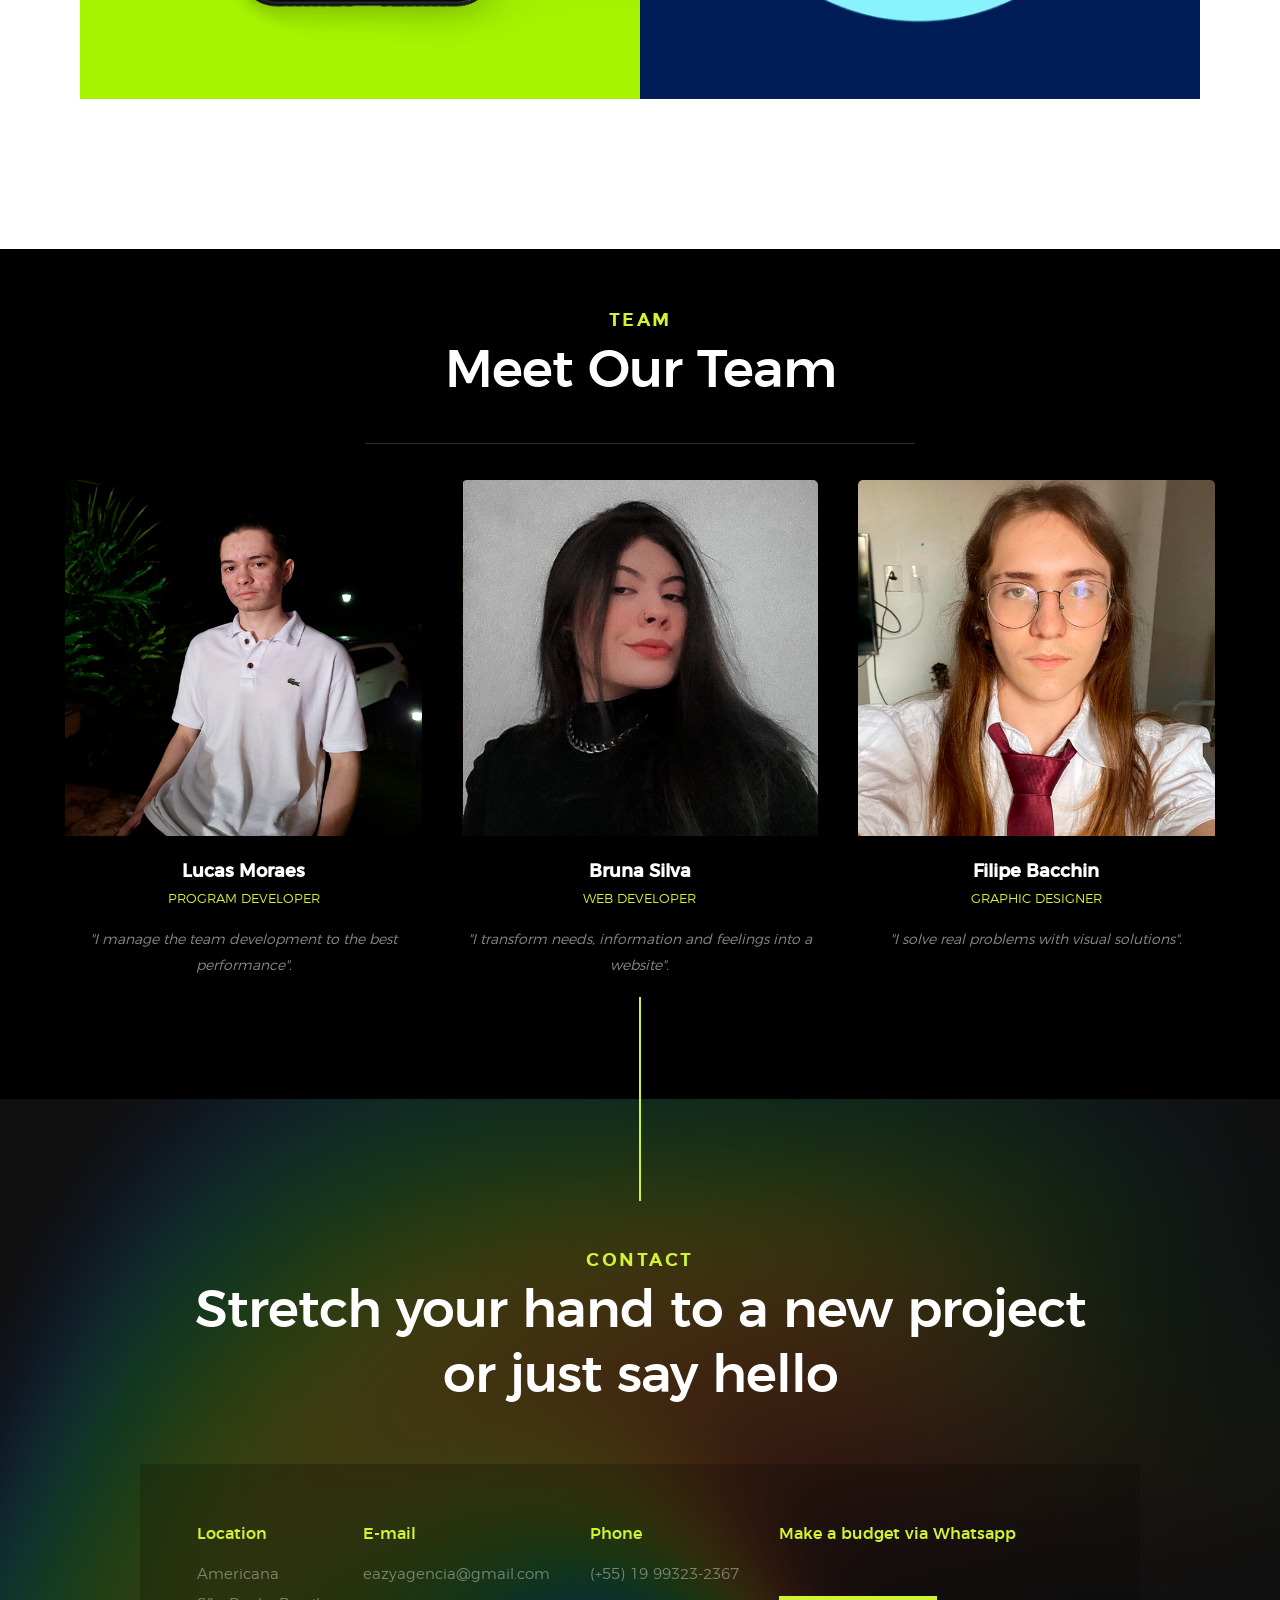
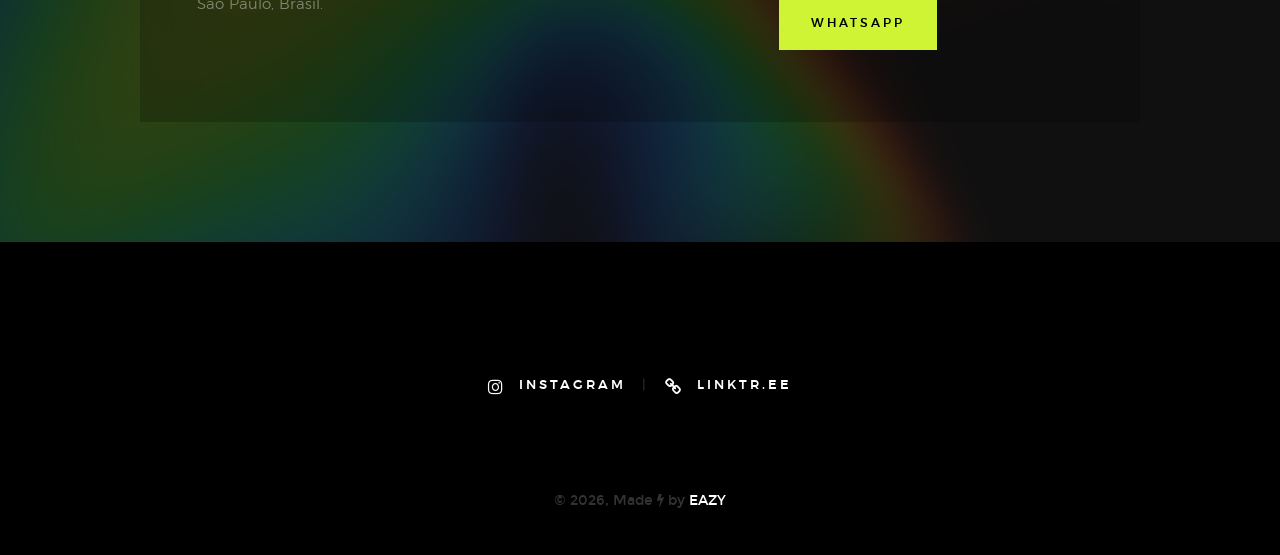
==== commit 59c47fb5: "corrigindo bugs - em andamento" ====
--- a/indexEUA.html
+++ b/indexEUA.html
@@ -417,9 +417,7 @@
                     <div class="member-img">
                       <img src="images/team/lucao.png" class="img-fluid" alt="">
                       <div class="social">
-                        <a href="https://www.facebook.com/profile.php?id=100014783014552" target="_blank"><i class="fa fa-facebook"></i></a>
                         <a href="https://www.instagram.com/lucaoxz/" target="_blank"><i class="fa fa-instagram"></i></a>
-                        <a href="https://www.linkedin.com/in/lucas-moraes-a3618b211/" target="_blank"><i class="fa fa-linkedin"></i></a>
                         <a href="https://github.com/lucaoyz" target="_blank"><i class="fa fa-github"></i></a>
                       </div>
                     </div>
@@ -436,9 +434,7 @@
                     <div class="member-img">
                       <img src="images/team/bruna.png" class="img-fluid" alt="">
                       <div class="social">
-                        <a href="https://www.facebook.com/brunacristina.dasilva.129/" target="_blank"><i class="fa fa-facebook" target="_blank"></i></a>
                         <a href="https://www.instagram.com/wbruxy/" target="_blank"><i class="fa fa-instagram"></i></a>
-                        <a href="https://www.linkedin.com/in/bruna-silva-1a8462211/" target="_blank"><i class="fa fa-linkedin"></i></a>
                         <a href="https://github.com/wbruxy" target="_blank"><i class="fa fa-github"></i></a>
                       </div>
                     </div>
@@ -455,9 +451,7 @@
                     <div class="member-img">
                       <img src="images/team/pipe.png" class="img-fluid" alt="">
                       <div class="social">
-                        <a href="https://www.facebook.com/filipe.bacchin" target="_blank"><i class="fa fa-facebook"></i></a>
                         <a href="https://www.instagram.com/pipe_bacchin/" target="_blank"><i class="fa fa-instagram"></i></a>
-                        <a href="https://www.linkedin.com/mwlite/in/filipe-bacchin-7b7ba91b0" target="_blank"><i class="fa fa-linkedin"></i></a>
                         <a href="https://www.behance.net/bakkabr" target="_blank"><i class="fa fa-behance"></i></a>
                       </div>
                     </div>
